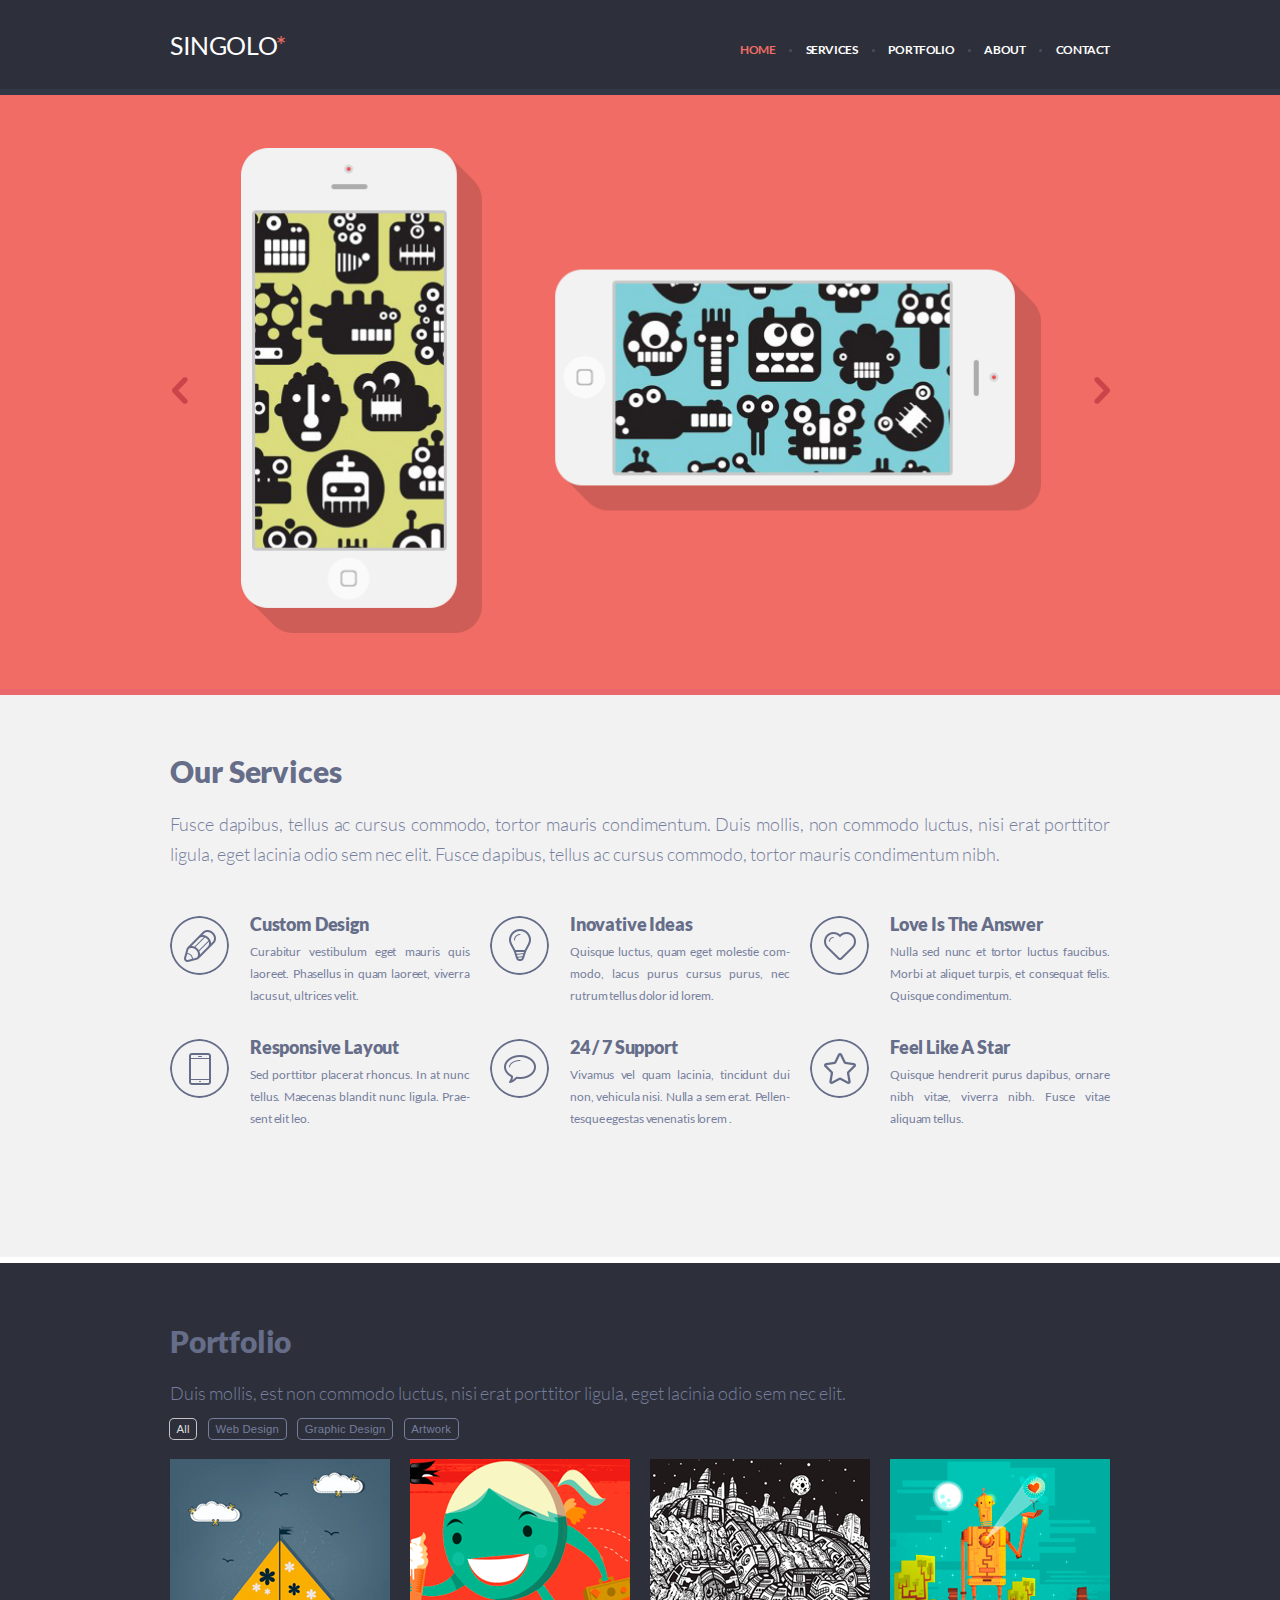
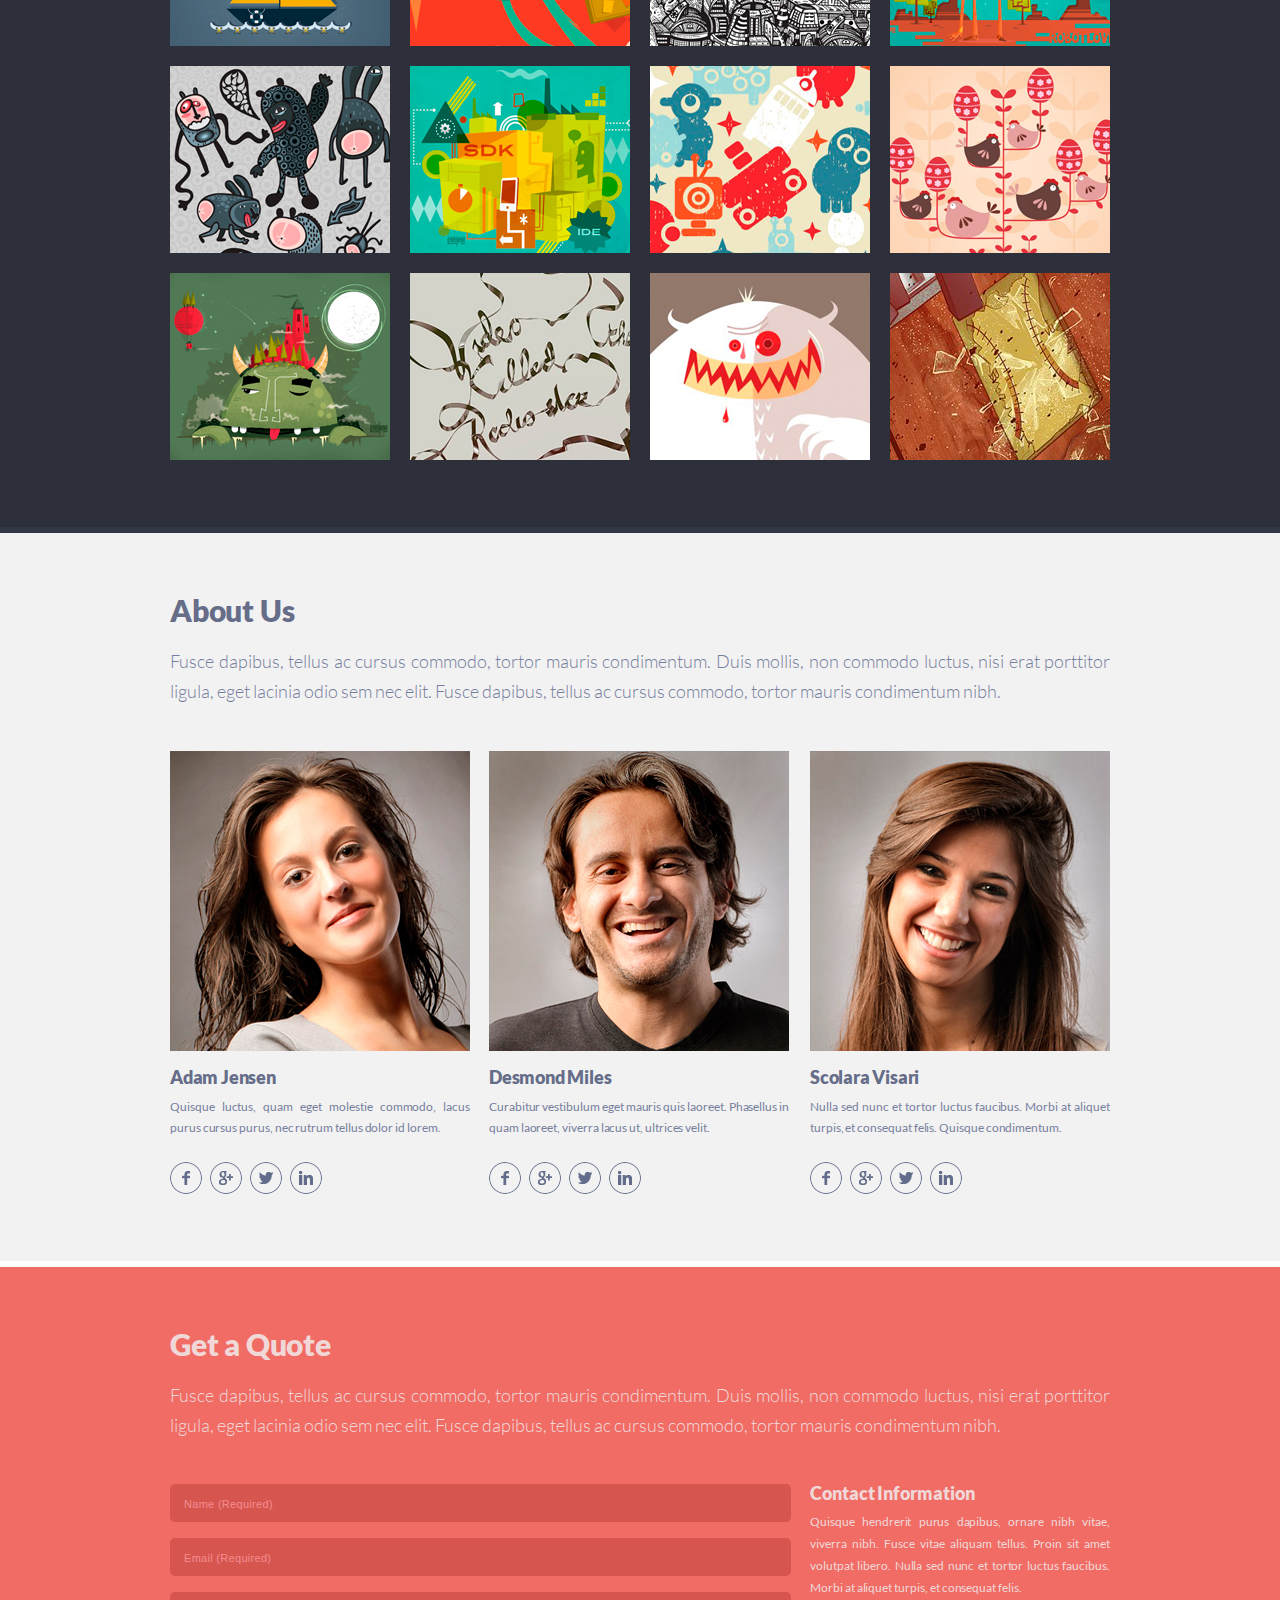
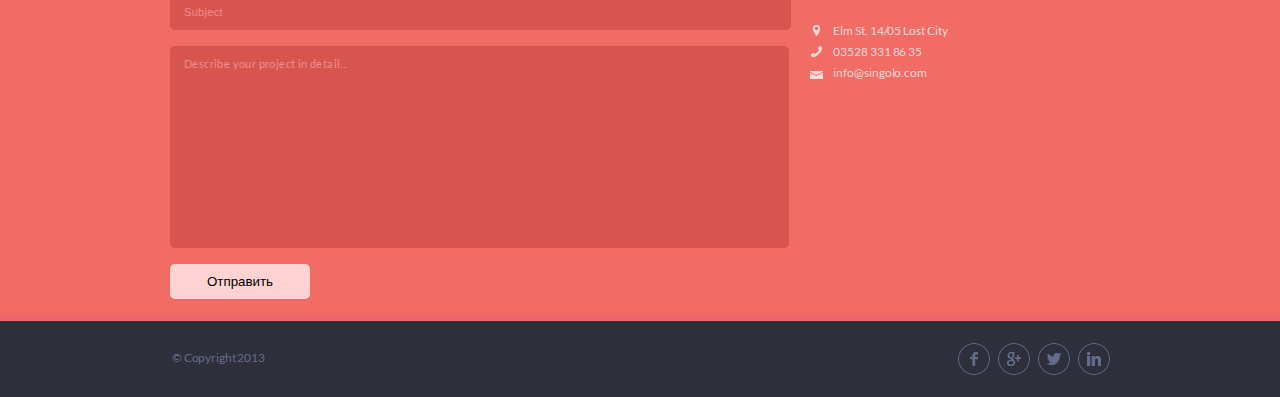
==== index.html @ 42507cac "feat: merge all layers from tasks Singolo" ====
<!DOCTYPE html>
<html lang="en">

<head>
    <meta charset="UTF-8">
    <meta name="viewport" content="width=device-width, initial-scale=1.0">
    <link rel="stylesheet" href="style.css">
    <title>Singolo</title>
</head>

<body>
    <header class="header">
        <nav class="header__bar">
            <a href="" class="header__logo-link">Singolo<span class="header__logo-link--dot">*</span></a>
            <ul class="header__nav">
                <li class="header__nav-item">
                    <a href="#" class="header__nav-item-link header__nav-item-link--active">Home</a>
                </li>
                <li class="header__nav-item">
                    <a href="#" class="header__nav-item-link">Services</a>
                </li>
                <li class="header__nav-item">
                    <a href="singolo2.html" class="header__nav-item-link">Portfolio</a>
                </li>
                <li class="header__nav-item">
                    <a href="#" class="header__nav-item-link">About</a>
                </li>
                <li class="header__nav-item">
                    <a href="#" class="header__nav-item-link">Contact</a>
                </li>
            </ul>
        </nav>
    </header>
    <main class="content">
        <section class="slider">
            <div class="slider__wrapper">
                <button class="slider__btn slider__btn--prev"></button>
                <div class="slider__content"></div>
                <button class="slider__btn slider__btn--next"></button>
            </div>
        </section>
        <section class="services">
            <div class="services__block services__block--text">
                <h1 class="services__block-headline">Our Services</h1>
                <p class="services__block-desc">Fusce dapibus, tellus ac cursus commodo, tortor mauris condimentum. Duis mollis, non commodo luctus, nisi erat porttitor ligula, eget lacinia odio sem nec elit. Fusce dapibus, tellus ac cursus commodo, tortor mauris condimentum nibh.</p>
            </div>
            <div class="services__block services__block--icons">
                <ul class="icons-list">
                    <li class="icons-list__item icons-list__item--pen">
                        <h2 class="icons-list__item-headline">Custom Design</h2>
                        <p class="icons-list__desc">Curabitur vestibulum eget mauris quis laoreet. Phasellus in quam
                            laoreet, viverra lacus ut, ultrices velit.</p>
                    </li>
                    <li class="icons-list__item icons-list__item--bulb">
                        <h2 class="icons-list__item-headline">Inovative Ideas</h2>
                        <p class="icons-list__desc">Quisque luctus, quam eget molestie com&shy;modo, lacus purus cursus
                            purus, nec rutrum tellus dolor id lorem.</p>
                    </li>
                    <li class="icons-list__item icons-list__item--heart">
                        <h2 class="icons-list__item-headline">Love Is The Answer</h2>
                        <p class="icons-list__desc">Nulla sed nunc et tortor luctus faucibus. Morbi at aliquet turpis,
                            et consequat felis. Quisque condimentum.</p>
                    </li>
                    <li class="icons-list__item icons-list__item--phone">
                        <h2 class="icons-list__item-headline">Responsive Layout</h2>
                        <p class="icons-list__desc">Sed porttitor placerat rhoncus. In at nunc tellus. Maecenas blandit
                            nunc ligula. Prae&shy;sent elit leo.</p>
                    </li>
                    <li class="icons-list__item icons-list__item--bubble">
                        <h2 class="icons-list__item-headline">24 / 7 Support</h2>
                        <p class="icons-list__desc">Vivamus vel quam lacinia, tincidunt dui non, vehicula nisi. Nulla a
                            sem erat. Pellen&shy;tesque egestas venenatis lorem .</p>
                    </li>
                    <li class="icons-list__item icons-list__item--star">
                        <h2 class="icons-list__item-headline">Feel Like A Star</h2>
                        <p class="icons-list__desc">Quisque hendrerit purus dapibus, ornare nibh vitae, viverra nibh.
                            Fusce vitae aliquam tellus.</p>
                    </li>
                </ul>
            </div>
        </section>
    </main>
    <main class="portfolio-page">
        <section class="portfolio">
            <div class="portfolio__title">
                <h1 class="portfolio__header">Portfolio</h1>
                <p class="portfolio__desc">Duis mollis, est non commodo luctus, nisi erat porttitor ligula, eget lacinia odio sem nec elit.</p>
            </div>
            <div class="portfolio__filter">
                <button class="portfolio__filter-btn portfolio__filter-btn--active">All</button>
                <button class="portfolio__filter-btn">Web Design</button>
                <button class="portfolio__filter-btn">Graphic Design</button>
                <button class="portfolio__filter-btn">Artwork</button>
            </div>
            <div class="portfolio__works">
                <img class="portfolio__works-item" src="assets/portfolio-work-1.png" alt="Work for portfolio">
                <img class="portfolio__works-item" src="assets/portfolio-work-2.png" alt="Work for portfolio">
                <img class="portfolio__works-item" src="assets/portfolio-work-3.png" alt="Work for portfolio">
                <img class="portfolio__works-item" src="assets/portfolio-work-4.png" alt="Work for portfolio">
                <img class="portfolio__works-item" src="assets/portfolio-work-5.png" alt="Work for portfolio">
                <img class="portfolio__works-item" src="assets/portfolio-work-6.png" alt="Work for portfolio">
                <img class="portfolio__works-item" src="assets/portfolio-work-7.png" alt="Work for portfolio">
                <img class="portfolio__works-item" src="assets/portfolio-work-8.png" alt="Work for portfolio">
                <img class="portfolio__works-item" src="assets/portfolio-work-9.png" alt="Work for portfolio">
                <img class="portfolio__works-item" src="assets/portfolio-work-10.png" alt="Work for portfolio">
                <img class="portfolio__works-item" src="assets/portfolio-work-11.png" alt="Work for portfolio">
                <img class="portfolio__works-item" src="assets/portfolio-work-12.png" alt="Work for portfolio">
            </div>
        </section>
        <section class="about-us">
            <div class="about-us__title">
                <h2 class="about-us__header">About Us</h2>
                <p class="about-us__desc">Fusce dapibus, tellus ac cursus commodo, tortor mauris condimentum. Duis mollis, non commodo luctus, nisi erat porttitor ligula, eget lacinia odio sem nec elit. Fusce dapibus, tellus ac cursus commodo, tortor mauris condimentum nibh. </p>
            </div>
            <div class="about-us__people">
                <article class="about-us__people-item">
                    <img class="about-us__photo about-us__photo--adam-jensen" src="assets/Adam-Jensen.jpg" alt="One of us">
                    <h2 class="about-us__name">Adam Jensen</h2>
                    <p class="about-us__desc-people">Quisque luctus, quam eget molestie commodo, lacus purus cursus purus, nec rutrum tellus dolor id lorem.</p>
                    <div class="about-us__social">
                        <a class="about-us__social-link about-us__social-link--facebook" href="#" aria-label="Facebook">Facebook</a>
                        <a class="about-us__social-link about-us__social-link--google-plus" href="#" aria-label="Google+">Google+</a>
                        <a class="about-us__social-link about-us__social-link--twitter" href="#" aria-label="Twitter">Twitter</a>
                        <a class="about-us__social-link about-us__social-link--linked-in" href="#" aria-label="LinkedIn">LinkedIn</a>
                    </div>
                </article>
                <article class="about-us__people-item">
                    <img class="about-us__photo about-us__photo--desmond-miles" src="assets/Desmond-Miles.jpg" alt="One of us">
                    <h2 class="about-us__name">Desmond Miles</h2>
                    <p class="about-us__desc-people">Curabitur vestibulum eget mauris quis laoreet. Phasellus in quam laoreet, viverra lacus ut, ultrices velit.</p>
                    <div class="about-us__social">
                        <a class="about-us__social-link about-us__social-link--facebook" href="#" aria-label="Facebook">Facebook</a>
                        <a class="about-us__social-link about-us__social-link--google-plus" href="#" aria-label="Google+">Google+</a>
                        <a class="about-us__social-link about-us__social-link--twitter" href="#" aria-label="Twitter">Twitter</a>
                        <a class="about-us__social-link about-us__social-link--linked-in" href="#" aria-label="LinkedIn">LinkedIn</a>
                    </div>
                </article>
                <article class="about-us__people-item">
                    <img class="about-us__photo about-us__photo--scolara-visari" src="assets/Scolara-Visari.jpg" alt="One of us">
                    <h2 class="about-us__name">Scolara Visari</h2>
                    <p class="about-us__desc-people">Nulla sed nunc et tortor luctus faucibus. Morbi at aliquet turpis, et consequat felis. Quisque condimentum.</p>
                    <div class="about-us__social">
                        <a class="about-us__social-link about-us__social-link--facebook" href="#" aria-label="Facebook">Facebook</a>
                        <a class="about-us__social-link about-us__social-link--google-plus" href="#" aria-label="Google+">Google+</a>
                        <a class="about-us__social-link about-us__social-link--twitter" href="#" aria-label="Twitter">Twitter</a>
                        <a class="about-us__social-link about-us__social-link--linked-in" href="#" aria-label="LinkedIn">LinkedIn</a>
                    </div>
                </article>
            </div>
        </section>
    </main>
    <main class="contact-page">
        <section class="contact__wrapper">
            <h1 class="contact__headline">Get a Quote</h1>
            <p class="contact__desc">Fusce dapibus, tellus ac cursus commodo, tortor mauris condimentum. Duis mollis,
                non commodo luctus, nisi erat porttitor ligula, eget lacinia odio sem nec elit. Fusce dapibus, tellus ac
                cursus commodo, tortor mauris condimentum nibh.</p>
            <div class="form-block">
                <article class="form__user">
                    <form action="#" class="form__user" method="POST">
                        <ul class="form__user-list">
                            <li class="form__user-list-item">
                                <input type="text" class="form__user-list-input" name="user-info"
                                    placeholder="Name (Required)" required>
                            </li>
                            <li class="form__user-list-item">
                                <input type="email" class="form__user-list-input" name="user-info"
                                    placeholder="Email (Required)" required>
                            </li>
                            <li class="form__user-list-item">
                                <input type="text" class="form__user-list-input" name="user-info" placeholder="Subject">
                            </li>
                            <li class="form__user-list-item">
                                <textarea class="form__user-list-area" name="user-info" cols="30" rows="10"
                                    placeholder="Describe your project in detail..."></textarea>
                            </li>
                        </ul>
                        <button class="form__user-submit">Отправить</button>
                    </form>
                </article>
                <article class="form__info">
                    <h2 class="form__info-headline">Contact Information</h2>
                    <p class="form__info-desc">Quisque hendrerit purus dapibus, ornare nibh vitae, viver&shy;ra nibh.
                        Fusce
                        vitae aliquam tellus. Proin sit amet volutpat libero. Nulla sed nunc et tortor luctus faucibus.
                        Morbi at aliquet turpis, et consequat felis. </p>
                    <ul class="form__info-list">
                        <li class="form__info-list-item">
                            <a class="form__info-list-paragraph form__info-list-paragraph--adress">Elm St. 14/05 Lost
                                City</a>
                        </li>
                        <li class="form__info-list-item">
                            <a href="tel:+03528 331 86 35"
                                class="form__info-list-paragraph form__info-list-paragraph-tel">03528 331 86 35</a>
                        </li>
                        <li class="form__info-list-item">
                            <a href="mailto:nfo@singolo.com"
                                class="form__info-list-paragraph form__info-list-paragraph--mail">info@singolo.com</a>
                        </li>
                    </ul>
                </article>
            </div>
        </section>
    </main>
    <footer class="contact-footer">
        <div class="contact-footer__wrapper">
            <p class="contact-footer__cop">© Copyright 2013</p>
            <div class="contact-footer__social">
                <a class="contact-footer__social-link contact-footer__social-link--facebook" href="#"
                    aria-label="Facebook">Facebook</a>
                <a class="contact-footer__social-link contact-footer__social-link--google-plus" href="#"
                    aria-label="Google+">Google+</a>
                <a class="contact-footer__social-link contact-footer__social-link--twitter" href="#"
                    aria-label="Twitter">Twitter</a>
                <a class="contact-footer__social-link contact-footer__social-link--linked-in" href="#"
                    aria-label="LinkedIn">LinkedIn</a>
            </div>
        </div>
    </footer>
</body>

</html>
---- style.css ----
@font-face {
    font-family: 'Lato';
    src: url('assets/Lato-Regular.ttf') format('truetype');
    font-weight: 400;
    font-style: normal;
}

@font-face {
    font-family: 'Lato';
    src: url('assets/Lato-Light.ttf') format('truetype');
    font-weight: 300;
    font-style: light;
}

@font-face {
    font-family: 'Lato';
    src: url('assets/Lato-Bold.ttf') format('truetype');
    font-weight: 700;
    font-style: bold;
}

@font-face {
    font-family: 'Lato';
    src: url('assets/Lato-Black.ttf') format('truetype');
    font-weight: 900;
    font-style: bold-black;
}

body {
    margin: 0;
    padding: 0;
    box-sizing: border-box;
    font-family: 'Lato', 'Arial', sans-serif;
    font-size: 16px;
    line-height: 24px;
}

.header {
    position: relative;
    display: flex;
    align-items: center;
    width: 100%;
    height: 95px;
    background-color: #2d303a;
}

.header:before {
    content: "";
    position: absolute;
    bottom: 0;
    left: 0;
    width: 100%;
    height: 6px;
    background-color: #323746;
}

.header__bar {
    display: flex;
    justify-content: space-between;
    align-items: center;
    width: 1020px;
    margin: 0 auto;
}

.header__logo-link {
    width: 115px;
    margin: 0;
    margin-top: -5px;
    margin-left: 40px;
    padding: 0;
    font-size: 25px;
    line-height: 6.32px;
    font-weight: 400;
    letter-spacing: -0.40px;
    color: #ffffff;
    text-decoration: none;
    text-transform: uppercase;
    transition: all 0.3s ease;
}

.header__logo-link:hover {
    color: #c5c5c5;
}

.header__logo-link:focus {
    transform: scale(0.95);
}

.header__logo-link--dot {
    margin-left: 0;
    color: #f06c64;
}

.header__nav {
    display: flex;
    justify-content: space-between;
    align-items: center;
    width: 370px;
    margin: 0;
    margin-right: 40px;
    padding: 0;
    list-style: none;
}

.header__nav-item {
    position: relative;
    margin: 0;
    padding: 0;
}

.header__nav-item:before {
    content: "";
    position: absolute;
    top: 13px;
    right: -17px;
    width: 3px;
    height: 3px;
    border-radius: 50%;
    background-color: #494e62;
}

.header__nav-item:last-child:before {
    content: none;
}

.header__nav-item-link {
    margin: 0;
    padding: 0;
    font-size: 12px;
    line-height: 6.32px;
    font-weight: 700;
    letter-spacing: -0.40px;
    color: #ffffff;
    text-decoration: none;
    text-transform: uppercase;
    transition: all 0.4s ease;
}

.header__nav-item-link:hover {
    color: #f06c64;
}

.header__nav-item-link:focus {
    color: #b6453f;
}

.header__nav-item-link--active {
    color: #f06c64;
}

.content {
    width: 100%;
}

.slider {
    position: relative;
    display: flex;
    align-items: center;
    width: 100%;
    height: 600px;
    background-color: #f06c64;
}

.slider:before {
    content: "";
    position: absolute;
    bottom: 0;
    left: 0;
    width: 100%;
    height: 6px;
    background-color: #ea676b;
}

.slider__wrapper {
    display: flex;
    justify-content: space-between;
    align-items: center;
    width: 940px;
    height: 484px;
    margin: 0 auto;
    margin-top: -10px;
}

.slider__btn {
    width: 16px;
    height: 42px;
    border: none;
    background-color: transparent;
    background-image: url('assets/arrow-prev.png');
    background-repeat: no-repeat;
    background-size: contain;
    background-position: center;
    cursor: pointer;
    transition: all 0.3s ease;
}

.slider__btn--prev {
    margin-left: 2px;
}

.slider__btn:hover {
    transform: scale(1.12);
}

.slider__btn:focus {
    transform: scale(0.95);
}

.slider__btn--next {
    background-image: url('assets/arrow-next.png');
}

.slider__content {
    width: 803px;
    height: 485px;
    background-image: url('assets/slider-image.png');
    background-repeat: no-repeat;
    background-size: contain;
    background-position: center;
}

.services {
    position: relative;
    width: 100%;
    height: 500px;
    padding-top: 68px;
    background-color: #f2f2f2;
}

.services:before {
    content: "";
    position: absolute;
    bottom: 0;
    left: 0;
    width: 100%;
    height: 6px;
    background-color: #ffffff;
}

.services__block {
    width: 940px;
    margin: 0 auto;
    margin-bottom: 43px;
}

.services__block-headline {
    margin: 0;
    margin-bottom: 28px;
    padding: 0;
    font-size: 30px;
    line-height: 17.86px;
    font-weight: 900;
    letter-spacing: -0.10px;
    color: #666d89;
}

.services__block-desc {
    width: 100%;
    margin: 0;
    padding: 0;
    font-size: 18px;
    line-height: 30px;
    font-weight: 300;
    letter-spacing: -0.01px;
    color: #767e9e;
    text-align: justify;
}

.icons-list {
    display: flex;
    flex-wrap: wrap;
    justify-content: space-between;
    margin: 0;
    padding: 0;
    list-style: none;
}

.icons-list__item {
    position: relative;
    width: 300px;
    margin-bottom: 28px;
}

.icons-list__item:before {
    content: "";
    position: absolute;
    top: 4px;
    left: 0;
    width: 59px;
    height: 59px;
    border-radius: 50%;
    background-repeat: no-repeat;
    background-size: contain;
    background-position: center;
}

.icons-list__item--pen:before {
    background-image: url('assets/i-pen.png');
}

.icons-list__item--bulb:before {
    background-image: url('assets/i-bulb.png');
}

.icons-list__item--heart:before {
    background-image: url('assets/i-heart.png');
}

.icons-list__item--phone:before {
    background-image: url('assets/i-phone.png');
}

.icons-list__item--bubble:before {
    background-image: url('assets/i-bubble.png');
}

.icons-list__item--star:before {
    background-image: url('assets/i-star.png');
}

.icons-list__item-headline {
    width: 220px;
    float: right;
    margin: 0;
    margin-bottom: 5px;
    padding: 0;
    font-size: 18px;
    line-height: 17, 86px;
    font-weight: 900;
    letter-spacing: -0.17px;
    color: #666d89;
}

.icons-list__desc {
    width: 220px;
    float: right;
    margin: 0;
    padding: 0;
    font-size: 12px;
    line-height: 22px;
    font-weight: 400;
    letter-spacing: -0.1px;
    color: #767e9e;
    text-align: justify;
}

@font-face {
    font-family: 'Lato';
    src: url('assets/Lato-Regular.ttf') format('truetype');
    font-weight: 400;
    font-style: normal;
}

@font-face {
    font-family: 'Lato';
    src: url('assets/Lato-Light.ttf') format('truetype');
    font-weight: 300;
    font-style: light;
}

@font-face {
    font-family: 'Lato';
    src: url('assets/Lato-Bold.ttf') format('truetype');
    font-weight: 700;
    font-style: bold;
}

@font-face {
    font-family: 'Lato';
    src: url('assets/Lato-Black.ttf') format('truetype');
    font-weight: 900;
    font-style: bold-black;
}

body {
    margin: 0;
    padding: 0;
    box-sizing: border-box;
    font-family: 'Lato', 'Arial', sans-serif;
    font-size: 16px;
    line-height: 24px;
}

.portfolio {
    position: relative;
    padding-top: 67px;
    padding-bottom: 72px;
    background-color: #2d303a;
}

.portfolio__title,
.portfolio__filter,
.portfolio__works {
    max-width: 940px;
    margin: 0 auto;
}

.portfolio__header {
    margin: 0;
    margin-top: 2px;
    margin-bottom: 28px;
    padding: 0;
    font-size: 30px;
    line-height: 18px;
    font-weight: 900;
    letter-spacing: -0.20px;
    color: #666d89;
}

.portfolio__desc {
    margin: 0;
    margin-bottom: 7px;
    padding: 0;
    font-size: 18px;
    line-height: 30px;
    font-weight: 300;
    letter-spacing: 0.01px;
    color: #767e9e;
}

.portfolio__filter-btn {
    height: 20px;
    margin: 0;
    margin-right: 9.6px;
    padding: 0;
    padding-left: 6.55px;
    padding-right: 6.55px;
    font-size: 11.3px;
    line-height: 18px;
    font-weight: 400;
    letter-spacing: 0.22px;
    color: #767e9e;
    box-shadow: 0 0 0 1px #767e9e;
    border-radius: 4px;
    border: none;
    background-color: transparent;
    cursor: pointer;
    transition: all 0.4s ease;
}

.portfolio__filter-btn:hover {
    color: #dedede;
    box-shadow: 0 0 0 1px #c5c5c5;
}

.portfolio__filter-btn:focus {
    color: #dedede;
    box-shadow: 0 0 0 1px #c5c5c5;
}

.portfolio__filter-btn:last-child {
    margin-right: 0;
}

.portfolio__filter {
    margin-bottom: 20px;
}

.portfolio__filter-btn--active {
    color: #dedede;
    box-shadow: 0 0 0 1px #c5c5c5;
}

.portfolio__works {
    position: relative;
    overflow: hidden;
    height: 602px;
    display: flex;
    flex-wrap: wrap;
    justify-content: space-between;
}

.portfolio:before {
    content: "";
    position: absolute;
    left: 0;
    bottom: 0;
    width: 100%;
    height: 6px;
    background-color: #323746;
}

.portfolio__works-item {
    width: 220px;
    height: 187px;
    margin-bottom: 20px;
    background-color: #dddddd;
}

.about-us {
    position: relative;
    padding-top: 66px;
    background-color: #f2f2f2;
}

.about-us__title,
.about-us__people {
    width: 940px;
    margin: 0 auto;
}

.about-us__header {
    margin: 0;
    margin-top: 2px;
    margin-bottom: 27px;
    padding: 0;
    font-size: 30px;
    line-height: 18px;
    font-weight: 900;
    letter-spacing: -0.20px;
    color: #666d89;
}

.about-us__desc {
    margin: 0;
    margin-bottom: 45px;
    padding: 0;
    font-size: 18px;
    line-height: 30px;
    font-weight: 300;
    letter-spacing: 0.0.5px;
    color: #767e9e;
    text-align: justify;
}

.about-us__people {
    display: flex;
    padding-bottom: 73px;
}

.about-us__people-item {
    max-width: 300px;
}

.about-us__photo {
    width: 100%;
    margin-bottom: 11px;
}

.about-us__people-item:nth-child(1) {
    margin-right: 19px;
}

.about-us__people-item:nth-child(2) {
    margin-right: 21px;
}

.about-us__name {
    width: 300px;
    margin: 0;
    margin-bottom: 10px;
    padding: 0;
    font-size: 18px;
    line-height: 18px;
    font-weight: 900;
    letter-spacing: -0.20px;
    white-space: nowrap;
    color: #666d89;
}

.about-us__desc-people {
    margin: 0;
    margin-bottom: 24px;
    padding: 0;
    font-size: 12px;
    line-height: 21px;
    font-weight: 400;
    letter-spacing: -0.065px;
    color: #767e9e;
    text-align: justify;
    white-space: normal;
}

.about-us__social {
    width: 152.2px;
    display: flex;
    justify-content: space-between;
}

.about-us__social-link {
    display: block;
    width: 32px;
    height: 32px;
    font-size: 0;
    background-repeat: no-repeat;
    background-size: contain;
    background-position: center;
    transition: all 0.4s ease;
    border-radius: 50%;
}

.about-us__social-link:hover {
    background-color: #dddddd;
}

.about-us__social-link--facebook {
    background-image: url('assets/i-facebook.png');
}

.about-us__social-link--google-plus {
    background-image: url('assets/i-google-plus.png');
}

.about-us__social-link--twitter {
    background-image: url('assets/i-twitter.png');
}

.about-us__social-link--linked-in {
    background-image: url('assets/i-linked-in.png');
}

.about-us:before {
    content: "";
    position: absolute;
    left: 0;
    bottom: 0;
    width: 100%;
    height: 6px;
    background-color: #ffffff;
}

@font-face {
    font-family: 'Lato';
    src: url('assets/Lato-Regular.ttf') format('truetype');
    font-weight: 400;
    font-style: normal;
}

@font-face {
    font-family: 'Lato';
    src: url('assets/Lato-Light.ttf') format('truetype');
    font-weight: 300;
    font-style: light;
}

@font-face {
    font-family: 'Lato';
    src: url('assets/Lato-Bold.ttf') format('truetype');
    font-weight: 700;
    font-style: bold;
}

@font-face {
    font-family: 'Lato';
    src: url('assets/Lato-Black.ttf') format('truetype');
    font-weight: 900;
    font-style: bold-black;
}

body {
    margin: 0;
    padding: 0;
    box-sizing: border-box;
    font-family: 'Lato', 'Arial', sans-serif;
    font-size: 16px;
    line-height: 24px;
}

.contact-page {
    position: relative;
    width: 100%;
    height: 654px;
    background-color: #f06c64;
}

.contact-page:before {
    content: '';
    position: absolute;
    bottom: 0;
    right: 0;
    width: 100%;
    height: 6px;
    background-color: #ea676b;
}

.contact__wrapper {
    max-width: 940px;
    margin: 0 auto;
    padding-top: 68px;
}

.contact__headline {
    margin: 0;
    margin-bottom: 27px;
    padding: 0;
    font-size: 30px;
    line-height: 18px;
    font-weight: 900;
    letter-spacing: -0.2px;
    color: #f0d8d9;
    text-align: justify;
}

.contact__desc {
    margin: 0;
    padding: 0;
    font-size: 18px;
    line-height: 30px;
    font-weight: 300;
    letter-spacing: 0.0.1px;
    color: #f0d8d9;
    text-align: justify;
}

.form-block {
    display: flex;
    justify-content: space-between;
    max-width: 940px;
    margin-top: 44px;
}

.form__user {
    width: 620px;
}

.form__user-list {
    margin: 0;
    padding: 0;
    list-style: none;
}

.form__user-list-item {
    width: 100%;
}

.form__user-submit {
    width: 140px;
    padding: 10px;
    margin-top: 10px;
    border: none;
    border-radius: 5px;
    background-color: #ffd3d1;
    cursor: pointer;
    transition: all 0.4s ease;
}

.form__user-submit:hover {
    background-color: #ffc2bf;
}

.form__user-list-input {
    width: 605px;
    height: 36px;
    margin-bottom: 16px;
    padding-left: 14px;
    border: none;
    border-radius: 5px;
    background-color: #d6564f;
    color: #ffffff;
}

.form__user-list-input::placeholder {
    margin: 0;
    padding: 0;
    font-size: 11px;
    line-height: 22px;
    font-weight: 400;
    letter-spacing: 0.3px;
    color: #f48c8f;
    text-align: justify;
}

.form__user-list-area {
    width: 603px;
    height: 193px;
    padding-left: 14px;
    padding-top: 7px;
    border: none;
    border-radius: 5px;
    background-color: #d6564f;
    resize: none;
}

.form__user-list-area::placeholder {
    margin: 0;
    padding: 0;
    font-family: 'Lato';
    font-size: 11px;
    line-height: 22px;
    font-weight: 400;
    letter-spacing: 0.4px;
    color: #f48c8f;
    text-align: justify;
}

.form__info {
    width: 300px;
}

.form__info-headline {
    margin: 0;
    margin-bottom: 9px;
    padding: 0;
    font-size: 18px;
    line-height: 18px;
    font-weight: 900;
    letter-spacing: -0.08px;
    color: #f0d8d9;
    text-align: justify;
}

.form__info-desc {
    margin: 0;
    margin-bottom: 18px;
    padding: 0;
    font-size: 12px;
    line-height: 22px;
    font-weight: 400;
    letter-spacing: -0.05px;
    color: #f0d8d9;
    text-align: justify;
}

.form__info-list {
    margin: 0;
    margin-left: 23px;
    padding: 0;
    list-style: none;
}

.form__info-list-item {
    margin: 0;
    margin-bottom: -3.8px;
    padding: 0;
}

.form__info-list-paragraph {
    position: relative;
    margin: 0;
    padding: 0;
    font-size: 12px;
    line-height: 22px;
    font-weight: 400;
    letter-spacing: -0.05px;
    color: #f0d8d9;
    text-decoration: none;
    text-align: justify;
}


.form__info-list-paragraph:before {
    content: '';
    position: absolute;
    left: -23px;
    top: 2px;
    width: 12px;
    height: 11px;
    background-repeat: no-repeat;
    background-size: contain;
    background-position: center;
}


.form__info-list-paragraph--adress:before {
    background-image: url('assets/i-location.png');
}

.form__info-list-paragraph-tel:before {
    background-image: url('assets/i-phone-small.png');
}

.form__info-list-paragraph--mail:before {
    width: 13px;
    height: 12px;
    background-image: url('assets/i-mail.png');
    background-position: bottom center;
}

.contact-footer {
    width: 100%;
    background-color: #2d303a;
}

.contact-footer__wrapper {
    display: flex;
    justify-content: space-between;
    width: 940px;
    height: 54px;
    margin: 0 auto;
    padding-top: 22px;
}

.contact-footer__cop {
    margin: 0;
    margin-left: 2px;
    margin-top: 4px;
    padding: 0;
    font-size: 12px;
    line-height: 22px;
    font-weight: 400;
    letter-spacing: -0.15px;
    color: #666d89;
    text-decoration: none;
    text-align: justify;
}

.contact-footer__social {
    width: 152px;
}

.contact-footer__social {
    width: 152.2px;
    display: flex;
    justify-content: space-between;
}

.contact-footer__social-link {
    display: block;
    width: 32px;
    height: 32px;
    font-size: 0;
    background-repeat: no-repeat;
    background-size: contain;
    background-position: center;
    transition: all 0.4s ease;
    border-radius: 50%;
}

.contact-footer__social-link:hover {
    background-color: #dddddd;
}

.contact-footer__social-link--facebook {
    background-image: url('assets/i-facebook.png');
}

.contact-footer__social-link--google-plus {
    background-image: url('assets/i-google-plus.png');
}

.contact-footer__social-link--twitter {
    background-image: url('assets/i-twitter.png');
}

.contact-footer__social-link--linked-in {
    background-image: url('assets/i-linked-in.png');
}
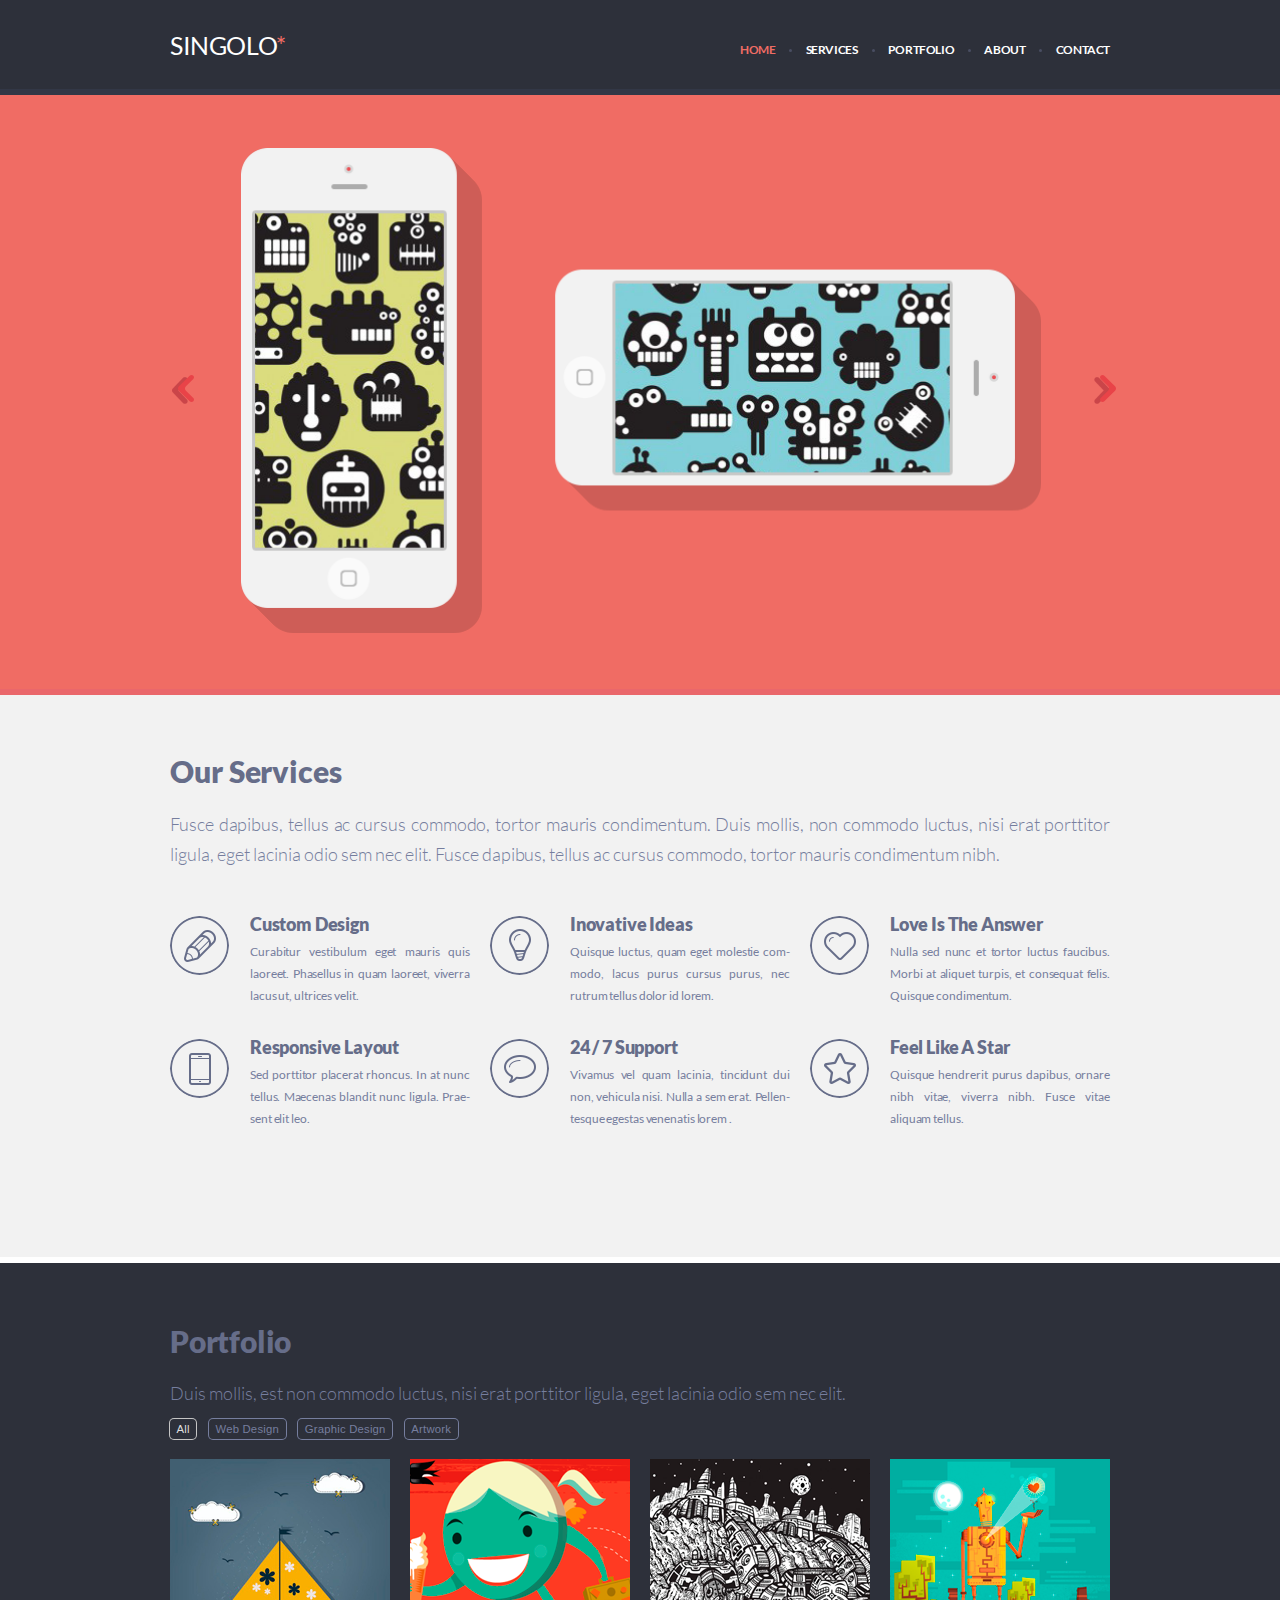
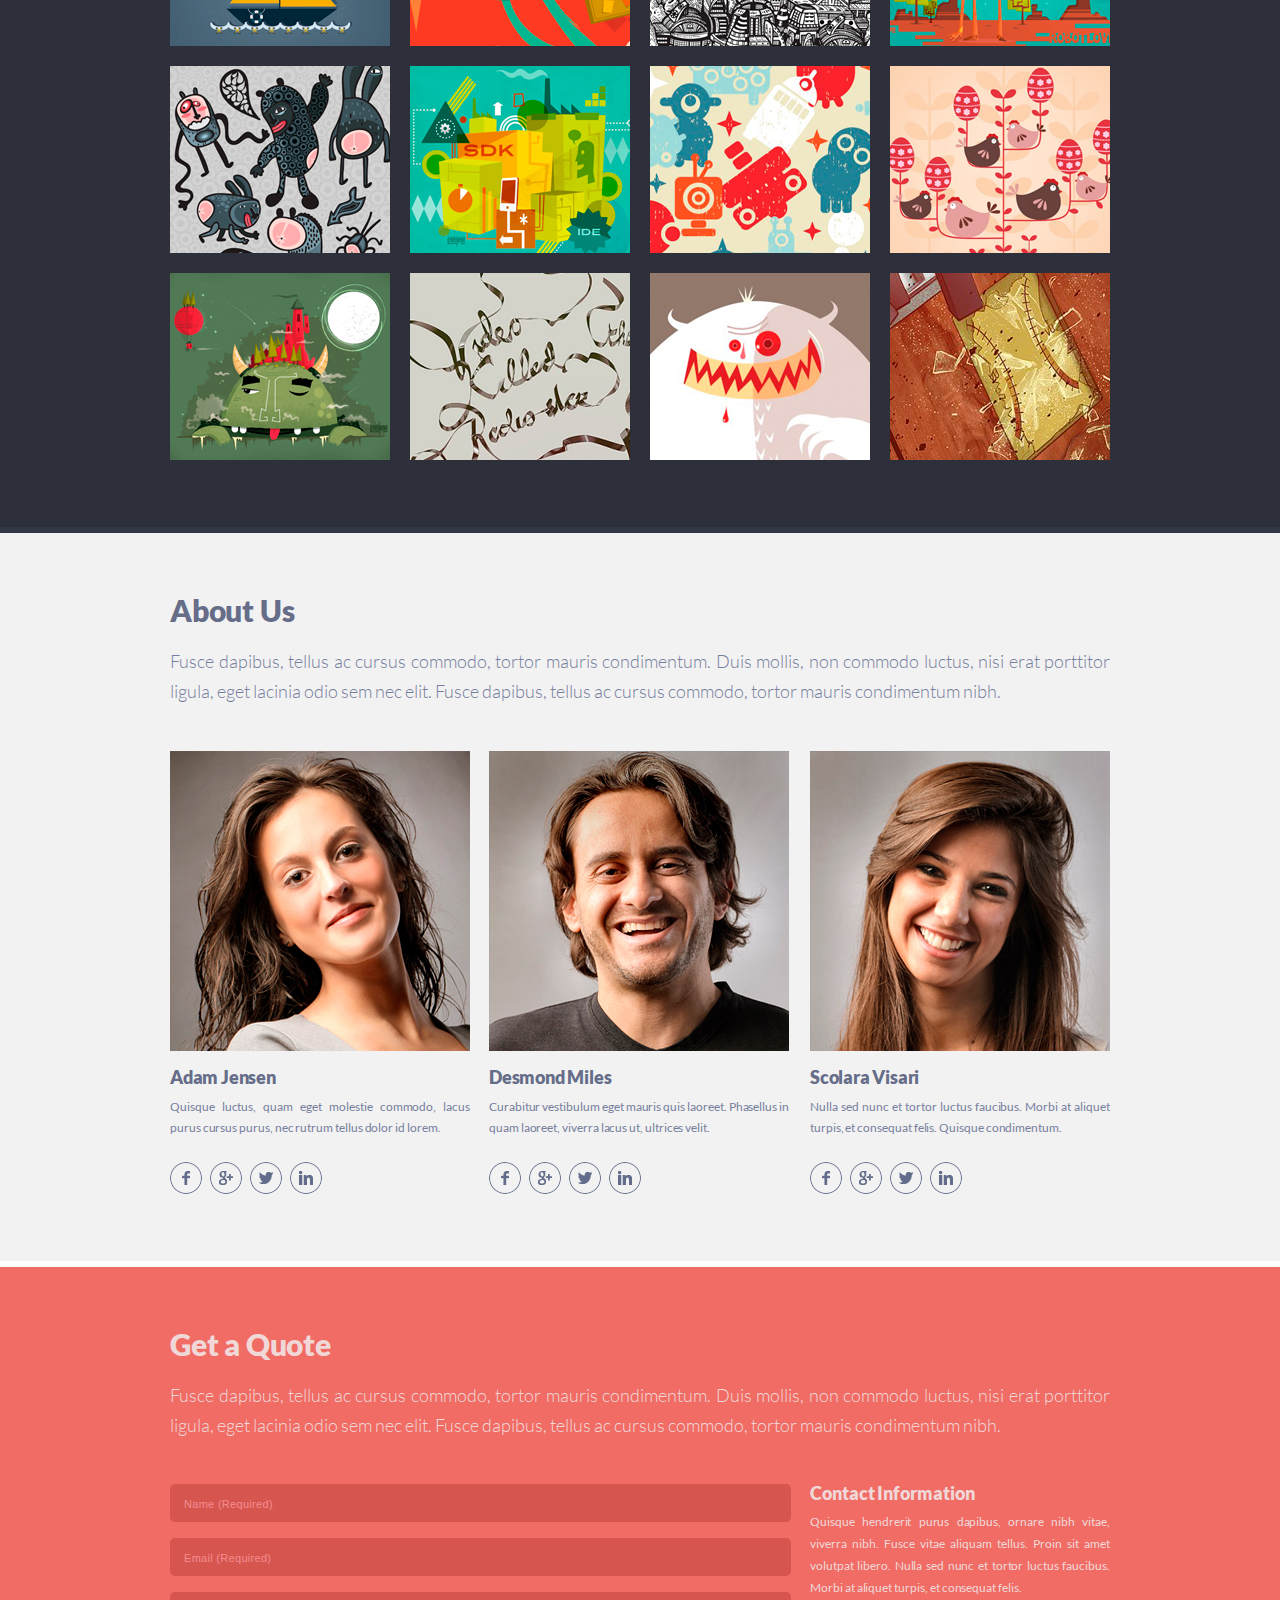
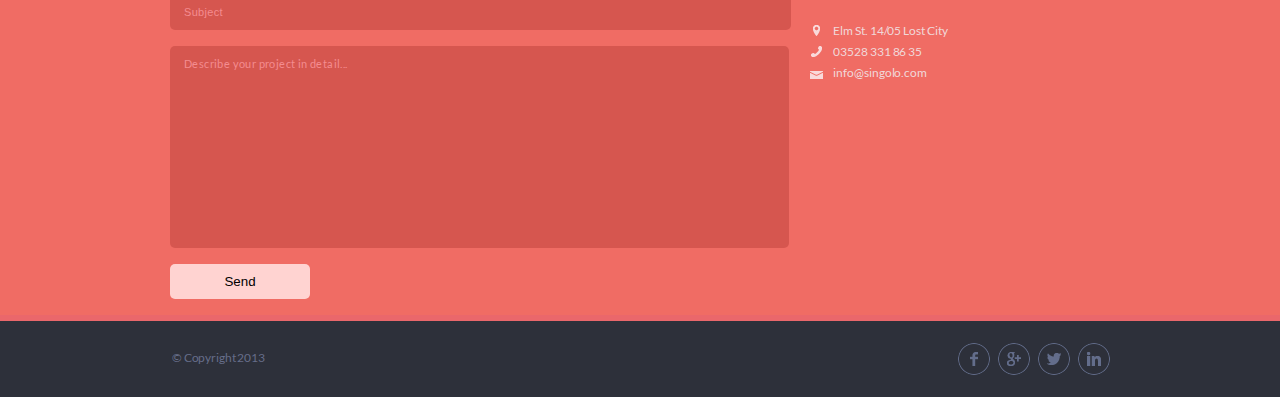
==== commit 9dce9b48: "init: Singolo. DOM" ====
--- a/index.html
+++ b/index.html
@@ -9,6 +9,7 @@
 </head>
 
 <body>
+    <div class="global-wrapper"></div>
     <header class="header">
         <nav class="header__bar">
             <a href="" class="header__logo-link">Singolo<span class="header__logo-link--dot">*</span></a>
@@ -17,16 +18,16 @@
                     <a href="#" class="header__nav-item-link header__nav-item-link--active">Home</a>
                 </li>
                 <li class="header__nav-item">
-                    <a href="#" class="header__nav-item-link">Services</a>
-                </li>
-                <li class="header__nav-item">
-                    <a href="singolo2.html" class="header__nav-item-link">Portfolio</a>
-                </li>
-                <li class="header__nav-item">
-                    <a href="#" class="header__nav-item-link">About</a>
-                </li>
-                <li class="header__nav-item">
-                    <a href="#" class="header__nav-item-link">Contact</a>
+                    <a href="#services" class="header__nav-item-link">Services</a>
+                </li>
+                <li class="header__nav-item">
+                    <a href="#portfolio" class="header__nav-item-link">Portfolio</a>
+                </li>
+                <li class="header__nav-item">
+                    <a href="#about-us" class="header__nav-item-link">About</a>
+                </li>
+                <li class="header__nav-item">
+                    <a href="#contacts" class="header__nav-item-link">Contact</a>
                 </li>
             </ul>
         </nav>
@@ -34,15 +35,30 @@
     <main class="content">
         <section class="slider">
             <div class="slider__wrapper">
-                <button class="slider__btn slider__btn--prev"></button>
+                <button class="slider__btn slider__btn--prev">
+                    <svg width="16" height="27" viewBox="0 0 16 27" fill="none" xmlns="http://www.w3.org/2000/svg">
+                        <path
+                            d="M15.3022 4.0077C16.2333 3.09077 16.2325 1.64471 15.3003 0.728736C14.3113 -0.242912 12.6634 -0.242912 11.6745 0.728737L0.955147 11.2608C-0.318384 12.5121 -0.318381 14.4879 0.955149 15.7392L11.6745 26.2713C12.6634 27.2429 14.3113 27.2429 15.3003 26.2713C16.2325 25.3553 16.2333 23.9092 15.3022 22.9923L7.93355 15.7366C6.66347 14.486 6.66347 12.514 7.93355 11.2634L15.3022 4.0077Z"
+                            fill="#E94348" />
+                    </svg>
+                </button>
                 <div class="slider__content"></div>
-                <button class="slider__btn slider__btn--next"></button>
-            </div>
-        </section>
-        <section class="services">
+                <button class="slider__btn slider__btn--next">
+                    <svg width="16" height="27" viewBox="0 0 16 27" fill="none" xmlns="http://www.w3.org/2000/svg">
+                        <path
+                            d="M0.697849 22.9923C-0.233349 23.9092 -0.232514 25.3553 0.699743 26.2713C1.68867 27.2429 3.33657 27.2429 4.32549 26.2713L15.0449 15.7392C16.3184 14.4879 16.3184 12.5121 15.0449 11.2608L4.32549 0.728735C3.33657 -0.242913 1.68867 -0.242911 0.699746 0.728737C-0.232511 1.64471 -0.233347 3.09077 0.69785 4.00769L8.06645 11.2634C9.33653 12.514 9.33653 14.486 8.06645 15.7366L0.697849 22.9923Z"
+                            fill="#E94348" />
+                    </svg>
+                </button>
+            </div>
+            <span class="color-line color-line--slider"></span>
+        </section>
+        <section class="services" id="services">
             <div class="services__block services__block--text">
                 <h1 class="services__block-headline">Our Services</h1>
-                <p class="services__block-desc">Fusce dapibus, tellus ac cursus commodo, tortor mauris condimentum. Duis mollis, non commodo luctus, nisi erat porttitor ligula, eget lacinia odio sem nec elit. Fusce dapibus, tellus ac cursus commodo, tortor mauris condimentum nibh.</p>
+                <p class="services__block-desc">Fusce dapibus, tellus ac cursus commodo, tortor mauris condimentum. Duis
+                    mollis, non commodo luctus, nisi erat porttitor ligula, eget lacinia odio sem nec elit. Fusce
+                    dapibus, tellus ac cursus commodo, tortor mauris condimentum nibh.</p>
             </div>
             <div class="services__block services__block--icons">
                 <ul class="icons-list">
@@ -78,13 +94,15 @@
                     </li>
                 </ul>
             </div>
+            <span class="color-line color-line--services"></span>
         </section>
     </main>
-    <main class="portfolio-page">
+    <main class="portfolio-page" id="portfolio">
         <section class="portfolio">
             <div class="portfolio__title">
                 <h1 class="portfolio__header">Portfolio</h1>
-                <p class="portfolio__desc">Duis mollis, est non commodo luctus, nisi erat porttitor ligula, eget lacinia odio sem nec elit.</p>
+                <p class="portfolio__desc">Duis mollis, est non commodo luctus, nisi erat porttitor ligula, eget lacinia
+                    odio sem nec elit.</p>
             </div>
             <div class="portfolio__filter">
                 <button class="portfolio__filter-btn portfolio__filter-btn--active">All</button>
@@ -106,50 +124,71 @@
                 <img class="portfolio__works-item" src="assets/portfolio-work-11.png" alt="Work for portfolio">
                 <img class="portfolio__works-item" src="assets/portfolio-work-12.png" alt="Work for portfolio">
             </div>
-        </section>
-        <section class="about-us">
+            <span class="color-line color-line--portfolio"></span>
+        </section>
+        <section class="about-us" id="about-us">
             <div class="about-us__title">
                 <h2 class="about-us__header">About Us</h2>
-                <p class="about-us__desc">Fusce dapibus, tellus ac cursus commodo, tortor mauris condimentum. Duis mollis, non commodo luctus, nisi erat porttitor ligula, eget lacinia odio sem nec elit. Fusce dapibus, tellus ac cursus commodo, tortor mauris condimentum nibh. </p>
+                <p class="about-us__desc">Fusce dapibus, tellus ac cursus commodo, tortor mauris condimentum. Duis
+                    mollis, non commodo luctus, nisi erat porttitor ligula, eget lacinia odio sem nec elit. Fusce
+                    dapibus, tellus ac cursus commodo, tortor mauris condimentum nibh. </p>
             </div>
             <div class="about-us__people">
                 <article class="about-us__people-item">
-                    <img class="about-us__photo about-us__photo--adam-jensen" src="assets/Adam-Jensen.jpg" alt="One of us">
+                    <img class="about-us__photo about-us__photo--adam-jensen" src="assets/Adam-Jensen.jpg"
+                        alt="One of us">
                     <h2 class="about-us__name">Adam Jensen</h2>
-                    <p class="about-us__desc-people">Quisque luctus, quam eget molestie commodo, lacus purus cursus purus, nec rutrum tellus dolor id lorem.</p>
+                    <p class="about-us__desc-people">Quisque luctus, quam eget molestie commodo, lacus purus cursus
+                        purus, nec rutrum tellus dolor id lorem.</p>
                     <div class="about-us__social">
-                        <a class="about-us__social-link about-us__social-link--facebook" href="#" aria-label="Facebook">Facebook</a>
-                        <a class="about-us__social-link about-us__social-link--google-plus" href="#" aria-label="Google+">Google+</a>
-                        <a class="about-us__social-link about-us__social-link--twitter" href="#" aria-label="Twitter">Twitter</a>
-                        <a class="about-us__social-link about-us__social-link--linked-in" href="#" aria-label="LinkedIn">LinkedIn</a>
+                        <a class="about-us__social-link about-us__social-link--facebook" href="#"
+                            aria-label="Facebook">Facebook</a>
+                        <a class="about-us__social-link about-us__social-link--google-plus" href="#"
+                            aria-label="Google+">Google+</a>
+                        <a class="about-us__social-link about-us__social-link--twitter" href="#"
+                            aria-label="Twitter">Twitter</a>
+                        <a class="about-us__social-link about-us__social-link--linked-in" href="#"
+                            aria-label="LinkedIn">LinkedIn</a>
                     </div>
                 </article>
                 <article class="about-us__people-item">
-                    <img class="about-us__photo about-us__photo--desmond-miles" src="assets/Desmond-Miles.jpg" alt="One of us">
+                    <img class="about-us__photo about-us__photo--desmond-miles" src="assets/Desmond-Miles.jpg"
+                        alt="One of us">
                     <h2 class="about-us__name">Desmond Miles</h2>
-                    <p class="about-us__desc-people">Curabitur vestibulum eget mauris quis laoreet. Phasellus in quam laoreet, viverra lacus ut, ultrices velit.</p>
+                    <p class="about-us__desc-people">Curabitur vestibulum eget mauris quis laoreet. Phasellus in quam
+                        laoreet, viverra lacus ut, ultrices velit.</p>
                     <div class="about-us__social">
-                        <a class="about-us__social-link about-us__social-link--facebook" href="#" aria-label="Facebook">Facebook</a>
-                        <a class="about-us__social-link about-us__social-link--google-plus" href="#" aria-label="Google+">Google+</a>
-                        <a class="about-us__social-link about-us__social-link--twitter" href="#" aria-label="Twitter">Twitter</a>
-                        <a class="about-us__social-link about-us__social-link--linked-in" href="#" aria-label="LinkedIn">LinkedIn</a>
+                        <a class="about-us__social-link about-us__social-link--facebook" href="#"
+                            aria-label="Facebook">Facebook</a>
+                        <a class="about-us__social-link about-us__social-link--google-plus" href="#"
+                            aria-label="Google+">Google+</a>
+                        <a class="about-us__social-link about-us__social-link--twitter" href="#"
+                            aria-label="Twitter">Twitter</a>
+                        <a class="about-us__social-link about-us__social-link--linked-in" href="#"
+                            aria-label="LinkedIn">LinkedIn</a>
                     </div>
                 </article>
                 <article class="about-us__people-item">
-                    <img class="about-us__photo about-us__photo--scolara-visari" src="assets/Scolara-Visari.jpg" alt="One of us">
+                    <img class="about-us__photo about-us__photo--scolara-visari" src="assets/Scolara-Visari.jpg"
+                        alt="One of us">
                     <h2 class="about-us__name">Scolara Visari</h2>
-                    <p class="about-us__desc-people">Nulla sed nunc et tortor luctus faucibus. Morbi at aliquet turpis, et consequat felis. Quisque condimentum.</p>
+                    <p class="about-us__desc-people">Nulla sed nunc et tortor luctus faucibus. Morbi at aliquet turpis,
+                        et consequat felis. Quisque condimentum.</p>
                     <div class="about-us__social">
-                        <a class="about-us__social-link about-us__social-link--facebook" href="#" aria-label="Facebook">Facebook</a>
-                        <a class="about-us__social-link about-us__social-link--google-plus" href="#" aria-label="Google+">Google+</a>
-                        <a class="about-us__social-link about-us__social-link--twitter" href="#" aria-label="Twitter">Twitter</a>
-                        <a class="about-us__social-link about-us__social-link--linked-in" href="#" aria-label="LinkedIn">LinkedIn</a>
+                        <a class="about-us__social-link about-us__social-link--facebook" href="#"
+                            aria-label="Facebook">Facebook</a>
+                        <a class="about-us__social-link about-us__social-link--google-plus" href="#"
+                            aria-label="Google+">Google+</a>
+                        <a class="about-us__social-link about-us__social-link--twitter" href="#"
+                            aria-label="Twitter">Twitter</a>
+                        <a class="about-us__social-link about-us__social-link--linked-in" href="#"
+                            aria-label="LinkedIn">LinkedIn</a>
                     </div>
                 </article>
             </div>
         </section>
     </main>
-    <main class="contact-page">
+    <main class="contact-page" id="contacts">
         <section class="contact__wrapper">
             <h1 class="contact__headline">Get a Quote</h1>
             <p class="contact__desc">Fusce dapibus, tellus ac cursus commodo, tortor mauris condimentum. Duis mollis,
@@ -157,25 +196,31 @@
                 cursus commodo, tortor mauris condimentum nibh.</p>
             <div class="form-block">
                 <article class="form__user">
-                    <form action="#" class="form__user" method="POST">
+                    <form action="#" class="form__user">
                         <ul class="form__user-list">
                             <li class="form__user-list-item">
-                                <input type="text" class="form__user-list-input" name="user-info"
+                                <input type="text" class="form__user-list-input" id="user-name" name="user-info"
                                     placeholder="Name (Required)" required>
                             </li>
                             <li class="form__user-list-item">
-                                <input type="email" class="form__user-list-input" name="user-info"
+                                <input type="email" class="form__user-list-input" id="user-email" name="user-info"
                                     placeholder="Email (Required)" required>
                             </li>
                             <li class="form__user-list-item">
-                                <input type="text" class="form__user-list-input" name="user-info" placeholder="Subject">
-                            </li>
-                            <li class="form__user-list-item">
-                                <textarea class="form__user-list-area" name="user-info" cols="30" rows="10"
+                                <input type="text" class="form__user-list-input" id="user-subject" name="user-info" placeholder="Subject">
+                            </li>
+                            <li class="form__user-list-item">
+                                <textarea class="form__user-list-area" id="user-desc" name="user-info" cols="30" rows="10" maxlength="900"
                                     placeholder="Describe your project in detail..."></textarea>
                             </li>
                         </ul>
-                        <button class="form__user-submit">Отправить</button>
+                        <button class="form__user-submit">Send</button>
+                        <!-- <div class="form__pop">
+                            <p class="form__pop-success">The letter was sent </p>
+                            <p class="form__pop-subject">Lorem, ipsum dolor.</p>
+                            <p class="form__pop-describe">Lorem ipsum dolor sit amet, consectetur adipisicing elit. Magni, saepe?.</p>
+                            <button class="form__pop-ok-btn">Ок</button>
+                        </div> -->
                     </form>
                 </article>
                 <article class="form__info">
@@ -217,6 +262,7 @@
             </div>
         </div>
     </footer>
+    <script src="script.js"></script>
 </body>
 
-</html>+</html>
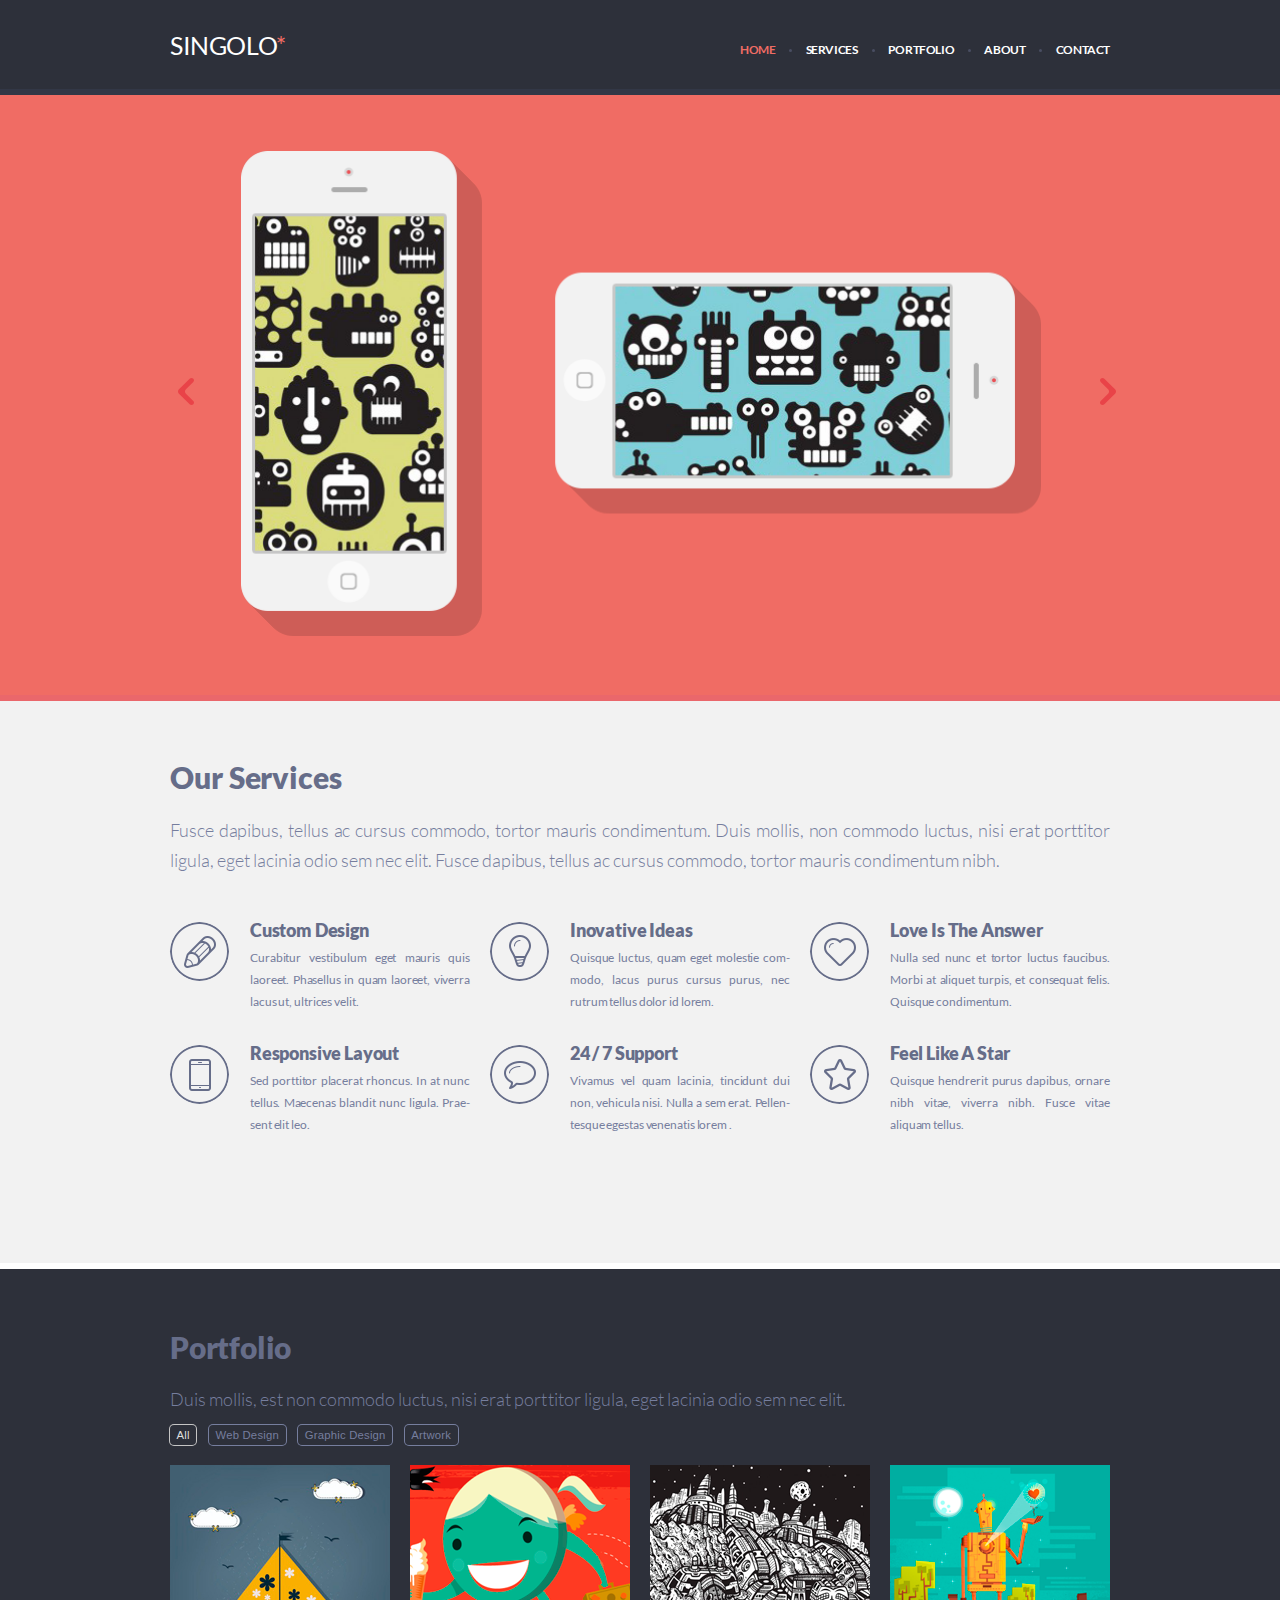
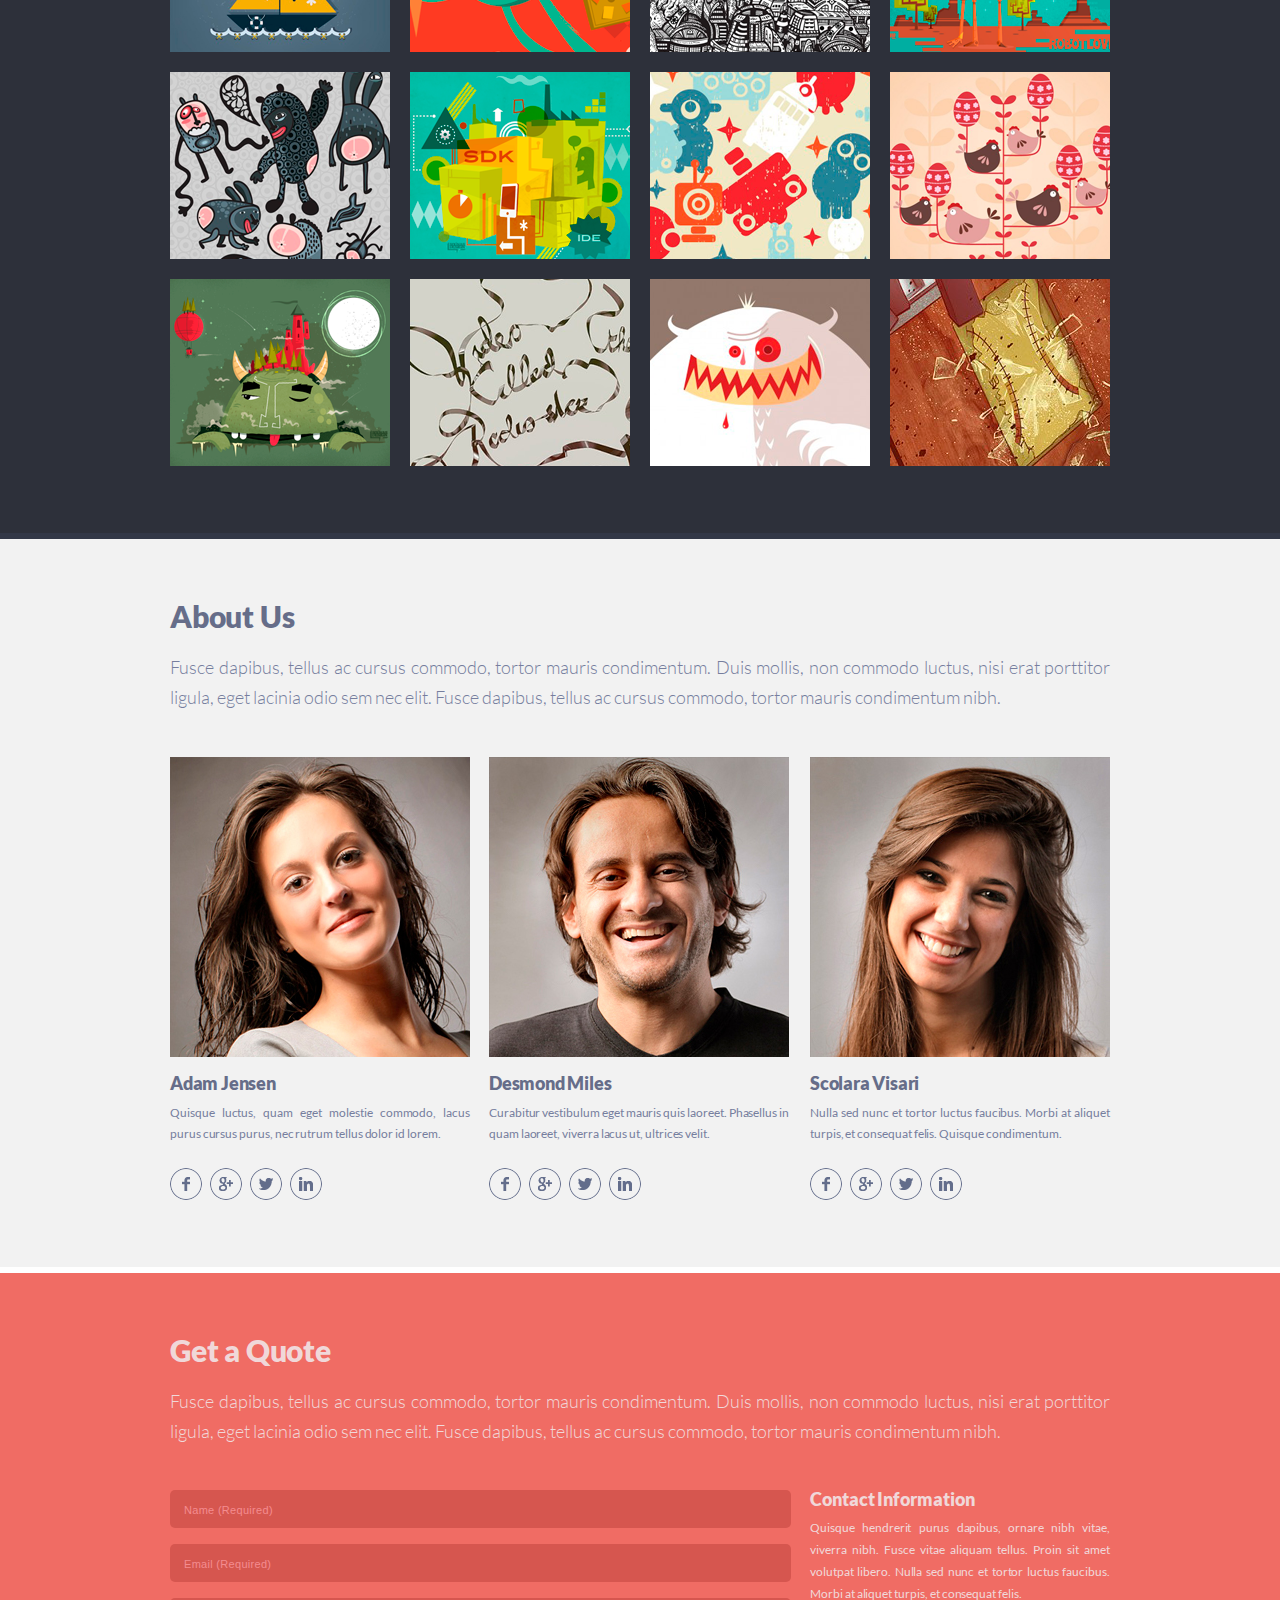
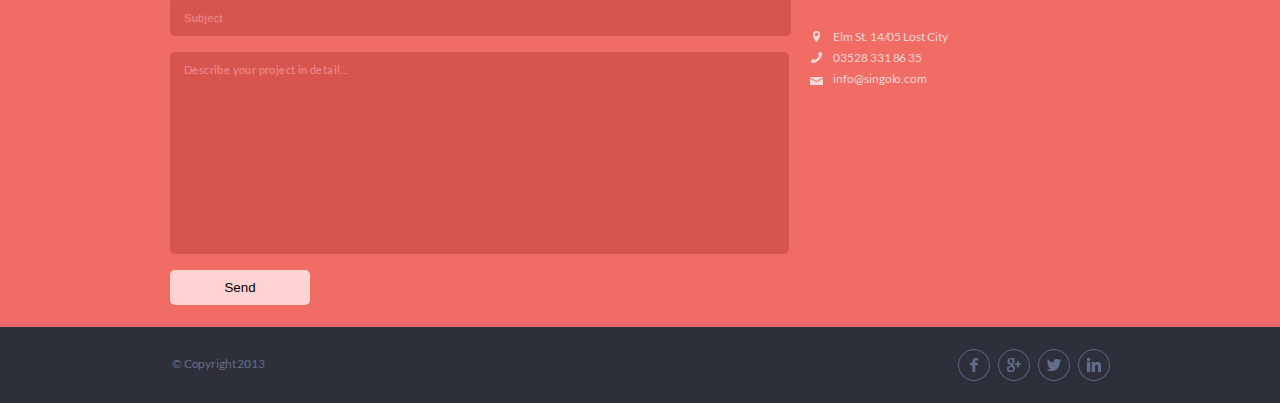
==== commit 5e67128f: "feat: add some features" ====
--- a/index.html
+++ b/index.html
@@ -15,7 +15,7 @@
             <a href="" class="header__logo-link">Singolo<span class="header__logo-link--dot">*</span></a>
             <ul class="header__nav">
                 <li class="header__nav-item">
-                    <a href="#" class="header__nav-item-link header__nav-item-link--active">Home</a>
+                    <a href="#home" class="header__nav-item-link header__nav-item-link--active">Home</a>
                 </li>
                 <li class="header__nav-item">
                     <a href="#services" class="header__nav-item-link">Services</a>
@@ -32,8 +32,10 @@
             </ul>
         </nav>
     </header>
-    <main class="content">
-        <section class="slider">
+
+    <div class="block-wrapper" id="home">
+        <div class="height-wrapper"></div>
+        <section class="slider"> 
             <div class="slider__wrapper">
                 <button class="slider__btn slider__btn--prev">
                     <svg width="16" height="27" viewBox="0 0 16 27" fill="none" xmlns="http://www.w3.org/2000/svg">
@@ -53,7 +55,10 @@
             </div>
             <span class="color-line color-line--slider"></span>
         </section>
-        <section class="services" id="services">
+    </div>
+
+    <div class="block-wrapper" id="services">
+        <section class="services">
             <div class="services__block services__block--text">
                 <h1 class="services__block-headline">Our Services</h1>
                 <p class="services__block-desc">Fusce dapibus, tellus ac cursus commodo, tortor mauris condimentum. Duis
@@ -96,37 +101,44 @@
             </div>
             <span class="color-line color-line--services"></span>
         </section>
-    </main>
-    <main class="portfolio-page" id="portfolio">
-        <section class="portfolio">
-            <div class="portfolio__title">
-                <h1 class="portfolio__header">Portfolio</h1>
-                <p class="portfolio__desc">Duis mollis, est non commodo luctus, nisi erat porttitor ligula, eget lacinia
-                    odio sem nec elit.</p>
-            </div>
-            <div class="portfolio__filter">
-                <button class="portfolio__filter-btn portfolio__filter-btn--active">All</button>
-                <button class="portfolio__filter-btn">Web Design</button>
-                <button class="portfolio__filter-btn">Graphic Design</button>
-                <button class="portfolio__filter-btn">Artwork</button>
-            </div>
-            <div class="portfolio__works">
-                <img class="portfolio__works-item" src="assets/portfolio-work-1.png" alt="Work for portfolio">
-                <img class="portfolio__works-item" src="assets/portfolio-work-2.png" alt="Work for portfolio">
-                <img class="portfolio__works-item" src="assets/portfolio-work-3.png" alt="Work for portfolio">
-                <img class="portfolio__works-item" src="assets/portfolio-work-4.png" alt="Work for portfolio">
-                <img class="portfolio__works-item" src="assets/portfolio-work-5.png" alt="Work for portfolio">
-                <img class="portfolio__works-item" src="assets/portfolio-work-6.png" alt="Work for portfolio">
-                <img class="portfolio__works-item" src="assets/portfolio-work-7.png" alt="Work for portfolio">
-                <img class="portfolio__works-item" src="assets/portfolio-work-8.png" alt="Work for portfolio">
-                <img class="portfolio__works-item" src="assets/portfolio-work-9.png" alt="Work for portfolio">
-                <img class="portfolio__works-item" src="assets/portfolio-work-10.png" alt="Work for portfolio">
-                <img class="portfolio__works-item" src="assets/portfolio-work-11.png" alt="Work for portfolio">
-                <img class="portfolio__works-item" src="assets/portfolio-work-12.png" alt="Work for portfolio">
-            </div>
-            <span class="color-line color-line--portfolio"></span>
-        </section>
-        <section class="about-us" id="about-us">
+    </div>
+
+    <div class="block-wrapper" id="portfolio">
+        <section class="portfolio-page">
+            <section class="portfolio">
+                <div class="portfolio__title">
+                    <h1 class="portfolio__header">Portfolio</h1>
+                    <p class="portfolio__desc">Duis mollis, est non commodo luctus, nisi erat porttitor ligula, eget
+                        lacinia
+                        odio sem nec elit.</p>
+                </div>
+                <div class="portfolio__filter">
+                    <button class="portfolio__filter-btn portfolio__filter-btn--active">All</button>
+                    <button class="portfolio__filter-btn">Web Design</button>
+                    <button class="portfolio__filter-btn">Graphic Design</button>
+                    <button class="portfolio__filter-btn">Artwork</button>
+                </div>
+                <div class="portfolio__works">
+                    <img class="portfolio__works-item" src="assets/portfolio-work-1.png" alt="Work for portfolio">
+                    <img class="portfolio__works-item" src="assets/portfolio-work-2.png" alt="Work for portfolio">
+                    <img class="portfolio__works-item" src="assets/portfolio-work-3.png" alt="Work for portfolio">
+                    <img class="portfolio__works-item" src="assets/portfolio-work-4.png" alt="Work for portfolio">
+                    <img class="portfolio__works-item" src="assets/portfolio-work-5.png" alt="Work for portfolio">
+                    <img class="portfolio__works-item" src="assets/portfolio-work-6.png" alt="Work for portfolio">
+                    <img class="portfolio__works-item" src="assets/portfolio-work-7.png" alt="Work for portfolio">
+                    <img class="portfolio__works-item" src="assets/portfolio-work-8.png" alt="Work for portfolio">
+                    <img class="portfolio__works-item" src="assets/portfolio-work-9.png" alt="Work for portfolio">
+                    <img class="portfolio__works-item" src="assets/portfolio-work-10.png" alt="Work for portfolio">
+                    <img class="portfolio__works-item" src="assets/portfolio-work-11.png" alt="Work for portfolio">
+                    <img class="portfolio__works-item" src="assets/portfolio-work-12.png" alt="Work for portfolio">
+                </div>
+                <span class="color-line color-line--portfolio"></span>
+            </section>
+        </section>
+    </div>
+
+    <div class="block-wrapper" id="about-us">
+        <section class="about-us">
             <div class="about-us__title">
                 <h2 class="about-us__header">About Us</h2>
                 <p class="about-us__desc">Fusce dapibus, tellus ac cursus commodo, tortor mauris condimentum. Duis
@@ -187,66 +199,71 @@
                 </article>
             </div>
         </section>
-    </main>
-    <main class="contact-page" id="contacts">
-        <section class="contact__wrapper">
-            <h1 class="contact__headline">Get a Quote</h1>
-            <p class="contact__desc">Fusce dapibus, tellus ac cursus commodo, tortor mauris condimentum. Duis mollis,
-                non commodo luctus, nisi erat porttitor ligula, eget lacinia odio sem nec elit. Fusce dapibus, tellus ac
-                cursus commodo, tortor mauris condimentum nibh.</p>
-            <div class="form-block">
-                <article class="form__user">
-                    <form action="#" class="form__user">
-                        <ul class="form__user-list">
-                            <li class="form__user-list-item">
-                                <input type="text" class="form__user-list-input" id="user-name" name="user-info"
-                                    placeholder="Name (Required)" required>
+    </div>
+
+    <div class="block-wrapper" id="contacts">
+        <section class="contact-page">
+            <section class="contact__wrapper">
+                <h1 class="contact__headline">Get a Quote</h1>
+                <p class="contact__desc">Fusce dapibus, tellus ac cursus commodo, tortor mauris condimentum. Duis
+                    mollis,
+                    non commodo luctus, nisi erat porttitor ligula, eget lacinia odio sem nec elit. Fusce dapibus,
+                    tellus ac
+                    cursus commodo, tortor mauris condimentum nibh.</p>
+                <div class="form-block">
+                    <article class="form__user-wrapper">
+                        <form action="#" class="form__user">
+                            <ul class="form__user-list">
+                                <li class="form__user-list-item">
+                                    <input type="text" class="form__user-list-input" id="user-name" name="user-info"
+                                        placeholder="Name (Required)" required>
+                                </li>
+                                <li class="form__user-list-item">
+                                    <input type="email" class="form__user-list-input" id="user-email" name="user-info"
+                                        placeholder="Email (Required)" required>
+                                </li>
+                                <li class="form__user-list-item">
+                                    <input type="text" class="form__user-list-input" id="user-subject" name="user-info"
+                                        placeholder="Subject">
+                                </li>
+                                <li class="form__user-list-item">
+                                    <textarea class="form__user-list-area" id="user-desc" name="user-info" cols="30"
+                                        rows="10" maxlength="900"
+                                        placeholder="Describe your project in detail..."></textarea>
+                                </li>
+                            </ul>
+                            <button class="form__user-submit">Send</button>
+                        </form>
+                    </article>
+                    <article class="form__info">
+                        <h2 class="form__info-headline">Contact Information</h2>
+                        <p class="form__info-desc">Quisque hendrerit purus dapibus, ornare nibh vitae, viver&shy;ra
+                            nibh.
+                            Fusce
+                            vitae aliquam tellus. Proin sit amet volutpat libero. Nulla sed nunc et tortor luctus
+                            faucibus.
+                            Morbi at aliquet turpis, et consequat felis. </p>
+                        <ul class="form__info-list">
+                            <li class="form__info-list-item">
+                                <a class="form__info-list-paragraph form__info-list-paragraph--adress">Elm St. 14/05
+                                    Lost
+                                    City</a>
                             </li>
-                            <li class="form__user-list-item">
-                                <input type="email" class="form__user-list-input" id="user-email" name="user-info"
-                                    placeholder="Email (Required)" required>
+                            <li class="form__info-list-item">
+                                <a href="tel:+03528 331 86 35"
+                                    class="form__info-list-paragraph form__info-list-paragraph-tel">03528 331 86 35</a>
                             </li>
-                            <li class="form__user-list-item">
-                                <input type="text" class="form__user-list-input" id="user-subject" name="user-info" placeholder="Subject">
-                            </li>
-                            <li class="form__user-list-item">
-                                <textarea class="form__user-list-area" id="user-desc" name="user-info" cols="30" rows="10" maxlength="900"
-                                    placeholder="Describe your project in detail..."></textarea>
+                            <li class="form__info-list-item">
+                                <a href="mailto:nfo@singolo.com"
+                                    class="form__info-list-paragraph form__info-list-paragraph--mail">info@singolo.com</a>
                             </li>
                         </ul>
-                        <button class="form__user-submit">Send</button>
-                        <!-- <div class="form__pop">
-                            <p class="form__pop-success">The letter was sent </p>
-                            <p class="form__pop-subject">Lorem, ipsum dolor.</p>
-                            <p class="form__pop-describe">Lorem ipsum dolor sit amet, consectetur adipisicing elit. Magni, saepe?.</p>
-                            <button class="form__pop-ok-btn">Ок</button>
-                        </div> -->
-                    </form>
-                </article>
-                <article class="form__info">
-                    <h2 class="form__info-headline">Contact Information</h2>
-                    <p class="form__info-desc">Quisque hendrerit purus dapibus, ornare nibh vitae, viver&shy;ra nibh.
-                        Fusce
-                        vitae aliquam tellus. Proin sit amet volutpat libero. Nulla sed nunc et tortor luctus faucibus.
-                        Morbi at aliquet turpis, et consequat felis. </p>
-                    <ul class="form__info-list">
-                        <li class="form__info-list-item">
-                            <a class="form__info-list-paragraph form__info-list-paragraph--adress">Elm St. 14/05 Lost
-                                City</a>
-                        </li>
-                        <li class="form__info-list-item">
-                            <a href="tel:+03528 331 86 35"
-                                class="form__info-list-paragraph form__info-list-paragraph-tel">03528 331 86 35</a>
-                        </li>
-                        <li class="form__info-list-item">
-                            <a href="mailto:nfo@singolo.com"
-                                class="form__info-list-paragraph form__info-list-paragraph--mail">info@singolo.com</a>
-                        </li>
-                    </ul>
-                </article>
-            </div>
-        </section>
-    </main>
+                    </article>
+                </div>
+            </section>
+        </section>
+    </div>
+
     <footer class="contact-footer">
         <div class="contact-footer__wrapper">
             <p class="contact-footer__cop">© Copyright 2013</p>
@@ -265,4 +282,4 @@
     <script src="script.js"></script>
 </body>
 
-</html>
+</html>--- a/style.css
+++ b/style.css
@@ -24,6 +24,10 @@
     src: url('assets/Lato-Black.ttf') format('truetype');
     font-weight: 900;
     font-style: bold-black;
+}
+
+html {
+    scroll-behavior: smooth;
 }
 
 body {
@@ -36,12 +40,15 @@
 }
 
 .header {
-    position: relative;
+    position: fixed;
+    top: 0;
+    left: 0;
     display: flex;
     align-items: center;
     width: 100%;
     height: 95px;
     background-color: #2d303a;
+    z-index: 50;
 }
 
 .header:before {
@@ -148,8 +155,24 @@
     color: #f06c64;
 }
 
-.content {
-    width: 100%;
+.color-line {
+    position: absolute;
+    left: 0;
+    bottom: 0;
+    width: 100%;
+    height: 6px;
+}
+
+.color-line--slider {
+    background-color: #ea676b;
+}
+
+.color-line--services {
+    background-color: #ffffff;
+}
+
+.color-line--portfolio {
+    background-color: #323746;
 }
 
 .slider {
@@ -157,18 +180,15 @@
     display: flex;
     align-items: center;
     width: 100%;
-    height: 600px;
-    background-color: #f06c64;
-}
-
-.slider:before {
-    content: "";
-    position: absolute;
-    bottom: 0;
-    left: 0;
-    width: 100%;
-    height: 6px;
-    background-color: #ea676b;
+    height: 606px;
+    background-color: #F06C64;
+}
+
+.height-wrapper {
+    display: block;
+    width: 100%;
+    height: 95px;
+    background-color: transparent;
 }
 
 .slider__wrapper {
@@ -186,10 +206,6 @@
     height: 42px;
     border: none;
     background-color: transparent;
-    background-image: url('assets/arrow-prev.png');
-    background-repeat: no-repeat;
-    background-size: contain;
-    background-position: center;
     cursor: pointer;
     transition: all 0.3s ease;
 }
@@ -206,17 +222,85 @@
     transform: scale(0.95);
 }
 
-.slider__btn--next {
-    background-image: url('assets/arrow-next.png');
-}
-
 .slider__content {
+    position: relative;
     width: 803px;
     height: 485px;
     background-image: url('assets/slider-image.png');
     background-repeat: no-repeat;
     background-size: contain;
     background-position: center;
+    animation-duration: 0.6s;
+    animation-fill-mode: forwards;
+    transition: all 0.6s ease;
+}
+
+@keyframes animateSlideLeft {
+    0% {
+        background-position: center;
+    }
+
+    50% {
+        background-position: -900px center;
+    }
+
+    51% {
+        background-size: 0px;
+        background-position: 900px center;
+    }
+
+    100% {
+        background-size: contain;
+        background-position: center;
+    }
+}
+
+@keyframes animateSlideRight {
+    0% {
+        background-position: center;
+    }
+
+    50% {
+        background-position: 900px center;
+    }
+
+    51% {
+        background-size: 0px;
+        background-position: -900px center;
+    }
+
+    100% {
+        background-size: contain;
+        background-position: center;
+    }
+}
+
+.inactive-left {
+    position: absolute;
+    top: 65px;
+    left: 16px;
+    width: 189px;
+    height: 335px;
+    background-color: black;
+    opacity: 0;
+    cursor: pointer;
+    transition: all 0.3s ease;
+}
+
+.inactive-right{
+    position: absolute;
+    top: 135px;
+    right: 92px;
+    width: 335px;
+    height: 190px;
+    background-color: black;
+    opacity: 0;
+    cursor: pointer;
+    transition: all 0.3s ease;
+}
+
+.show-display {
+    opacity: 1;
 }
 
 .services {
@@ -225,16 +309,6 @@
     height: 500px;
     padding-top: 68px;
     background-color: #f2f2f2;
-}
-
-.services:before {
-    content: "";
-    position: absolute;
-    bottom: 0;
-    left: 0;
-    width: 100%;
-    height: 6px;
-    background-color: #ffffff;
 }
 
 .services__block {
@@ -457,6 +531,21 @@
 }
 
 .portfolio__filter-btn--active {
+    height: 20px;
+    margin: 0;
+    margin-right: 9.6px;
+    padding: 0;
+    padding-left: 6.55px;
+    padding-right: 6.55px;
+    font-size: 11.3px;
+    line-height: 18px;
+    font-weight: 400;
+    letter-spacing: 0.22px;
+    border-radius: 4px;
+    border: none;
+    background-color: transparent;
+    cursor: pointer;
+    transition: all 0.4s ease;
     color: #dedede;
     box-shadow: 0 0 0 1px #c5c5c5;
 }
@@ -470,21 +559,21 @@
     justify-content: space-between;
 }
 
-.portfolio:before {
-    content: "";
-    position: absolute;
-    left: 0;
-    bottom: 0;
-    width: 100%;
-    height: 6px;
-    background-color: #323746;
-}
-
 .portfolio__works-item {
+    position: relative;
     width: 220px;
     height: 187px;
     margin-bottom: 20px;
     background-color: #dddddd;
+    transition: all 0.4s ease;
+    cursor: pointer;
+}
+
+
+
+.portfolio__works-item--active {
+    outline: 5px solid #F06C64;
+    outline-offset: -5px;
 }
 
 .about-us {
@@ -709,7 +798,7 @@
     margin-top: 44px;
 }
 
-.form__user {
+.form__user-wrapper {
     width: 620px;
 }
 
@@ -749,6 +838,40 @@
     color: #ffffff;
 }
 
+.form__user-list-input-invalid {
+    position: relative;
+    animation: invalidInput;
+    animation-duration: 1.5s;
+    animation-fill-mode: forwards;
+}
+
+@keyframes invalidInput {
+    0% {
+        box-shadow: 0 0 0 1px #cf3c2e;
+        background-color: #e64c44;
+    }
+
+    30% {
+        box-shadow: 0 0 0 1px #ee6053;
+        background-color: #fb7c7188;
+    }
+
+    50% {
+        box-shadow: 0 0 0 1px #cf3c2e;
+        background-color: #e64c44;
+    }
+
+    70% {
+        box-shadow: 0 0 0 1px #ee6053;
+        background-color: #fb7c7188;
+    }
+
+    100% {
+        box-shadow: non;
+        background-color: #d6564f;
+    }
+}
+
 .form__user-list-input::placeholder {
     margin: 0;
     padding: 0;
@@ -768,6 +891,7 @@
     border: none;
     border-radius: 5px;
     background-color: #d6564f;
+    color: #ffffff;
     resize: none;
 }
 
@@ -934,4 +1058,129 @@
 
 .contact-footer__social-link--linked-in {
     background-image: url('assets/i-linked-in.png');
-}+}
+
+.form__pop {
+    position: fixed;
+    top: 50%;
+    left: 50%;
+    transform: translate(-50%, -50%);
+    width: 500px;
+    padding: 40px;
+    border-radius: 10px;
+    box-shadow: 0 5px 30px 10px rgba(0,0,0,0.12);
+    background-color: #ffffff;
+    z-index: 150;
+    animation: popShow;
+    animation-duration: 0.5s;
+    animation-fill-mode: forwards;
+}
+
+@keyframes popShow {
+    0% {
+        opacity: 0;
+        transform: translate(-50%, -30%);
+    }
+
+    43% {
+        opacity: 1;
+        transform: translate(-50%, -60%);
+    }
+
+    100% {
+        transform: translate(-50%, -50%);
+    }
+}
+
+.form__pop-success,
+.form__pop-subject,
+.form__pop-describe {
+    margin: 0;
+    padding: 0;
+}
+
+.form__pop-success {
+    display: inline-block;
+    position: relative;
+    margin-bottom: 50px;
+    font-size: 20px;
+    line-height: 30px;
+}
+
+.form__pop-success::before {
+    content: "";
+    position: absolute;
+    top: 15%;
+    right: -40px;
+    width: 25px;
+    height: 25px;
+    border-radius: 50%;
+    background-color: #44be5f;
+    background-image: url('assets/i-check.png');
+    background-repeat: no-repeat;
+    background-size: 50%;
+    background-position: center;
+}
+
+.form__pop-subject {
+    position: relative;
+    margin-bottom: 50px;
+    font-size: 16px;
+    line-height: 24px;
+}
+
+.form__pop-subject:before {
+    position: absolute;
+    left: 0;
+    top: -25px;
+    content: "Subject";
+    margin-right: 15px;
+    font-size: 12px;
+    font-weight: 700;
+    color: #294f70;
+}
+
+.form__pop-describe {
+    position: relative;
+    margin-bottom: 30px;
+    font-size: 16px;
+    line-height: 24px;
+}
+
+.form__pop-describe:before {
+    position: absolute;
+    left: 0;
+    top: -25px;
+    content: "Description";
+    margin-right: 15px;
+    font-size: 12px;
+    font-weight: 700;
+    color: #294f70;
+}
+
+.form__pop-ok-btn {
+    width: 100px;
+    padding: 10px;
+    border: none;
+    border-radius: 5px;
+    background-color: #F06C64;
+    font-size: 14px;
+    color: #ffffff;
+    cursor: pointer;
+    transition: all 0.4s ease;
+}
+
+.form__pop-ok-btn:hover {
+    background-color: rgb(223, 91, 84);
+}
+
+.global-wrapper--pop {
+    position: fixed;
+    top: 0;
+    left: 0;
+    width: 100%;
+    height: 100vh;
+    background-color: rgba(0,0,0,0.4);
+    z-index: 140;
+    transition: all 0.4s ease;
+}
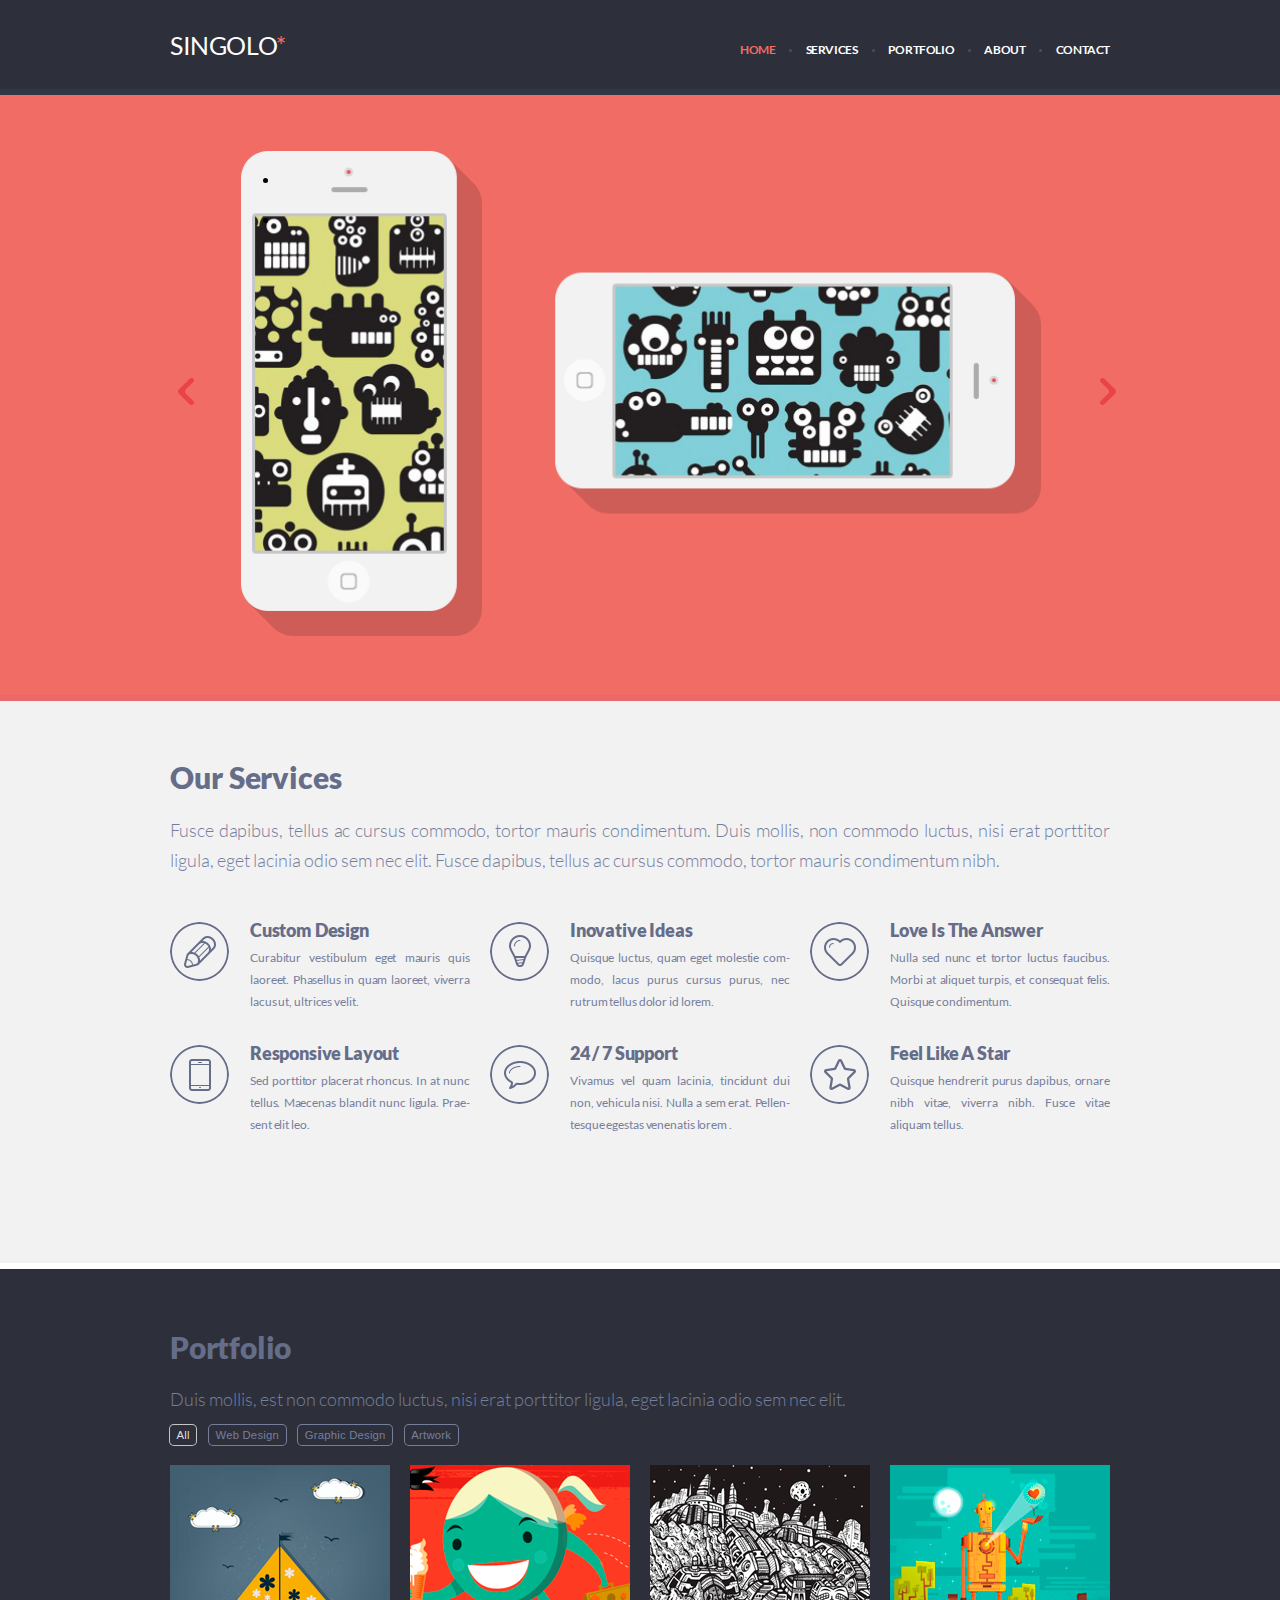
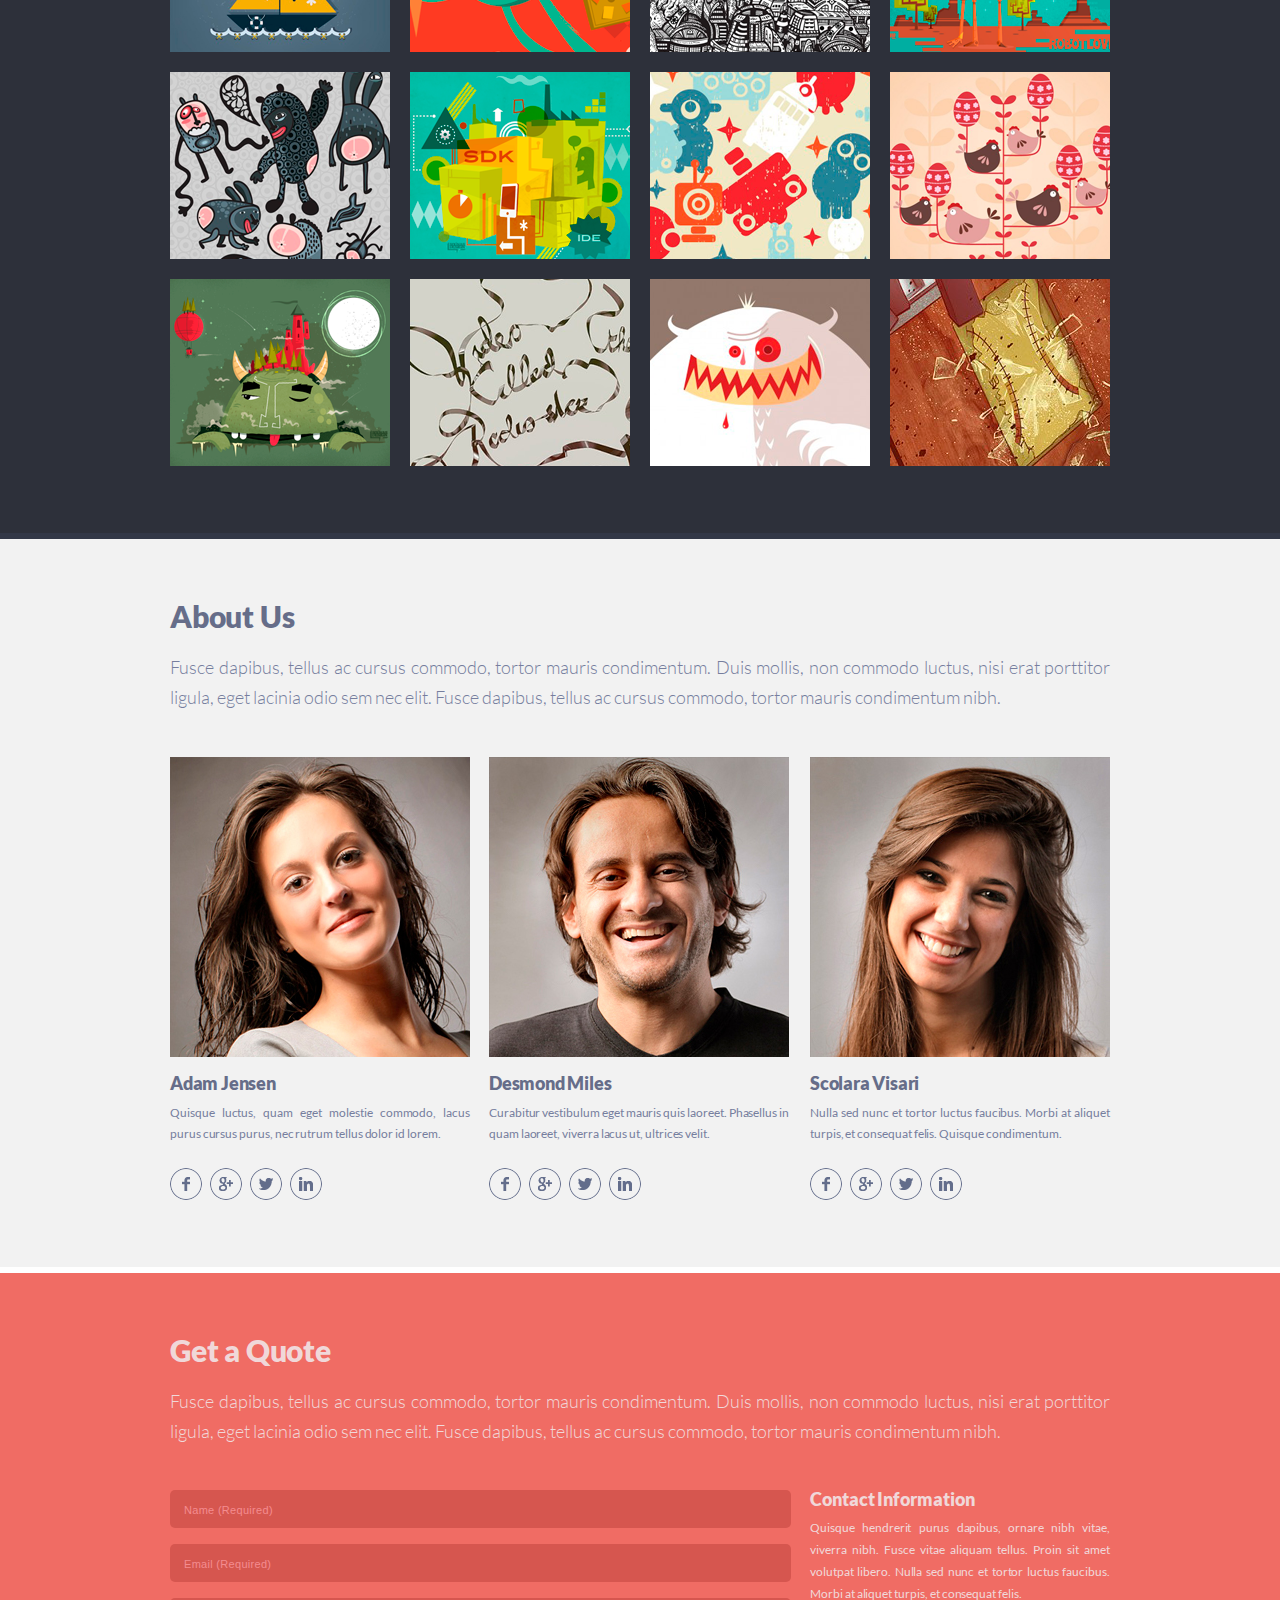
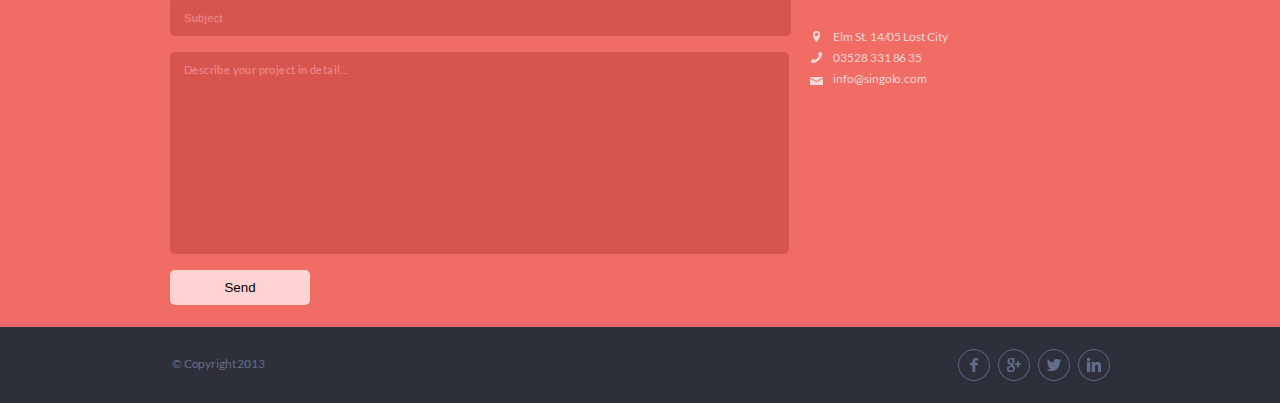
==== commit e54b6517: "feat: done Singolo.DOM" ====
--- a/index.html
+++ b/index.html
@@ -38,13 +38,22 @@
         <section class="slider"> 
             <div class="slider__wrapper">
                 <button class="slider__btn slider__btn--prev">
-                    <svg width="16" height="27" viewBox="0 0 16 27" fill="none" xmlns="http://www.w3.org/2000/svg">
+                    <svg width="16" height="27" viewBox="0 0 16 27" fill="red" xmlns="http://www.w3.org/2000/svg">
                         <path
                             d="M15.3022 4.0077C16.2333 3.09077 16.2325 1.64471 15.3003 0.728736C14.3113 -0.242912 12.6634 -0.242912 11.6745 0.728737L0.955147 11.2608C-0.318384 12.5121 -0.318381 14.4879 0.955149 15.7392L11.6745 26.2713C12.6634 27.2429 14.3113 27.2429 15.3003 26.2713C16.2325 25.3553 16.2333 23.9092 15.3022 22.9923L7.93355 15.7366C6.66347 14.486 6.66347 12.514 7.93355 11.2634L15.3022 4.0077Z"
                             fill="#E94348" />
                     </svg>
                 </button>
-                <div class="slider__content"></div>
+                <div class="slider__content">
+                    <ul class="slider__content-list">
+                        <li class="slider__content-list-item">
+                            <div class="slider__content-item"></div>
+                        </li>
+                        <li class="slider__content-list-item">
+                            <div class="slider__content-item"></div>
+                        </li>
+                    </ul>
+                </div>
                 <button class="slider__btn slider__btn--next">
                     <svg width="16" height="27" viewBox="0 0 16 27" fill="none" xmlns="http://www.w3.org/2000/svg">
                         <path
@@ -282,4 +291,4 @@
     <script src="script.js"></script>
 </body>
 
-</html>+</html>
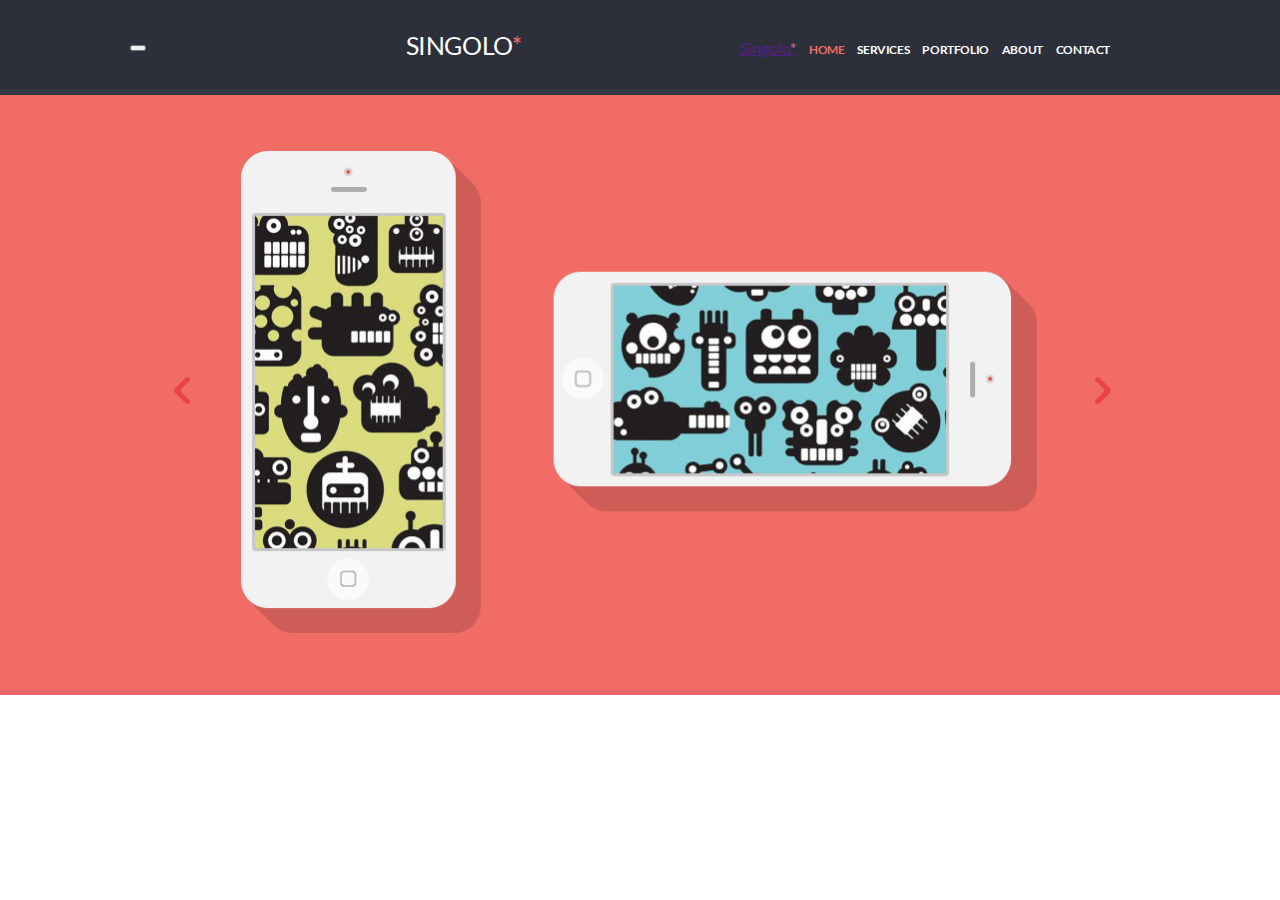
==== commit 689f278d: "feat: working on singolo responsive" ====
--- a/index.html
+++ b/index.html
@@ -12,8 +12,10 @@
     <div class="global-wrapper"></div>
     <header class="header">
         <nav class="header__bar">
+            <button class="header__bar-menu-btn"></button>
             <a href="" class="header__logo-link">Singolo<span class="header__logo-link--dot">*</span></a>
             <ul class="header__nav">
+                <a href="" class="header__logo-link--menu">Singolo<span class="header__logo-link--dot">*</span></a>
                 <li class="header__nav-item">
                     <a href="#home" class="header__nav-item-link header__nav-item-link--active">Home</a>
                 </li>
@@ -64,9 +66,9 @@
             </div>
             <span class="color-line color-line--slider"></span>
         </section>
-    </div>
-
-    <div class="block-wrapper" id="services">
+    </div> 
+
+<!-- <div class="block-wrapper" id="services">
         <section class="services">
             <div class="services__block services__block--text">
                 <h1 class="services__block-headline">Our Services</h1>
@@ -110,9 +112,9 @@
             </div>
             <span class="color-line color-line--services"></span>
         </section>
-    </div>
-
-    <div class="block-wrapper" id="portfolio">
+    </div> -->
+
+    <!-- <div class="block-wrapper" id="portfolio">
         <section class="portfolio-page">
             <section class="portfolio">
                 <div class="portfolio__title">
@@ -287,7 +289,7 @@
                     aria-label="LinkedIn">LinkedIn</a>
             </div>
         </div>
-    </footer>
+    </footer>  -->
     <script src="script.js"></script>
 </body>
 
--- a/style.css
+++ b/style.css
@@ -39,1148 +39,2263 @@
     line-height: 24px;
 }
 
-.header {
-    position: fixed;
-    top: 0;
-    left: 0;
-    display: flex;
-    align-items: center;
-    width: 100%;
-    height: 95px;
-    background-color: #2d303a;
-    z-index: 50;
-}
-
-.header:before {
-    content: "";
-    position: absolute;
-    bottom: 0;
-    left: 0;
-    width: 100%;
-    height: 6px;
-    background-color: #323746;
-}
-
-.header__bar {
-    display: flex;
-    justify-content: space-between;
-    align-items: center;
-    width: 1020px;
-    margin: 0 auto;
-}
-
-.header__logo-link {
-    width: 115px;
-    margin: 0;
-    margin-top: -5px;
-    margin-left: 40px;
-    padding: 0;
-    font-size: 25px;
-    line-height: 6.32px;
-    font-weight: 400;
-    letter-spacing: -0.40px;
-    color: #ffffff;
-    text-decoration: none;
-    text-transform: uppercase;
-    transition: all 0.3s ease;
-}
-
-.header__logo-link:hover {
-    color: #c5c5c5;
-}
-
-.header__logo-link:focus {
-    transform: scale(0.95);
-}
-
-.header__logo-link--dot {
-    margin-left: 0;
-    color: #f06c64;
-}
-
-.header__nav {
-    display: flex;
-    justify-content: space-between;
-    align-items: center;
-    width: 370px;
-    margin: 0;
-    margin-right: 40px;
-    padding: 0;
-    list-style: none;
-}
-
-.header__nav-item {
-    position: relative;
-    margin: 0;
-    padding: 0;
-}
-
-.header__nav-item:before {
-    content: "";
-    position: absolute;
-    top: 13px;
-    right: -17px;
-    width: 3px;
-    height: 3px;
-    border-radius: 50%;
-    background-color: #494e62;
-}
-
-.header__nav-item:last-child:before {
-    content: none;
-}
-
-.header__nav-item-link {
-    margin: 0;
-    padding: 0;
-    font-size: 12px;
-    line-height: 6.32px;
-    font-weight: 700;
-    letter-spacing: -0.40px;
-    color: #ffffff;
-    text-decoration: none;
-    text-transform: uppercase;
-    transition: all 0.4s ease;
-}
-
-.header__nav-item-link:hover {
-    color: #f06c64;
-}
-
-.header__nav-item-link:focus {
-    color: #b6453f;
-}
-
-.header__nav-item-link--active {
-    color: #f06c64;
-}
-
-.color-line {
-    position: absolute;
-    left: 0;
-    bottom: 0;
-    width: 100%;
-    height: 6px;
-}
-
-.color-line--slider {
-    background-color: #ea676b;
-}
-
-.color-line--services {
-    background-color: #ffffff;
-}
-
-.color-line--portfolio {
-    background-color: #323746;
-}
-
-.slider {
-    position: relative;
-    display: flex;
-    align-items: center;
-    width: 100%;
-    height: 606px;
-    background-color: #F06C64;
-}
-
-.height-wrapper {
-    display: block;
-    width: 100%;
-    height: 95px;
-    background-color: transparent;
-}
-
-.slider__wrapper {
-    display: flex;
-    justify-content: space-between;
-    align-items: center;
-    width: 940px;
-    height: 484px;
-    margin: 0 auto;
-    margin-top: -10px;
-}
-
-.slider__btn {
-    width: 16px;
-    height: 42px;
-    border: none;
-    background-color: transparent;
-    cursor: pointer;
-    transition: all 0.3s ease;
-}
-
-.slider__btn--prev {
-    margin-left: 2px;
-}
-
-.slider__btn:hover {
-    transform: scale(1.12);
-}
-
-.slider__btn:focus {
-    transform: scale(0.95);
-}
-
-.slider__content {
-    position: relative;
-    width: 803px;
-    height: 485px;
-    background-image: url('assets/slider-image.png');
-    background-repeat: no-repeat;
-    background-size: contain;
-    background-position: center;
-    animation-duration: 0.6s;
-    animation-fill-mode: forwards;
-    transition: all 0.6s ease;
-}
-
-@keyframes animateSlideLeft {
-    0% {
-        background-position: center;
-    }
-
-    50% {
-        background-position: -900px center;
-    }
-
-    51% {
-        background-size: 0px;
-        background-position: 900px center;
-    }
-
-    100% {
+
+
+/* 1020px <= width */
+
+
+
+
+/* Width < 375px */
+
+@media (max-width: 375px) {
+    .header {
+        display: flex;
+        justify-content: center;
+        position: fixed;
+        top: 0;
+        left: 0;
+        width: 100%;
+        height: 70px;
+        background-color: #2d303a;
+        z-index: 50;
+    }
+
+    .header__bar {
+        display: flex;
+        align-items: center;
+        width: 100%;
+        padding-left: 20px;
+    }
+
+    .header__logo-link {
+        margin-left: 103px;
+        padding: 0;
+        font-size: 20px;
+        line-height: 6.32px;
+        font-weight: 400;
+        letter-spacing: -0.95px;
+        color: #ffffff;
+        text-align: center;
+        text-decoration: none;
+        text-transform: uppercase;
+        transition: all 0.3s ease;
+    }
+
+    .header__logo-link--menu {
+        position: absolute;
+        top: 30px;
+        left: 71px;
+        padding: 0;
+        font-size: 20px;
+        line-height: 6.32px;
+        font-weight: 400;
+        letter-spacing: -0.95px;
+        color: #ffffff;
+        text-align: center;
+        text-decoration: none;
+        text-transform: uppercase;
+        transition: all 0.3s ease;
+    }
+
+    .header__logo-link:hover {
+        color: #c5c5c5;
+    }
+
+    .header__logo-link:focus {
+        transform: scale(0.95);
+    }
+
+    .header__logo-link--dot {
+        margin-left: 0;
+        color: #f06c64;
+    }
+
+    .header__bar-menu-btn {
+        width: 26px;
+        height: 21px;
+        border: none;
+        background-image: url('/assets/i-menu-btn.png');
+        background-repeat: no-repeat;
         background-size: contain;
         background-position: center;
-    }
-}
-
-@keyframes animateSlideRight {
-    0% {
-        background-position: center;
-    }
-
-    50% {
-        background-position: 900px center;
-    }
-
-    51% {
-        background-size: 0px;
-        background-position: -900px center;
-    }
-
-    100% {
+        background-color: transparent;
+    }
+
+    .header__nav {
+        display: none;
+        position: fixed;
+        top: 0;
+        left: 0;
+        width: 278px;
+        height: 100vh;
+        margin: 0;
+        margin-right: 40px;
+        padding: 0;
+        padding-top: 232px;
+        list-style: none;
+        background-color: #2D303A;
+    }
+
+    .header__nav:before {
+        content: "";
+        position: absolute;
+        top: 24px;
+        left: 22px;
+        width: 26px;
+        height: 21px;
+        border: none;
+        transform: rotate(90deg);
+        background-image: url('/assets/i-menu-btn.png');
+        background-repeat: no-repeat;
         background-size: contain;
         background-position: center;
+        background-color: transparent;
+    }
+
+    .header__nav-item {
+        position: relative;
+        margin: 0;
+        margin-left: 71px;
+        margin-bottom: 27px;
+        padding: 0;
+    }
+
+    .header__nav-item:before {
+        content: "";
+        position: absolute;
+        top: 13px;
+        right: -17px;
+        width: 3px;
+        height: 3px;
+        border-radius: 50%;
+        background-color: #494e62;
+    }
+
+    .header__nav-item:last-child:before {
+        content: none;
+    }
+
+    .header__nav-item-link {
+        margin: 0;
+        padding: 0;
+        font-size: 24px;
+        line-height: 6.32px;
+        font-weight: 700;
+        letter-spacing: -0.40px;
+        color: #ffffff;
+        text-decoration: none;
+        text-transform: uppercase;
+        transition: all 0.4s ease;
+    }
+
+    .header__nav-item-link:hover {
+        color: #f06c64;
+    }
+
+    .header__nav-item-link:focus {
+        color: #b6453f;
+    }
+
+    .header__nav-item-link--active {
+        color: #f06c64;
+    }
+
+    .color-line {
+        position: absolute;
+        left: 0;
+        bottom: 0;
+        width: 100%;
+        height: 6px;
+        transition: all 0.4s ease;
+    }
+
+    .color-line--slider {
+        background-color: #ea676b;
+    }
+
+    .color-line--services {
+        background-color: #ffffff;
+    }
+
+    .color-line--portfolio {
+        background-color: #323746;
+    }
+
+    .slider {
+        position: relative;
+        display: flex;
+        justify-content: center;
+        align-items: center;
+        width: 375px;
+        height: 220px;
+        background-color: #F06C64;
+        transition: all 0.4s ease;
+    }
+
+    .height-wrapper {
+        display: block;
+        width: 100%;
+        height: 70px;
+        background-color: transparent;
+    }
+
+    .slider__wrapper {
+        width: 100%;
+        display: flex; 
+        justify-content: space-between;  
+        align-items: center;
+    }
+
+    .slider__btn {
+        width: 39px;
+        height: 220px;
+        border: none;
+        background-color: transparent;
+        cursor: pointer;
+        transition: all 0.3s ease;
+        outline: 1px solid purple;
+    }
+
+    .slider__content {
+        display: flex;
+        justify-content: center;
+        width: 290px;
+        height: 175px;
+        overflow: hidden;
+        outline: 1px solid red;
+    }
+
+    .slider__content-list {
+        display: flex;
+        margin: 0;
+        padding: 0;
+        list-style: none;
+        overflow: hidden;
+        transition: all 0.5s ease;
+    }
+
+    .slider__content-list-item {
+        margin: 0;
+        padding: 0;
+        outline: 1px solid blue;
+    }
+
+    .slider__content ul li:nth-child(1) {
+        position: relative;
+    }
+
+    .slider__content-item {
+        width: 290px;
+        height: 175px;
+        position: relative;
+        background-image: url('assets/slider-image.png');
+        background-repeat: no-repeat;
+        background-size: contain;
+        background-position: left bottom;
+        animation-duration: 0.6s;
+        animation-fill-mode: forwards;
+        transition: all 0.6s ease;
+    }
+
+    .slider__content ul li:nth-child(2) .slider__content-item {
+        background-image: url('assets/slider-image-2.png');
+        background-position: center;
+    }
+
+    @keyframes animateSlideLeft {
+        0% {
+            background-position: center;
+        }
+
+        50% {
+            background-position: -900px center;
+        }
+
+        51% {
+            background-size: 0px;
+            background-position: 900px center;
+        }
+
+        100% {
+            background-size: contain;
+            background-position: center;
+        }
+    }
+
+    @keyframes animateSlideRight {
+        0% {
+            background-position: center;
+        }
+
+        50% {
+            background-position: 900px center;
+        }
+
+        51% {
+            background-size: 0px;
+            background-position: -900px center;
+        }
+
+        100% {
+            background-size: contain;
+            background-position: center;
+        }
+    }
+
+    .inactive-left {
+        position: absolute;
+        top: 65px;
+        left: 13px;
+        width: 189px;
+        height: 334px;
+        background-color: black;
+        opacity: 0;
+        cursor: pointer;
+        transition: all 0.3s ease;
+    }
+
+    .inactive-right {
+        position: absolute;
+        top: 135px;
+        right: 90px;
+        width: 334px;
+        height: 189px;
+        background-color: black;
+        opacity: 0;
+        cursor: pointer;
+        transition: all 0.3s ease;
+    }
+
+    .hide-display {
+        opacity: 0;
+    }
+
+    .show-display {
+        opacity: 1;
+    }
+
+    .services {
+        position: relative;
+        width: 100%;
+        height: 500px;
+        padding-top: 68px;
+        background-color: #f2f2f2;
+    }
+
+    .services__block {
+        width: 940px;
+        margin: 0 auto;
+        margin-bottom: 43px;
+    }
+
+    .services__block-headline {
+        margin: 0;
+        margin-bottom: 28px;
+        padding: 0;
+        font-size: 30px;
+        line-height: 17.86px;
+        font-weight: 900;
+        letter-spacing: -0.10px;
+        color: #666d89;
+    }
+
+    .services__block-desc {
+        width: 100%;
+        margin: 0;
+        padding: 0;
+        font-size: 18px;
+        line-height: 30px;
+        font-weight: 300;
+        letter-spacing: -0.01px;
+        color: #767e9e;
+        text-align: justify;
+    }
+
+    .icons-list {
+        display: flex;
+        flex-wrap: wrap;
+        justify-content: space-between;
+        margin: 0;
+        padding: 0;
+        list-style: none;
+    }
+
+    .icons-list__item {
+        position: relative;
+        width: 300px;
+        margin-bottom: 28px;
+    }
+
+    .icons-list__item:before {
+        content: "";
+        position: absolute;
+        top: 4px;
+        left: 0;
+        width: 59px;
+        height: 59px;
+        border-radius: 50%;
+        background-repeat: no-repeat;
+        background-size: contain;
+        background-position: center;
+    }
+
+    .icons-list__item--pen:before {
+        background-image: url('assets/i-pen.png');
+    }
+
+    .icons-list__item--bulb:before {
+        background-image: url('assets/i-bulb.png');
+    }
+
+    .icons-list__item--heart:before {
+        background-image: url('assets/i-heart.png');
+    }
+
+    .icons-list__item--phone:before {
+        background-image: url('assets/i-phone.png');
+    }
+
+    .icons-list__item--bubble:before {
+        background-image: url('assets/i-bubble.png');
+    }
+
+    .icons-list__item--star:before {
+        background-image: url('assets/i-star.png');
+    }
+
+    .icons-list__item-headline {
+        width: 220px;
+        float: right;
+        margin: 0;
+        margin-bottom: 5px;
+        padding: 0;
+        font-size: 18px;
+        line-height: 17, 86px;
+        font-weight: 900;
+        letter-spacing: -0.17px;
+        color: #666d89;
+    }
+
+    .icons-list__desc {
+        width: 220px;
+        float: right;
+        margin: 0;
+        padding: 0;
+        font-size: 12px;
+        line-height: 22px;
+        font-weight: 400;
+        letter-spacing: -0.1px;
+        color: #767e9e;
+        text-align: justify;
+    }
+
+    .portfolio {
+        position: relative;
+        padding-top: 67px;
+        padding-bottom: 72px;
+        background-color: #2d303a;
+    }
+
+    .portfolio__title,
+    .portfolio__filter,
+    .portfolio__works {
+        max-width: 940px;
+        margin: 0 auto;
+    }
+
+    .portfolio__header {
+        margin: 0;
+        margin-top: 2px;
+        margin-bottom: 28px;
+        padding: 0;
+        font-size: 30px;
+        line-height: 18px;
+        font-weight: 900;
+        letter-spacing: -0.20px;
+        color: #666d89;
+    }
+
+    .portfolio__desc {
+        margin: 0;
+        margin-bottom: 7px;
+        padding: 0;
+        font-size: 18px;
+        line-height: 30px;
+        font-weight: 300;
+        letter-spacing: 0.01px;
+        color: #767e9e;
+    }
+
+    .portfolio__filter-btn {
+        height: 20px;
+        margin: 0;
+        margin-right: 9.6px;
+        padding: 0;
+        padding-left: 6.55px;
+        padding-right: 6.55px;
+        font-size: 11.3px;
+        line-height: 18px;
+        font-weight: 400;
+        letter-spacing: 0.22px;
+        color: #767e9e;
+        box-shadow: 0 0 0 1px #767e9e;
+        border-radius: 4px;
+        border: none;
+        background-color: transparent;
+        cursor: pointer;
+        transition: all 0.4s ease;
+    }
+
+    .portfolio__filter-btn:hover {
+        color: #dedede;
+        box-shadow: 0 0 0 1px #c5c5c5;
+    }
+
+    .portfolio__filter-btn:focus {
+        color: #dedede;
+        box-shadow: 0 0 0 1px #c5c5c5;
+    }
+
+    .portfolio__filter-btn:last-child {
+        margin-right: 0;
+    }
+
+    .portfolio__filter {
+        margin-bottom: 20px;
+    }
+
+    .portfolio__filter-btn--active {
+        height: 20px;
+        margin: 0;
+        margin-right: 9.6px;
+        padding: 0;
+        padding-left: 6.55px;
+        padding-right: 6.55px;
+        font-size: 11.3px;
+        line-height: 18px;
+        font-weight: 400;
+        letter-spacing: 0.22px;
+        border-radius: 4px;
+        border: none;
+        background-color: transparent;
+        cursor: pointer;
+        transition: all 0.4s ease;
+        color: #dedede;
+        box-shadow: 0 0 0 1px #c5c5c5;
+    }
+
+    .portfolio__works {
+        position: relative;
+        overflow: hidden;
+        height: 602px;
+        display: flex;
+        flex-wrap: wrap;
+        justify-content: space-between;
+    }
+
+    .portfolio__works-item {
+        position: relative;
+        width: 220px;
+        height: 187px;
+        margin-bottom: 20px;
+        background-color: #dddddd;
+        transition: all 0.4s ease;
+        cursor: pointer;
+    }
+
+
+
+    .portfolio__works-item--active {
+        outline: 5px solid #F06C64;
+        outline-offset: -5px;
+    }
+
+    .about-us {
+        position: relative;
+        padding-top: 66px;
+        background-color: #f2f2f2;
+    }
+
+    .about-us__title,
+    .about-us__people {
+        width: 940px;
+        margin: 0 auto;
+    }
+
+    .about-us__header {
+        margin: 0;
+        margin-top: 2px;
+        margin-bottom: 27px;
+        padding: 0;
+        font-size: 30px;
+        line-height: 18px;
+        font-weight: 900;
+        letter-spacing: -0.20px;
+        color: #666d89;
+    }
+
+    .about-us__desc {
+        margin: 0;
+        margin-bottom: 45px;
+        padding: 0;
+        font-size: 18px;
+        line-height: 30px;
+        font-weight: 300;
+        letter-spacing: 0.0.5px;
+        color: #767e9e;
+        text-align: justify;
+    }
+
+    .about-us__people {
+        display: flex;
+        padding-bottom: 73px;
+    }
+
+    .about-us__people-item {
+        max-width: 300px;
+    }
+
+    .about-us__photo {
+        width: 100%;
+        margin-bottom: 11px;
+    }
+
+    .about-us__people-item:nth-child(1) {
+        margin-right: 19px;
+    }
+
+    .about-us__people-item:nth-child(2) {
+        margin-right: 21px;
+    }
+
+    .about-us__name {
+        width: 300px;
+        margin: 0;
+        margin-bottom: 10px;
+        padding: 0;
+        font-size: 18px;
+        line-height: 18px;
+        font-weight: 900;
+        letter-spacing: -0.20px;
+        white-space: nowrap;
+        color: #666d89;
+    }
+
+    .about-us__desc-people {
+        margin: 0;
+        margin-bottom: 24px;
+        padding: 0;
+        font-size: 12px;
+        line-height: 21px;
+        font-weight: 400;
+        letter-spacing: -0.065px;
+        color: #767e9e;
+        text-align: justify;
+        white-space: normal;
+    }
+
+    .about-us__social {
+        width: 152.2px;
+        display: flex;
+        justify-content: space-between;
+    }
+
+    .about-us__social-link {
+        display: block;
+        width: 32px;
+        height: 32px;
+        font-size: 0;
+        background-repeat: no-repeat;
+        background-size: contain;
+        background-position: center;
+        transition: all 0.4s ease;
+        border-radius: 50%;
+    }
+
+    .about-us__social-link:hover {
+        background-color: #dddddd;
+    }
+
+    .about-us__social-link--facebook {
+        background-image: url('assets/i-facebook.png');
+    }
+
+    .about-us__social-link--google-plus {
+        background-image: url('assets/i-google-plus.png');
+    }
+
+    .about-us__social-link--twitter {
+        background-image: url('assets/i-twitter.png');
+    }
+
+    .about-us__social-link--linked-in {
+        background-image: url('assets/i-linked-in.png');
+    }
+
+    .about-us:before {
+        content: "";
+        position: absolute;
+        left: 0;
+        bottom: 0;
+        width: 100%;
+        height: 6px;
+        background-color: #ffffff;
+    }
+
+    .contact-page {
+        position: relative;
+        width: 100%;
+        height: 654px;
+        background-color: #f06c64;
+    }
+
+    .contact-page:before {
+        content: '';
+        position: absolute;
+        bottom: 0;
+        right: 0;
+        width: 100%;
+        height: 6px;
+        background-color: #ea676b;
+    }
+
+    .contact__wrapper {
+        max-width: 940px;
+        margin: 0 auto;
+        padding-top: 68px;
+    }
+
+    .contact__headline {
+        margin: 0;
+        margin-bottom: 27px;
+        padding: 0;
+        font-size: 30px;
+        line-height: 18px;
+        font-weight: 900;
+        letter-spacing: -0.2px;
+        color: #f0d8d9;
+        text-align: justify;
+    }
+
+    .contact__desc {
+        margin: 0;
+        padding: 0;
+        font-size: 18px;
+        line-height: 30px;
+        font-weight: 300;
+        letter-spacing: 0.0.1px;
+        color: #f0d8d9;
+        text-align: justify;
+    }
+
+    .form-block {
+        display: flex;
+        justify-content: space-between;
+        max-width: 940px;
+        margin-top: 44px;
+    }
+
+    .form__user-wrapper {
+        width: 620px;
+    }
+
+    .form__user-list {
+        margin: 0;
+        padding: 0;
+        list-style: none;
+    }
+
+    .form__user-list-item {
+        width: 100%;
+    }
+
+    .form__user-submit {
+        width: 140px;
+        padding: 10px;
+        margin-top: 10px;
+        border: none;
+        border-radius: 5px;
+        background-color: #ffd3d1;
+        cursor: pointer;
+        transition: all 0.4s ease;
+    }
+
+    .form__user-submit:hover {
+        background-color: #ffc2bf;
+    }
+
+    .form__user-list-input {
+        width: 605px;
+        height: 36px;
+        margin-bottom: 16px;
+        padding-left: 14px;
+        border: none;
+        border-radius: 5px;
+        background-color: #d6564f;
+        color: #ffffff;
+    }
+
+    .form__user-list-input-invalid {
+        position: relative;
+        animation: invalidInput;
+        animation-duration: 1.5s;
+        animation-fill-mode: forwards;
+    }
+
+    @keyframes invalidInput {
+        0% {
+            box-shadow: 0 0 0 1px #cf3c2e;
+            background-color: #e64c44;
+        }
+
+        30% {
+            box-shadow: 0 0 0 1px #ee6053;
+            background-color: #fb7c7188;
+        }
+
+        50% {
+            box-shadow: 0 0 0 1px #cf3c2e;
+            background-color: #e64c44;
+        }
+
+        70% {
+            box-shadow: 0 0 0 1px #ee6053;
+            background-color: #fb7c7188;
+        }
+
+        100% {
+            box-shadow: non;
+            background-color: #d6564f;
+        }
+    }
+
+    .form__user-list-input::placeholder {
+        margin: 0;
+        padding: 0;
+        font-size: 11px;
+        line-height: 22px;
+        font-weight: 400;
+        letter-spacing: 0.3px;
+        color: #f48c8f;
+        text-align: justify;
+    }
+
+    .form__user-list-area {
+        width: 603px;
+        height: 193px;
+        padding-left: 14px;
+        padding-top: 7px;
+        border: none;
+        border-radius: 5px;
+        background-color: #d6564f;
+        color: #ffffff;
+        resize: none;
+    }
+
+    .form__user-list-area::placeholder {
+        margin: 0;
+        padding: 0;
+        font-family: 'Lato';
+        font-size: 11px;
+        line-height: 22px;
+        font-weight: 400;
+        letter-spacing: 0.4px;
+        color: #f48c8f;
+        text-align: justify;
+    }
+
+    .form__info {
+        width: 300px;
+    }
+
+    .form__info-headline {
+        margin: 0;
+        margin-bottom: 9px;
+        padding: 0;
+        font-size: 18px;
+        line-height: 18px;
+        font-weight: 900;
+        letter-spacing: -0.08px;
+        color: #f0d8d9;
+        text-align: justify;
+    }
+
+    .form__info-desc {
+        margin: 0;
+        margin-bottom: 18px;
+        padding: 0;
+        font-size: 12px;
+        line-height: 22px;
+        font-weight: 400;
+        letter-spacing: -0.05px;
+        color: #f0d8d9;
+        text-align: justify;
+    }
+
+    .form__info-list {
+        margin: 0;
+        margin-left: 23px;
+        padding: 0;
+        list-style: none;
+    }
+
+    .form__info-list-item {
+        margin: 0;
+        margin-bottom: -3.8px;
+        padding: 0;
+    }
+
+    .form__info-list-paragraph {
+        position: relative;
+        margin: 0;
+        padding: 0;
+        font-size: 12px;
+        line-height: 22px;
+        font-weight: 400;
+        letter-spacing: -0.05px;
+        color: #f0d8d9;
+        text-decoration: none;
+        text-align: justify;
+    }
+
+
+    .form__info-list-paragraph:before {
+        content: '';
+        position: absolute;
+        left: -23px;
+        top: 2px;
+        width: 12px;
+        height: 11px;
+        background-repeat: no-repeat;
+        background-size: contain;
+        background-position: center;
+    }
+
+
+    .form__info-list-paragraph--adress:before {
+        background-image: url('assets/i-location.png');
+    }
+
+    .form__info-list-paragraph-tel:before {
+        background-image: url('assets/i-phone-small.png');
+    }
+
+    .form__info-list-paragraph--mail:before {
+        width: 13px;
+        height: 12px;
+        background-image: url('assets/i-mail.png');
+        background-position: bottom center;
+    }
+
+    .contact-footer {
+        width: 100%;
+        background-color: #2d303a;
+    }
+
+    .contact-footer__wrapper {
+        display: flex;
+        justify-content: space-between;
+        width: 940px;
+        height: 54px;
+        margin: 0 auto;
+        padding-top: 22px;
+    }
+
+    .contact-footer__cop {
+        margin: 0;
+        margin-left: 2px;
+        margin-top: 4px;
+        padding: 0;
+        font-size: 12px;
+        line-height: 22px;
+        font-weight: 400;
+        letter-spacing: -0.15px;
+        color: #666d89;
+        text-decoration: none;
+        text-align: justify;
+    }
+
+    .contact-footer__social {
+        width: 152px;
+    }
+
+    .contact-footer__social {
+        width: 152.2px;
+        display: flex;
+        justify-content: space-between;
+    }
+
+    .contact-footer__social-link {
+        display: block;
+        width: 32px;
+        height: 32px;
+        font-size: 0;
+        background-repeat: no-repeat;
+        background-size: contain;
+        background-position: center;
+        transition: all 0.4s ease;
+        border-radius: 50%;
+    }
+
+    .contact-footer__social-link:hover {
+        background-color: #dddddd;
+    }
+
+    .contact-footer__social-link--facebook {
+        background-image: url('assets/i-facebook.png');
+    }
+
+    .contact-footer__social-link--google-plus {
+        background-image: url('assets/i-google-plus.png');
+    }
+
+    .contact-footer__social-link--twitter {
+        background-image: url('assets/i-twitter.png');
+    }
+
+    .contact-footer__social-link--linked-in {
+        background-image: url('assets/i-linked-in.png');
+    }
+
+    .form__pop {
+        position: fixed;
+        top: 50%;
+        left: 50%;
+        transform: translate(-50%, -50%);
+        width: 500px;
+        padding: 40px;
+        border-radius: 10px;
+        box-shadow: 0 5px 30px 10px rgba(0, 0, 0, 0.12);
+        background-color: #ffffff;
+        z-index: 150;
+        animation: popShow;
+        animation-duration: 0.5s;
+        animation-fill-mode: forwards;
+    }
+
+    @keyframes popShow {
+        0% {
+            opacity: 0;
+            transform: translate(-50%, -70%);
+        }
+
+        43% {
+            opacity: 1;
+            transform: translate(-50%, -40%);
+        }
+
+        100% {
+            transform: translate(-50%, -50%);
+        }
+    }
+
+    .form__pop-success,
+    .form__pop-subject,
+    .form__pop-describe {
+        margin: 0;
+        padding: 0;
+    }
+
+    .form__pop-success {
+        display: inline-block;
+        position: relative;
+        margin-bottom: 50px;
+        font-size: 20px;
+        line-height: 30px;
+    }
+
+    .form__pop-success::before {
+        content: "";
+        position: absolute;
+        top: 15%;
+        right: -40px;
+        width: 25px;
+        height: 25px;
+        border-radius: 50%;
+        background-color: #44be5f;
+        background-image: url('assets/i-check.png');
+        background-repeat: no-repeat;
+        background-size: 50%;
+        background-position: center;
+    }
+
+    .form__pop-subject {
+        position: relative;
+        margin-bottom: 50px;
+        font-size: 16px;
+        line-height: 24px;
+    }
+
+    .form__pop-subject:before {
+        position: absolute;
+        left: 0;
+        top: -25px;
+        content: "Subject";
+        margin-right: 15px;
+        font-size: 12px;
+        font-weight: 700;
+        color: #294f70;
+    }
+
+    .form__pop-describe {
+        position: relative;
+        margin-bottom: 30px;
+        font-size: 16px;
+        line-height: 24px;
+    }
+
+    .form__pop-describe:before {
+        position: absolute;
+        left: 0;
+        top: -25px;
+        content: "Description";
+        margin-right: 15px;
+        font-size: 12px;
+        font-weight: 700;
+        color: #294f70;
+    }
+
+    .form__pop-ok-btn {
+        width: 100px;
+        padding: 10px;
+        border: none;
+        border-radius: 5px;
+        background-color: #F06C64;
+        font-size: 14px;
+        color: #ffffff;
+        cursor: pointer;
+        transition: all 0.4s ease;
+    }
+
+    .form__pop-ok-btn:hover {
+        background-color: rgb(223, 91, 84);
+    }
+
+    .global-wrapper--pop {
+        position: fixed;
+        top: 0;
+        left: 0;
+        width: 100%;
+        height: 100vh;
+        background-color: rgba(0, 0, 0, 0.4);
+        z-index: 140;
+        transition: all 0.4s ease;
     }
 }
 
-.inactive-left {
-    position: absolute;
-    top: 65px;
-    left: 16px;
-    width: 189px;
-    height: 335px;
-    background-color: black;
-    opacity: 0;
-    cursor: pointer;
-    transition: all 0.3s ease;
-}
-
-.inactive-right{
-    position: absolute;
-    top: 135px;
-    right: 92px;
-    width: 335px;
-    height: 190px;
-    background-color: black;
-    opacity: 0;
-    cursor: pointer;
-    transition: all 0.3s ease;
-}
-
-.show-display {
-    opacity: 1;
-}
-
-.services {
-    position: relative;
-    width: 100%;
-    height: 500px;
-    padding-top: 68px;
-    background-color: #f2f2f2;
-}
-
-.services__block {
-    width: 940px;
-    margin: 0 auto;
-    margin-bottom: 43px;
-}
-
-.services__block-headline {
-    margin: 0;
-    margin-bottom: 28px;
-    padding: 0;
-    font-size: 30px;
-    line-height: 17.86px;
-    font-weight: 900;
-    letter-spacing: -0.10px;
-    color: #666d89;
-}
-
-.services__block-desc {
-    width: 100%;
-    margin: 0;
-    padding: 0;
-    font-size: 18px;
-    line-height: 30px;
-    font-weight: 300;
-    letter-spacing: -0.01px;
-    color: #767e9e;
-    text-align: justify;
-}
-
-.icons-list {
-    display: flex;
-    flex-wrap: wrap;
-    justify-content: space-between;
-    margin: 0;
-    padding: 0;
-    list-style: none;
-}
-
-.icons-list__item {
-    position: relative;
-    width: 300px;
-    margin-bottom: 28px;
-}
-
-.icons-list__item:before {
-    content: "";
-    position: absolute;
-    top: 4px;
-    left: 0;
-    width: 59px;
-    height: 59px;
-    border-radius: 50%;
-    background-repeat: no-repeat;
-    background-size: contain;
-    background-position: center;
-}
-
-.icons-list__item--pen:before {
-    background-image: url('assets/i-pen.png');
-}
-
-.icons-list__item--bulb:before {
-    background-image: url('assets/i-bulb.png');
-}
-
-.icons-list__item--heart:before {
-    background-image: url('assets/i-heart.png');
-}
-
-.icons-list__item--phone:before {
-    background-image: url('assets/i-phone.png');
-}
-
-.icons-list__item--bubble:before {
-    background-image: url('assets/i-bubble.png');
-}
-
-.icons-list__item--star:before {
-    background-image: url('assets/i-star.png');
-}
-
-.icons-list__item-headline {
-    width: 220px;
-    float: right;
-    margin: 0;
-    margin-bottom: 5px;
-    padding: 0;
-    font-size: 18px;
-    line-height: 17, 86px;
-    font-weight: 900;
-    letter-spacing: -0.17px;
-    color: #666d89;
-}
-
-.icons-list__desc {
-    width: 220px;
-    float: right;
-    margin: 0;
-    padding: 0;
-    font-size: 12px;
-    line-height: 22px;
-    font-weight: 400;
-    letter-spacing: -0.1px;
-    color: #767e9e;
-    text-align: justify;
-}
-
-@font-face {
-    font-family: 'Lato';
-    src: url('assets/Lato-Regular.ttf') format('truetype');
-    font-weight: 400;
-    font-style: normal;
-}
-
-@font-face {
-    font-family: 'Lato';
-    src: url('assets/Lato-Light.ttf') format('truetype');
-    font-weight: 300;
-    font-style: light;
-}
-
-@font-face {
-    font-family: 'Lato';
-    src: url('assets/Lato-Bold.ttf') format('truetype');
-    font-weight: 700;
-    font-style: bold;
-}
-
-@font-face {
-    font-family: 'Lato';
-    src: url('assets/Lato-Black.ttf') format('truetype');
-    font-weight: 900;
-    font-style: bold-black;
-}
-
-body {
-    margin: 0;
-    padding: 0;
-    box-sizing: border-box;
-    font-family: 'Lato', 'Arial', sans-serif;
-    font-size: 16px;
-    line-height: 24px;
-}
-
-.portfolio {
-    position: relative;
-    padding-top: 67px;
-    padding-bottom: 72px;
-    background-color: #2d303a;
-}
-
-.portfolio__title,
-.portfolio__filter,
-.portfolio__works {
-    max-width: 940px;
-    margin: 0 auto;
-}
-
-.portfolio__header {
-    margin: 0;
-    margin-top: 2px;
-    margin-bottom: 28px;
-    padding: 0;
-    font-size: 30px;
-    line-height: 18px;
-    font-weight: 900;
-    letter-spacing: -0.20px;
-    color: #666d89;
-}
-
-.portfolio__desc {
-    margin: 0;
-    margin-bottom: 7px;
-    padding: 0;
-    font-size: 18px;
-    line-height: 30px;
-    font-weight: 300;
-    letter-spacing: 0.01px;
-    color: #767e9e;
-}
-
-.portfolio__filter-btn {
-    height: 20px;
-    margin: 0;
-    margin-right: 9.6px;
-    padding: 0;
-    padding-left: 6.55px;
-    padding-right: 6.55px;
-    font-size: 11.3px;
-    line-height: 18px;
-    font-weight: 400;
-    letter-spacing: 0.22px;
-    color: #767e9e;
-    box-shadow: 0 0 0 1px #767e9e;
-    border-radius: 4px;
-    border: none;
-    background-color: transparent;
-    cursor: pointer;
-    transition: all 0.4s ease;
-}
-
-.portfolio__filter-btn:hover {
-    color: #dedede;
-    box-shadow: 0 0 0 1px #c5c5c5;
-}
-
-.portfolio__filter-btn:focus {
-    color: #dedede;
-    box-shadow: 0 0 0 1px #c5c5c5;
-}
-
-.portfolio__filter-btn:last-child {
-    margin-right: 0;
-}
-
-.portfolio__filter {
-    margin-bottom: 20px;
-}
-
-.portfolio__filter-btn--active {
-    height: 20px;
-    margin: 0;
-    margin-right: 9.6px;
-    padding: 0;
-    padding-left: 6.55px;
-    padding-right: 6.55px;
-    font-size: 11.3px;
-    line-height: 18px;
-    font-weight: 400;
-    letter-spacing: 0.22px;
-    border-radius: 4px;
-    border: none;
-    background-color: transparent;
-    cursor: pointer;
-    transition: all 0.4s ease;
-    color: #dedede;
-    box-shadow: 0 0 0 1px #c5c5c5;
-}
-
-.portfolio__works {
-    position: relative;
-    overflow: hidden;
-    height: 602px;
-    display: flex;
-    flex-wrap: wrap;
-    justify-content: space-between;
-}
-
-.portfolio__works-item {
-    position: relative;
-    width: 220px;
-    height: 187px;
-    margin-bottom: 20px;
-    background-color: #dddddd;
-    transition: all 0.4s ease;
-    cursor: pointer;
-}
-
-
-
-.portfolio__works-item--active {
-    outline: 5px solid #F06C64;
-    outline-offset: -5px;
-}
-
-.about-us {
-    position: relative;
-    padding-top: 66px;
-    background-color: #f2f2f2;
-}
-
-.about-us__title,
-.about-us__people {
-    width: 940px;
-    margin: 0 auto;
-}
-
-.about-us__header {
-    margin: 0;
-    margin-top: 2px;
-    margin-bottom: 27px;
-    padding: 0;
-    font-size: 30px;
-    line-height: 18px;
-    font-weight: 900;
-    letter-spacing: -0.20px;
-    color: #666d89;
-}
-
-.about-us__desc {
-    margin: 0;
-    margin-bottom: 45px;
-    padding: 0;
-    font-size: 18px;
-    line-height: 30px;
-    font-weight: 300;
-    letter-spacing: 0.0.5px;
-    color: #767e9e;
-    text-align: justify;
-}
-
-.about-us__people {
-    display: flex;
-    padding-bottom: 73px;
-}
-
-.about-us__people-item {
-    max-width: 300px;
-}
-
-.about-us__photo {
-    width: 100%;
-    margin-bottom: 11px;
-}
-
-.about-us__people-item:nth-child(1) {
-    margin-right: 19px;
-}
-
-.about-us__people-item:nth-child(2) {
-    margin-right: 21px;
-}
-
-.about-us__name {
-    width: 300px;
-    margin: 0;
-    margin-bottom: 10px;
-    padding: 0;
-    font-size: 18px;
-    line-height: 18px;
-    font-weight: 900;
-    letter-spacing: -0.20px;
-    white-space: nowrap;
-    color: #666d89;
-}
-
-.about-us__desc-people {
-    margin: 0;
-    margin-bottom: 24px;
-    padding: 0;
-    font-size: 12px;
-    line-height: 21px;
-    font-weight: 400;
-    letter-spacing: -0.065px;
-    color: #767e9e;
-    text-align: justify;
-    white-space: normal;
-}
-
-.about-us__social {
-    width: 152.2px;
-    display: flex;
-    justify-content: space-between;
-}
-
-.about-us__social-link {
-    display: block;
-    width: 32px;
-    height: 32px;
-    font-size: 0;
-    background-repeat: no-repeat;
-    background-size: contain;
-    background-position: center;
-    transition: all 0.4s ease;
-    border-radius: 50%;
-}
-
-.about-us__social-link:hover {
-    background-color: #dddddd;
-}
-
-.about-us__social-link--facebook {
-    background-image: url('assets/i-facebook.png');
-}
-
-.about-us__social-link--google-plus {
-    background-image: url('assets/i-google-plus.png');
-}
-
-.about-us__social-link--twitter {
-    background-image: url('assets/i-twitter.png');
-}
-
-.about-us__social-link--linked-in {
-    background-image: url('assets/i-linked-in.png');
-}
-
-.about-us:before {
-    content: "";
-    position: absolute;
-    left: 0;
-    bottom: 0;
-    width: 100%;
-    height: 6px;
-    background-color: #ffffff;
-}
-
-@font-face {
-    font-family: 'Lato';
-    src: url('assets/Lato-Regular.ttf') format('truetype');
-    font-weight: 400;
-    font-style: normal;
-}
-
-@font-face {
-    font-family: 'Lato';
-    src: url('assets/Lato-Light.ttf') format('truetype');
-    font-weight: 300;
-    font-style: light;
-}
-
-@font-face {
-    font-family: 'Lato';
-    src: url('assets/Lato-Bold.ttf') format('truetype');
-    font-weight: 700;
-    font-style: bold;
-}
-
-@font-face {
-    font-family: 'Lato';
-    src: url('assets/Lato-Black.ttf') format('truetype');
-    font-weight: 900;
-    font-style: bold-black;
-}
-
-body {
-    margin: 0;
-    padding: 0;
-    box-sizing: border-box;
-    font-family: 'Lato', 'Arial', sans-serif;
-    font-size: 16px;
-    line-height: 24px;
-}
-
-.contact-page {
-    position: relative;
-    width: 100%;
-    height: 654px;
-    background-color: #f06c64;
-}
-
-.contact-page:before {
-    content: '';
-    position: absolute;
-    bottom: 0;
-    right: 0;
-    width: 100%;
-    height: 6px;
-    background-color: #ea676b;
-}
-
-.contact__wrapper {
-    max-width: 940px;
-    margin: 0 auto;
-    padding-top: 68px;
-}
-
-.contact__headline {
-    margin: 0;
-    margin-bottom: 27px;
-    padding: 0;
-    font-size: 30px;
-    line-height: 18px;
-    font-weight: 900;
-    letter-spacing: -0.2px;
-    color: #f0d8d9;
-    text-align: justify;
-}
-
-.contact__desc {
-    margin: 0;
-    padding: 0;
-    font-size: 18px;
-    line-height: 30px;
-    font-weight: 300;
-    letter-spacing: 0.0.1px;
-    color: #f0d8d9;
-    text-align: justify;
-}
-
-.form-block {
-    display: flex;
-    justify-content: space-between;
-    max-width: 940px;
-    margin-top: 44px;
-}
-
-.form__user-wrapper {
-    width: 620px;
-}
-
-.form__user-list {
-    margin: 0;
-    padding: 0;
-    list-style: none;
-}
-
-.form__user-list-item {
-    width: 100%;
-}
-
-.form__user-submit {
-    width: 140px;
-    padding: 10px;
-    margin-top: 10px;
-    border: none;
-    border-radius: 5px;
-    background-color: #ffd3d1;
-    cursor: pointer;
-    transition: all 0.4s ease;
-}
-
-.form__user-submit:hover {
-    background-color: #ffc2bf;
-}
-
-.form__user-list-input {
-    width: 605px;
-    height: 36px;
-    margin-bottom: 16px;
-    padding-left: 14px;
-    border: none;
-    border-radius: 5px;
-    background-color: #d6564f;
-    color: #ffffff;
-}
-
-.form__user-list-input-invalid {
-    position: relative;
-    animation: invalidInput;
-    animation-duration: 1.5s;
-    animation-fill-mode: forwards;
-}
-
-@keyframes invalidInput {
-    0% {
-        box-shadow: 0 0 0 1px #cf3c2e;
-        background-color: #e64c44;
-    }
-
-    30% {
-        box-shadow: 0 0 0 1px #ee6053;
-        background-color: #fb7c7188;
-    }
-
-    50% {
-        box-shadow: 0 0 0 1px #cf3c2e;
-        background-color: #e64c44;
-    }
-
-    70% {
-        box-shadow: 0 0 0 1px #ee6053;
-        background-color: #fb7c7188;
-    }
-
-    100% {
-        box-shadow: non;
+
+
+@media (min-width: 1020px) {
+
+    .header {
+        position: fixed;
+        top: 0;
+        left: 0;
+        display: flex;
+        align-items: center;
+        width: 100%;
+        height: 95px;
+        background-color: #2d303a;
+        z-index: 50;
+    }
+
+    .header:before {
+        content: "";
+        position: absolute;
+        bottom: 0;
+        left: 0;
+        width: 100%;
+        height: 6px;
+        background-color: #323746;
+    }
+
+    .header__bar {
+        display: flex;
+        justify-content: space-between;
+        align-items: center;
+        width: 1020px;
+        margin: 0 auto;
+    }
+
+    .header__logo-link {
+        width: 115px;
+        margin: 0;
+        margin-top: -5px;
+        margin-left: 40px;
+        padding: 0;
+        font-size: 25px;
+        line-height: 6.32px;
+        font-weight: 400;
+        letter-spacing: -0.40px;
+        color: #ffffff;
+        text-decoration: none;
+        text-transform: uppercase;
+        transition: all 0.3s ease;
+    }
+
+    .header__logo-link:hover {
+        color: #c5c5c5;
+    }
+
+    .header__logo-link:focus {
+        transform: scale(0.95);
+    }
+
+    .header__logo-link--dot {
+        margin-left: 0;
+        color: #f06c64;
+    }
+
+    .header__nav {
+        display: flex;
+        justify-content: space-between;
+        align-items: center;
+        width: 370px;
+        margin: 0;
+        margin-right: 40px;
+        padding: 0;
+        list-style: none;
+    }
+
+    .header__nav-item {
+        position: relative;
+        margin: 0;
+        padding: 0;
+    }
+
+    .header__nav-item:before {
+        content: "";
+        position: absolute;
+        top: 13px;
+        right: -17px;
+        width: 3px;
+        height: 3px;
+        border-radius: 50%;
+        background-color: #494e62;
+    }
+
+    .header__nav-item:last-child:before {
+        content: none;
+    }
+
+    .header__nav-item-link {
+        margin: 0;
+        padding: 0;
+        font-size: 12px;
+        line-height: 6.32px;
+        font-weight: 700;
+        letter-spacing: -0.40px;
+        color: #ffffff;
+        text-decoration: none;
+        text-transform: uppercase;
+        transition: all 0.4s ease;
+    }
+
+    .header__nav-item-link:hover {
+        color: #f06c64;
+    }
+
+    .header__nav-item-link:focus {
+        color: #b6453f;
+    }
+
+    .header__nav-item-link--active {
+        color: #f06c64;
+    }
+
+    .color-line {
+        position: absolute;
+        left: 0;
+        bottom: 0;
+        width: 100%;
+        height: 6px;
+        transition: all 0.4s ease;
+    }
+
+    .color-line--slider {
+        background-color: #ea676b;
+    }
+
+    .color-line--services {
+        background-color: #ffffff;
+    }
+
+    .color-line--portfolio {
+        background-color: #323746;
+    }
+
+    .slider {
+        position: relative;
+        display: flex;
+        align-items: center;
+        width: 100%;
+        height: 606px;
+        background-color: #F06C64;
+        transition: all 0.4s ease;
+    }
+
+    .height-wrapper {
+        display: block;
+        width: 100%;
+        height: 89px;
+        background-color: transparent;
+    }
+
+    .slider__wrapper {
+        display: flex;
+        justify-content: space-between;
+        align-items: center;
+        width: 935px;
+        height: 484px;
+        margin: 0 auto;
+    }
+
+    .slider__btn {
+        width: 16px;
+        height: 42px;
+        border: none;
+        background-color: transparent;
+        cursor: pointer;
+        transition: all 0.3s ease;
+    }
+
+    .slider__btn--prev {
+        margin-left: -5px;
+        margin-right: 5px;
+    }
+
+    .slider__btn--next {
+        margin-right: 3px;
+    }
+
+
+    .slider__btn:hover {
+        transform: scale(1.12);
+    }
+
+    .slider__btn:focus {
+        transform: scale(0.95);
+    }
+
+    .slider__content {
+        width: 796px;
+        height: 483px;
+        overflow: hidden;
+    }
+
+    .slider__content-list {
+        display: flex;
+        margin: 0;
+        padding: 0;
+        list-style: none;
+        overflow: hidden;
+        transition: all 0.5s ease;
+    }
+
+    .slider__content-list-item {
+        margin: 0;
+        padding: 0;
+    }
+
+    .slider__content ul li:nth-child(1) {
+        position: relative;
+    }
+
+    .slider__content-item {
+        position: relative;
+        width: 796px;
+        height: 483px;
+        background-image: url('assets/slider-image.png');
+        background-repeat: no-repeat;
+        background-size: contain;
+        background-position: center;
+        animation-duration: 0.6s;
+        animation-fill-mode: forwards;
+        transition: all 0.6s ease;
+    }
+
+    .slider__content ul li:nth-child(2) .slider__content-item {
+        background-image: url('assets/slider-image-2.png');
+    }
+
+    @keyframes animateSlideLeft {
+        0% {
+            background-position: center;
+        }
+
+        50% {
+            background-position: -900px center;
+        }
+
+        51% {
+            background-size: 0px;
+            background-position: 900px center;
+        }
+
+        100% {
+            background-size: contain;
+            background-position: center;
+        }
+    }
+
+    @keyframes animateSlideRight {
+        0% {
+            background-position: center;
+        }
+
+        50% {
+            background-position: 900px center;
+        }
+
+        51% {
+            background-size: 0px;
+            background-position: -900px center;
+        }
+
+        100% {
+            background-size: contain;
+            background-position: center;
+        }
+    }
+
+    .inactive-left {
+        position: absolute;
+        top: 65px;
+        left: 13px;
+        width: 189px;
+        height: 334px;
+        background-color: black;
+        opacity: 0;
+        cursor: pointer;
+        transition: all 0.3s ease;
+    }
+
+    .inactive-right {
+        position: absolute;
+        top: 135px;
+        right: 90px;
+        width: 334px;
+        height: 189px;
+        background-color: black;
+        opacity: 0;
+        cursor: pointer;
+        transition: all 0.3s ease;
+    }
+
+    .hide-display {
+        opacity: 0;
+    }
+
+    .show-display {
+        opacity: 1;
+    }
+
+    .services {
+        position: relative;
+        width: 100%;
+        height: 500px;
+        padding-top: 68px;
+        background-color: #f2f2f2;
+    }
+
+    .services__block {
+        width: 940px;
+        margin: 0 auto;
+        margin-bottom: 43px;
+    }
+
+    .services__block-headline {
+        margin: 0;
+        margin-bottom: 28px;
+        padding: 0;
+        font-size: 30px;
+        line-height: 17.86px;
+        font-weight: 900;
+        letter-spacing: -0.10px;
+        color: #666d89;
+    }
+
+    .services__block-desc {
+        width: 100%;
+        margin: 0;
+        padding: 0;
+        font-size: 18px;
+        line-height: 30px;
+        font-weight: 300;
+        letter-spacing: -0.01px;
+        color: #767e9e;
+        text-align: justify;
+    }
+
+    .icons-list {
+        display: flex;
+        flex-wrap: wrap;
+        justify-content: space-between;
+        margin: 0;
+        padding: 0;
+        list-style: none;
+    }
+
+    .icons-list__item {
+        position: relative;
+        width: 300px;
+        margin-bottom: 28px;
+    }
+
+    .icons-list__item:before {
+        content: "";
+        position: absolute;
+        top: 4px;
+        left: 0;
+        width: 59px;
+        height: 59px;
+        border-radius: 50%;
+        background-repeat: no-repeat;
+        background-size: contain;
+        background-position: center;
+    }
+
+    .icons-list__item--pen:before {
+        background-image: url('assets/i-pen.png');
+    }
+
+    .icons-list__item--bulb:before {
+        background-image: url('assets/i-bulb.png');
+    }
+
+    .icons-list__item--heart:before {
+        background-image: url('assets/i-heart.png');
+    }
+
+    .icons-list__item--phone:before {
+        background-image: url('assets/i-phone.png');
+    }
+
+    .icons-list__item--bubble:before {
+        background-image: url('assets/i-bubble.png');
+    }
+
+    .icons-list__item--star:before {
+        background-image: url('assets/i-star.png');
+    }
+
+    .icons-list__item-headline {
+        width: 220px;
+        float: right;
+        margin: 0;
+        margin-bottom: 5px;
+        padding: 0;
+        font-size: 18px;
+        line-height: 17, 86px;
+        font-weight: 900;
+        letter-spacing: -0.17px;
+        color: #666d89;
+    }
+
+    .icons-list__desc {
+        width: 220px;
+        float: right;
+        margin: 0;
+        padding: 0;
+        font-size: 12px;
+        line-height: 22px;
+        font-weight: 400;
+        letter-spacing: -0.1px;
+        color: #767e9e;
+        text-align: justify;
+    }
+
+    .portfolio {
+        position: relative;
+        padding-top: 67px;
+        padding-bottom: 72px;
+        background-color: #2d303a;
+    }
+
+    .portfolio__title,
+    .portfolio__filter,
+    .portfolio__works {
+        max-width: 940px;
+        margin: 0 auto;
+    }
+
+    .portfolio__header {
+        margin: 0;
+        margin-top: 2px;
+        margin-bottom: 28px;
+        padding: 0;
+        font-size: 30px;
+        line-height: 18px;
+        font-weight: 900;
+        letter-spacing: -0.20px;
+        color: #666d89;
+    }
+
+    .portfolio__desc {
+        margin: 0;
+        margin-bottom: 7px;
+        padding: 0;
+        font-size: 18px;
+        line-height: 30px;
+        font-weight: 300;
+        letter-spacing: 0.01px;
+        color: #767e9e;
+    }
+
+    .portfolio__filter-btn {
+        height: 20px;
+        margin: 0;
+        margin-right: 9.6px;
+        padding: 0;
+        padding-left: 6.55px;
+        padding-right: 6.55px;
+        font-size: 11.3px;
+        line-height: 18px;
+        font-weight: 400;
+        letter-spacing: 0.22px;
+        color: #767e9e;
+        box-shadow: 0 0 0 1px #767e9e;
+        border-radius: 4px;
+        border: none;
+        background-color: transparent;
+        cursor: pointer;
+        transition: all 0.4s ease;
+    }
+
+    .portfolio__filter-btn:hover {
+        color: #dedede;
+        box-shadow: 0 0 0 1px #c5c5c5;
+    }
+
+    .portfolio__filter-btn:focus {
+        color: #dedede;
+        box-shadow: 0 0 0 1px #c5c5c5;
+    }
+
+    .portfolio__filter-btn:last-child {
+        margin-right: 0;
+    }
+
+    .portfolio__filter {
+        margin-bottom: 20px;
+    }
+
+    .portfolio__filter-btn--active {
+        height: 20px;
+        margin: 0;
+        margin-right: 9.6px;
+        padding: 0;
+        padding-left: 6.55px;
+        padding-right: 6.55px;
+        font-size: 11.3px;
+        line-height: 18px;
+        font-weight: 400;
+        letter-spacing: 0.22px;
+        border-radius: 4px;
+        border: none;
+        background-color: transparent;
+        cursor: pointer;
+        transition: all 0.4s ease;
+        color: #dedede;
+        box-shadow: 0 0 0 1px #c5c5c5;
+    }
+
+    .portfolio__works {
+        position: relative;
+        overflow: hidden;
+        height: 602px;
+        display: flex;
+        flex-wrap: wrap;
+        justify-content: space-between;
+    }
+
+    .portfolio__works-item {
+        position: relative;
+        width: 220px;
+        height: 187px;
+        margin-bottom: 20px;
+        background-color: #dddddd;
+        transition: all 0.4s ease;
+        cursor: pointer;
+    }
+
+
+
+    .portfolio__works-item--active {
+        outline: 5px solid #F06C64;
+        outline-offset: -5px;
+    }
+
+    .about-us {
+        position: relative;
+        padding-top: 66px;
+        background-color: #f2f2f2;
+    }
+
+    .about-us__title,
+    .about-us__people {
+        width: 940px;
+        margin: 0 auto;
+    }
+
+    .about-us__header {
+        margin: 0;
+        margin-top: 2px;
+        margin-bottom: 27px;
+        padding: 0;
+        font-size: 30px;
+        line-height: 18px;
+        font-weight: 900;
+        letter-spacing: -0.20px;
+        color: #666d89;
+    }
+
+    .about-us__desc {
+        margin: 0;
+        margin-bottom: 45px;
+        padding: 0;
+        font-size: 18px;
+        line-height: 30px;
+        font-weight: 300;
+        letter-spacing: 0.0.5px;
+        color: #767e9e;
+        text-align: justify;
+    }
+
+    .about-us__people {
+        display: flex;
+        padding-bottom: 73px;
+    }
+
+    .about-us__people-item {
+        max-width: 300px;
+    }
+
+    .about-us__photo {
+        width: 100%;
+        margin-bottom: 11px;
+    }
+
+    .about-us__people-item:nth-child(1) {
+        margin-right: 19px;
+    }
+
+    .about-us__people-item:nth-child(2) {
+        margin-right: 21px;
+    }
+
+    .about-us__name {
+        width: 300px;
+        margin: 0;
+        margin-bottom: 10px;
+        padding: 0;
+        font-size: 18px;
+        line-height: 18px;
+        font-weight: 900;
+        letter-spacing: -0.20px;
+        white-space: nowrap;
+        color: #666d89;
+    }
+
+    .about-us__desc-people {
+        margin: 0;
+        margin-bottom: 24px;
+        padding: 0;
+        font-size: 12px;
+        line-height: 21px;
+        font-weight: 400;
+        letter-spacing: -0.065px;
+        color: #767e9e;
+        text-align: justify;
+        white-space: normal;
+    }
+
+    .about-us__social {
+        width: 152.2px;
+        display: flex;
+        justify-content: space-between;
+    }
+
+    .about-us__social-link {
+        display: block;
+        width: 32px;
+        height: 32px;
+        font-size: 0;
+        background-repeat: no-repeat;
+        background-size: contain;
+        background-position: center;
+        transition: all 0.4s ease;
+        border-radius: 50%;
+    }
+
+    .about-us__social-link:hover {
+        background-color: #dddddd;
+    }
+
+    .about-us__social-link--facebook {
+        background-image: url('assets/i-facebook.png');
+    }
+
+    .about-us__social-link--google-plus {
+        background-image: url('assets/i-google-plus.png');
+    }
+
+    .about-us__social-link--twitter {
+        background-image: url('assets/i-twitter.png');
+    }
+
+    .about-us__social-link--linked-in {
+        background-image: url('assets/i-linked-in.png');
+    }
+
+    .about-us:before {
+        content: "";
+        position: absolute;
+        left: 0;
+        bottom: 0;
+        width: 100%;
+        height: 6px;
+        background-color: #ffffff;
+    }
+
+    .contact-page {
+        position: relative;
+        width: 100%;
+        height: 654px;
+        background-color: #f06c64;
+    }
+
+    .contact-page:before {
+        content: '';
+        position: absolute;
+        bottom: 0;
+        right: 0;
+        width: 100%;
+        height: 6px;
+        background-color: #ea676b;
+    }
+
+    .contact__wrapper {
+        max-width: 940px;
+        margin: 0 auto;
+        padding-top: 68px;
+    }
+
+    .contact__headline {
+        margin: 0;
+        margin-bottom: 27px;
+        padding: 0;
+        font-size: 30px;
+        line-height: 18px;
+        font-weight: 900;
+        letter-spacing: -0.2px;
+        color: #f0d8d9;
+        text-align: justify;
+    }
+
+    .contact__desc {
+        margin: 0;
+        padding: 0;
+        font-size: 18px;
+        line-height: 30px;
+        font-weight: 300;
+        letter-spacing: 0.0.1px;
+        color: #f0d8d9;
+        text-align: justify;
+    }
+
+    .form-block {
+        display: flex;
+        justify-content: space-between;
+        max-width: 940px;
+        margin-top: 44px;
+    }
+
+    .form__user-wrapper {
+        width: 620px;
+    }
+
+    .form__user-list {
+        margin: 0;
+        padding: 0;
+        list-style: none;
+    }
+
+    .form__user-list-item {
+        width: 100%;
+    }
+
+    .form__user-submit {
+        width: 140px;
+        padding: 10px;
+        margin-top: 10px;
+        border: none;
+        border-radius: 5px;
+        background-color: #ffd3d1;
+        cursor: pointer;
+        transition: all 0.4s ease;
+    }
+
+    .form__user-submit:hover {
+        background-color: #ffc2bf;
+    }
+
+    .form__user-list-input {
+        width: 605px;
+        height: 36px;
+        margin-bottom: 16px;
+        padding-left: 14px;
+        border: none;
+        border-radius: 5px;
         background-color: #d6564f;
-    }
-}
-
-.form__user-list-input::placeholder {
-    margin: 0;
-    padding: 0;
-    font-size: 11px;
-    line-height: 22px;
-    font-weight: 400;
-    letter-spacing: 0.3px;
-    color: #f48c8f;
-    text-align: justify;
-}
-
-.form__user-list-area {
-    width: 603px;
-    height: 193px;
-    padding-left: 14px;
-    padding-top: 7px;
-    border: none;
-    border-radius: 5px;
-    background-color: #d6564f;
-    color: #ffffff;
-    resize: none;
-}
-
-.form__user-list-area::placeholder {
-    margin: 0;
-    padding: 0;
-    font-family: 'Lato';
-    font-size: 11px;
-    line-height: 22px;
-    font-weight: 400;
-    letter-spacing: 0.4px;
-    color: #f48c8f;
-    text-align: justify;
-}
-
-.form__info {
-    width: 300px;
-}
-
-.form__info-headline {
-    margin: 0;
-    margin-bottom: 9px;
-    padding: 0;
-    font-size: 18px;
-    line-height: 18px;
-    font-weight: 900;
-    letter-spacing: -0.08px;
-    color: #f0d8d9;
-    text-align: justify;
-}
-
-.form__info-desc {
-    margin: 0;
-    margin-bottom: 18px;
-    padding: 0;
-    font-size: 12px;
-    line-height: 22px;
-    font-weight: 400;
-    letter-spacing: -0.05px;
-    color: #f0d8d9;
-    text-align: justify;
-}
-
-.form__info-list {
-    margin: 0;
-    margin-left: 23px;
-    padding: 0;
-    list-style: none;
-}
-
-.form__info-list-item {
-    margin: 0;
-    margin-bottom: -3.8px;
-    padding: 0;
-}
-
-.form__info-list-paragraph {
-    position: relative;
-    margin: 0;
-    padding: 0;
-    font-size: 12px;
-    line-height: 22px;
-    font-weight: 400;
-    letter-spacing: -0.05px;
-    color: #f0d8d9;
-    text-decoration: none;
-    text-align: justify;
-}
-
-
-.form__info-list-paragraph:before {
-    content: '';
-    position: absolute;
-    left: -23px;
-    top: 2px;
-    width: 12px;
-    height: 11px;
-    background-repeat: no-repeat;
-    background-size: contain;
-    background-position: center;
-}
-
-
-.form__info-list-paragraph--adress:before {
-    background-image: url('assets/i-location.png');
-}
-
-.form__info-list-paragraph-tel:before {
-    background-image: url('assets/i-phone-small.png');
-}
-
-.form__info-list-paragraph--mail:before {
-    width: 13px;
-    height: 12px;
-    background-image: url('assets/i-mail.png');
-    background-position: bottom center;
-}
-
-.contact-footer {
-    width: 100%;
-    background-color: #2d303a;
-}
-
-.contact-footer__wrapper {
-    display: flex;
-    justify-content: space-between;
-    width: 940px;
-    height: 54px;
-    margin: 0 auto;
-    padding-top: 22px;
-}
-
-.contact-footer__cop {
-    margin: 0;
-    margin-left: 2px;
-    margin-top: 4px;
-    padding: 0;
-    font-size: 12px;
-    line-height: 22px;
-    font-weight: 400;
-    letter-spacing: -0.15px;
-    color: #666d89;
-    text-decoration: none;
-    text-align: justify;
-}
-
-.contact-footer__social {
-    width: 152px;
-}
-
-.contact-footer__social {
-    width: 152.2px;
-    display: flex;
-    justify-content: space-between;
-}
-
-.contact-footer__social-link {
-    display: block;
-    width: 32px;
-    height: 32px;
-    font-size: 0;
-    background-repeat: no-repeat;
-    background-size: contain;
-    background-position: center;
-    transition: all 0.4s ease;
-    border-radius: 50%;
-}
-
-.contact-footer__social-link:hover {
-    background-color: #dddddd;
-}
-
-.contact-footer__social-link--facebook {
-    background-image: url('assets/i-facebook.png');
-}
-
-.contact-footer__social-link--google-plus {
-    background-image: url('assets/i-google-plus.png');
-}
-
-.contact-footer__social-link--twitter {
-    background-image: url('assets/i-twitter.png');
-}
-
-.contact-footer__social-link--linked-in {
-    background-image: url('assets/i-linked-in.png');
-}
-
-.form__pop {
-    position: fixed;
-    top: 50%;
-    left: 50%;
-    transform: translate(-50%, -50%);
-    width: 500px;
-    padding: 40px;
-    border-radius: 10px;
-    box-shadow: 0 5px 30px 10px rgba(0,0,0,0.12);
-    background-color: #ffffff;
-    z-index: 150;
-    animation: popShow;
-    animation-duration: 0.5s;
-    animation-fill-mode: forwards;
-}
-
-@keyframes popShow {
-    0% {
-        opacity: 0;
-        transform: translate(-50%, -30%);
-    }
-
-    43% {
-        opacity: 1;
-        transform: translate(-50%, -60%);
-    }
-
-    100% {
+        color: #ffffff;
+    }
+
+    .form__user-list-input-invalid {
+        position: relative;
+        animation: invalidInput;
+        animation-duration: 1.5s;
+        animation-fill-mode: forwards;
+    }
+
+    @keyframes invalidInput {
+        0% {
+            box-shadow: 0 0 0 1px #cf3c2e;
+            background-color: #e64c44;
+        }
+
+        30% {
+            box-shadow: 0 0 0 1px #ee6053;
+            background-color: #fb7c7188;
+        }
+
+        50% {
+            box-shadow: 0 0 0 1px #cf3c2e;
+            background-color: #e64c44;
+        }
+
+        70% {
+            box-shadow: 0 0 0 1px #ee6053;
+            background-color: #fb7c7188;
+        }
+
+        100% {
+            box-shadow: non;
+            background-color: #d6564f;
+        }
+    }
+
+    .form__user-list-input::placeholder {
+        margin: 0;
+        padding: 0;
+        font-size: 11px;
+        line-height: 22px;
+        font-weight: 400;
+        letter-spacing: 0.3px;
+        color: #f48c8f;
+        text-align: justify;
+    }
+
+    .form__user-list-area {
+        width: 603px;
+        height: 193px;
+        padding-left: 14px;
+        padding-top: 7px;
+        border: none;
+        border-radius: 5px;
+        background-color: #d6564f;
+        color: #ffffff;
+        resize: none;
+    }
+
+    .form__user-list-area::placeholder {
+        margin: 0;
+        padding: 0;
+        font-family: 'Lato';
+        font-size: 11px;
+        line-height: 22px;
+        font-weight: 400;
+        letter-spacing: 0.4px;
+        color: #f48c8f;
+        text-align: justify;
+    }
+
+    .form__info {
+        width: 300px;
+    }
+
+    .form__info-headline {
+        margin: 0;
+        margin-bottom: 9px;
+        padding: 0;
+        font-size: 18px;
+        line-height: 18px;
+        font-weight: 900;
+        letter-spacing: -0.08px;
+        color: #f0d8d9;
+        text-align: justify;
+    }
+
+    .form__info-desc {
+        margin: 0;
+        margin-bottom: 18px;
+        padding: 0;
+        font-size: 12px;
+        line-height: 22px;
+        font-weight: 400;
+        letter-spacing: -0.05px;
+        color: #f0d8d9;
+        text-align: justify;
+    }
+
+    .form__info-list {
+        margin: 0;
+        margin-left: 23px;
+        padding: 0;
+        list-style: none;
+    }
+
+    .form__info-list-item {
+        margin: 0;
+        margin-bottom: -3.8px;
+        padding: 0;
+    }
+
+    .form__info-list-paragraph {
+        position: relative;
+        margin: 0;
+        padding: 0;
+        font-size: 12px;
+        line-height: 22px;
+        font-weight: 400;
+        letter-spacing: -0.05px;
+        color: #f0d8d9;
+        text-decoration: none;
+        text-align: justify;
+    }
+
+
+    .form__info-list-paragraph:before {
+        content: '';
+        position: absolute;
+        left: -23px;
+        top: 2px;
+        width: 12px;
+        height: 11px;
+        background-repeat: no-repeat;
+        background-size: contain;
+        background-position: center;
+    }
+
+
+    .form__info-list-paragraph--adress:before {
+        background-image: url('assets/i-location.png');
+    }
+
+    .form__info-list-paragraph-tel:before {
+        background-image: url('assets/i-phone-small.png');
+    }
+
+    .form__info-list-paragraph--mail:before {
+        width: 13px;
+        height: 12px;
+        background-image: url('assets/i-mail.png');
+        background-position: bottom center;
+    }
+
+    .contact-footer {
+        width: 100%;
+        background-color: #2d303a;
+    }
+
+    .contact-footer__wrapper {
+        display: flex;
+        justify-content: space-between;
+        width: 940px;
+        height: 54px;
+        margin: 0 auto;
+        padding-top: 22px;
+    }
+
+    .contact-footer__cop {
+        margin: 0;
+        margin-left: 2px;
+        margin-top: 4px;
+        padding: 0;
+        font-size: 12px;
+        line-height: 22px;
+        font-weight: 400;
+        letter-spacing: -0.15px;
+        color: #666d89;
+        text-decoration: none;
+        text-align: justify;
+    }
+
+    .contact-footer__social {
+        width: 152px;
+    }
+
+    .contact-footer__social {
+        width: 152.2px;
+        display: flex;
+        justify-content: space-between;
+    }
+
+    .contact-footer__social-link {
+        display: block;
+        width: 32px;
+        height: 32px;
+        font-size: 0;
+        background-repeat: no-repeat;
+        background-size: contain;
+        background-position: center;
+        transition: all 0.4s ease;
+        border-radius: 50%;
+    }
+
+    .contact-footer__social-link:hover {
+        background-color: #dddddd;
+    }
+
+    .contact-footer__social-link--facebook {
+        background-image: url('assets/i-facebook.png');
+    }
+
+    .contact-footer__social-link--google-plus {
+        background-image: url('assets/i-google-plus.png');
+    }
+
+    .contact-footer__social-link--twitter {
+        background-image: url('assets/i-twitter.png');
+    }
+
+    .contact-footer__social-link--linked-in {
+        background-image: url('assets/i-linked-in.png');
+    }
+
+    .form__pop {
+        position: fixed;
+        top: 50%;
+        left: 50%;
         transform: translate(-50%, -50%);
-    }
-}
-
-.form__pop-success,
-.form__pop-subject,
-.form__pop-describe {
-    margin: 0;
-    padding: 0;
-}
-
-.form__pop-success {
-    display: inline-block;
-    position: relative;
-    margin-bottom: 50px;
-    font-size: 20px;
-    line-height: 30px;
-}
-
-.form__pop-success::before {
-    content: "";
-    position: absolute;
-    top: 15%;
-    right: -40px;
-    width: 25px;
-    height: 25px;
-    border-radius: 50%;
-    background-color: #44be5f;
-    background-image: url('assets/i-check.png');
-    background-repeat: no-repeat;
-    background-size: 50%;
-    background-position: center;
-}
-
-.form__pop-subject {
-    position: relative;
-    margin-bottom: 50px;
-    font-size: 16px;
-    line-height: 24px;
-}
-
-.form__pop-subject:before {
-    position: absolute;
-    left: 0;
-    top: -25px;
-    content: "Subject";
-    margin-right: 15px;
-    font-size: 12px;
-    font-weight: 700;
-    color: #294f70;
-}
-
-.form__pop-describe {
-    position: relative;
-    margin-bottom: 30px;
-    font-size: 16px;
-    line-height: 24px;
-}
-
-.form__pop-describe:before {
-    position: absolute;
-    left: 0;
-    top: -25px;
-    content: "Description";
-    margin-right: 15px;
-    font-size: 12px;
-    font-weight: 700;
-    color: #294f70;
-}
-
-.form__pop-ok-btn {
-    width: 100px;
-    padding: 10px;
-    border: none;
-    border-radius: 5px;
-    background-color: #F06C64;
-    font-size: 14px;
-    color: #ffffff;
-    cursor: pointer;
-    transition: all 0.4s ease;
-}
-
-.form__pop-ok-btn:hover {
-    background-color: rgb(223, 91, 84);
-}
-
-.global-wrapper--pop {
-    position: fixed;
-    top: 0;
-    left: 0;
-    width: 100%;
-    height: 100vh;
-    background-color: rgba(0,0,0,0.4);
-    z-index: 140;
-    transition: all 0.4s ease;
-}
+        width: 500px;
+        padding: 40px;
+        border-radius: 10px;
+        box-shadow: 0 5px 30px 10px rgba(0, 0, 0, 0.12);
+        background-color: #ffffff;
+        z-index: 150;
+        animation: popShow;
+        animation-duration: 0.5s;
+        animation-fill-mode: forwards;
+    }
+
+    @keyframes popShow {
+        0% {
+            opacity: 0;
+            transform: translate(-50%, -70%);
+        }
+
+        43% {
+            opacity: 1;
+            transform: translate(-50%, -40%);
+        }
+
+        100% {
+            transform: translate(-50%, -50%);
+        }
+    }
+
+    .form__pop-success,
+    .form__pop-subject,
+    .form__pop-describe {
+        margin: 0;
+        padding: 0;
+    }
+
+    .form__pop-success {
+        display: inline-block;
+        position: relative;
+        margin-bottom: 50px;
+        font-size: 20px;
+        line-height: 30px;
+    }
+
+    .form__pop-success::before {
+        content: "";
+        position: absolute;
+        top: 15%;
+        right: -40px;
+        width: 25px;
+        height: 25px;
+        border-radius: 50%;
+        background-color: #44be5f;
+        background-image: url('assets/i-check.png');
+        background-repeat: no-repeat;
+        background-size: 50%;
+        background-position: center;
+    }
+
+    .form__pop-subject {
+        position: relative;
+        margin-bottom: 50px;
+        font-size: 16px;
+        line-height: 24px;
+    }
+
+    .form__pop-subject:before {
+        position: absolute;
+        left: 0;
+        top: -25px;
+        content: "Subject";
+        margin-right: 15px;
+        font-size: 12px;
+        font-weight: 700;
+        color: #294f70;
+    }
+
+    .form__pop-describe {
+        position: relative;
+        margin-bottom: 30px;
+        font-size: 16px;
+        line-height: 24px;
+    }
+
+    .form__pop-describe:before {
+        position: absolute;
+        left: 0;
+        top: -25px;
+        content: "Description";
+        margin-right: 15px;
+        font-size: 12px;
+        font-weight: 700;
+        color: #294f70;
+    }
+
+    .form__pop-ok-btn {
+        width: 100px;
+        padding: 10px;
+        border: none;
+        border-radius: 5px;
+        background-color: #F06C64;
+        font-size: 14px;
+        color: #ffffff;
+        cursor: pointer;
+        transition: all 0.4s ease;
+    }
+
+    .form__pop-ok-btn:hover {
+        background-color: rgb(223, 91, 84);
+    }
+
+    .global-wrapper--pop {
+        position: fixed;
+        top: 0;
+        left: 0;
+        width: 100%;
+        height: 100vh;
+        background-color: rgba(0, 0, 0, 0.4);
+        z-index: 140;
+        transition: all 0.4s ease;
+    }
+}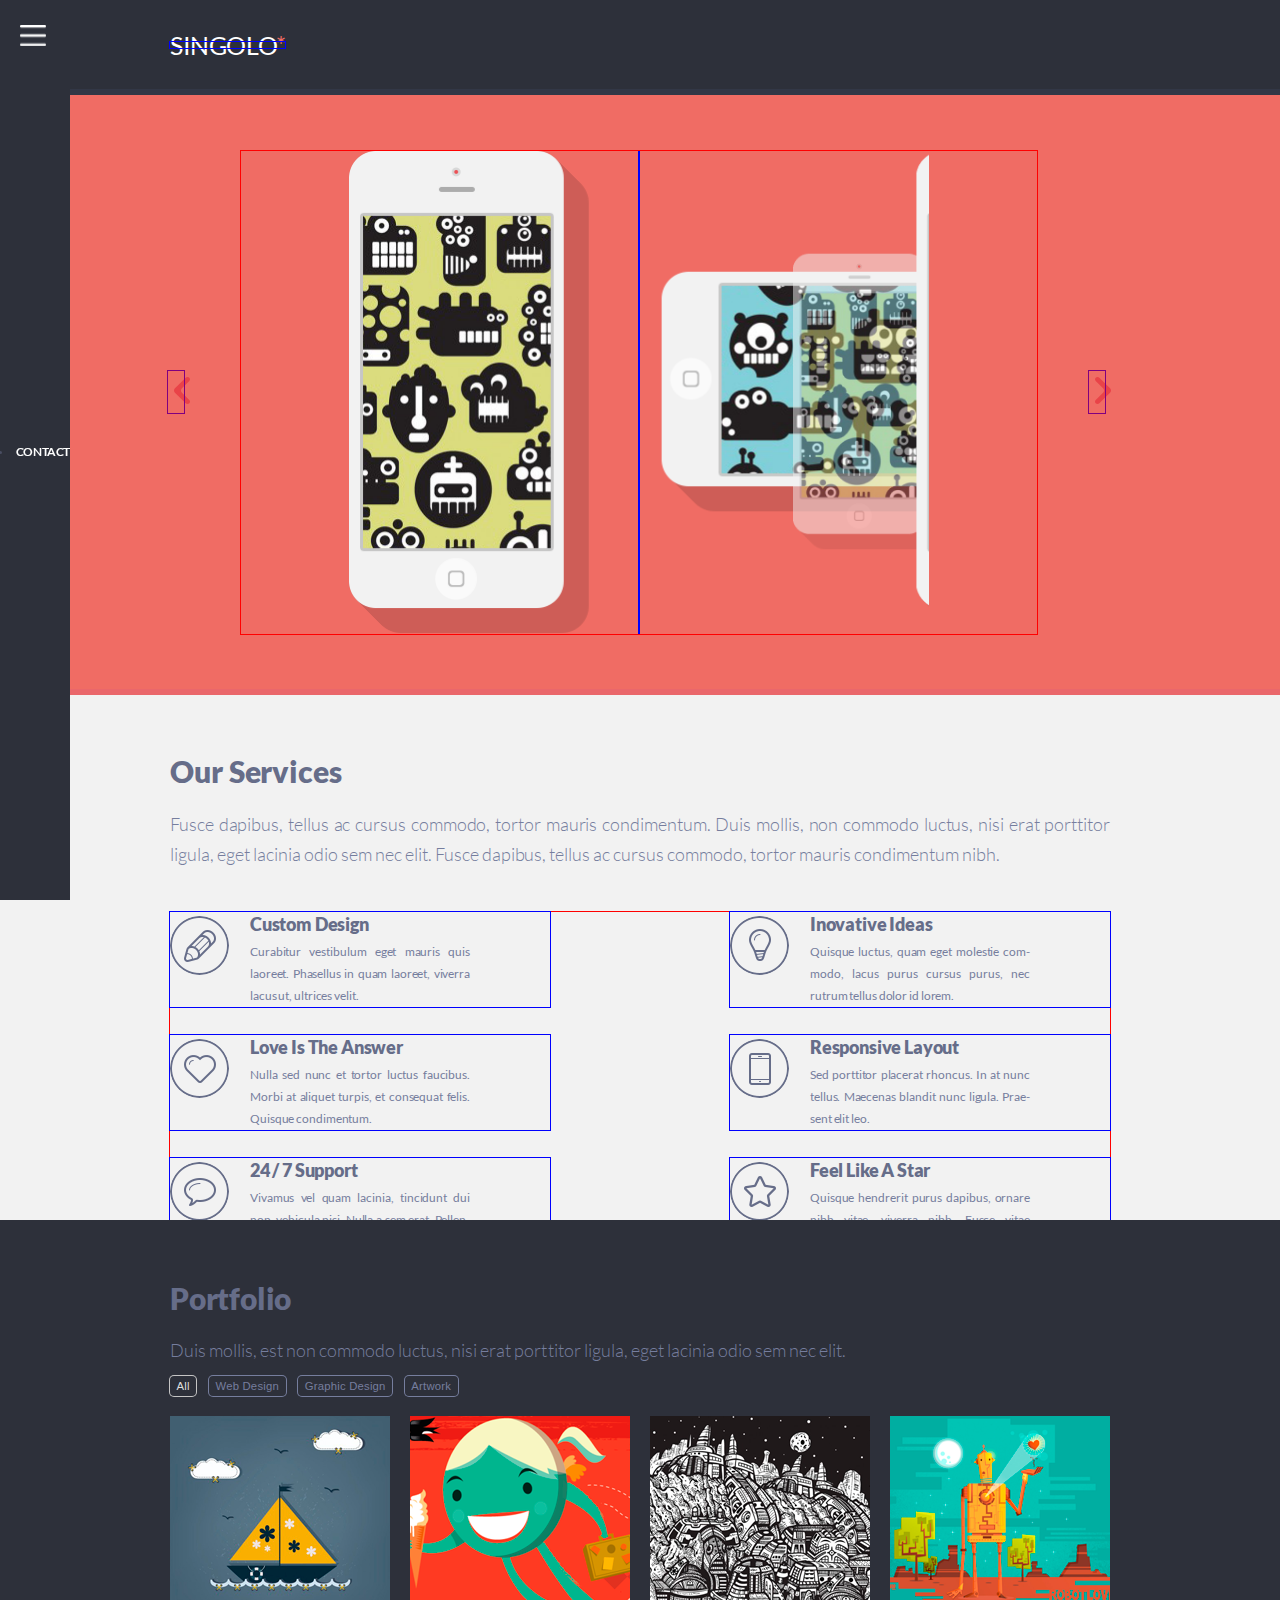
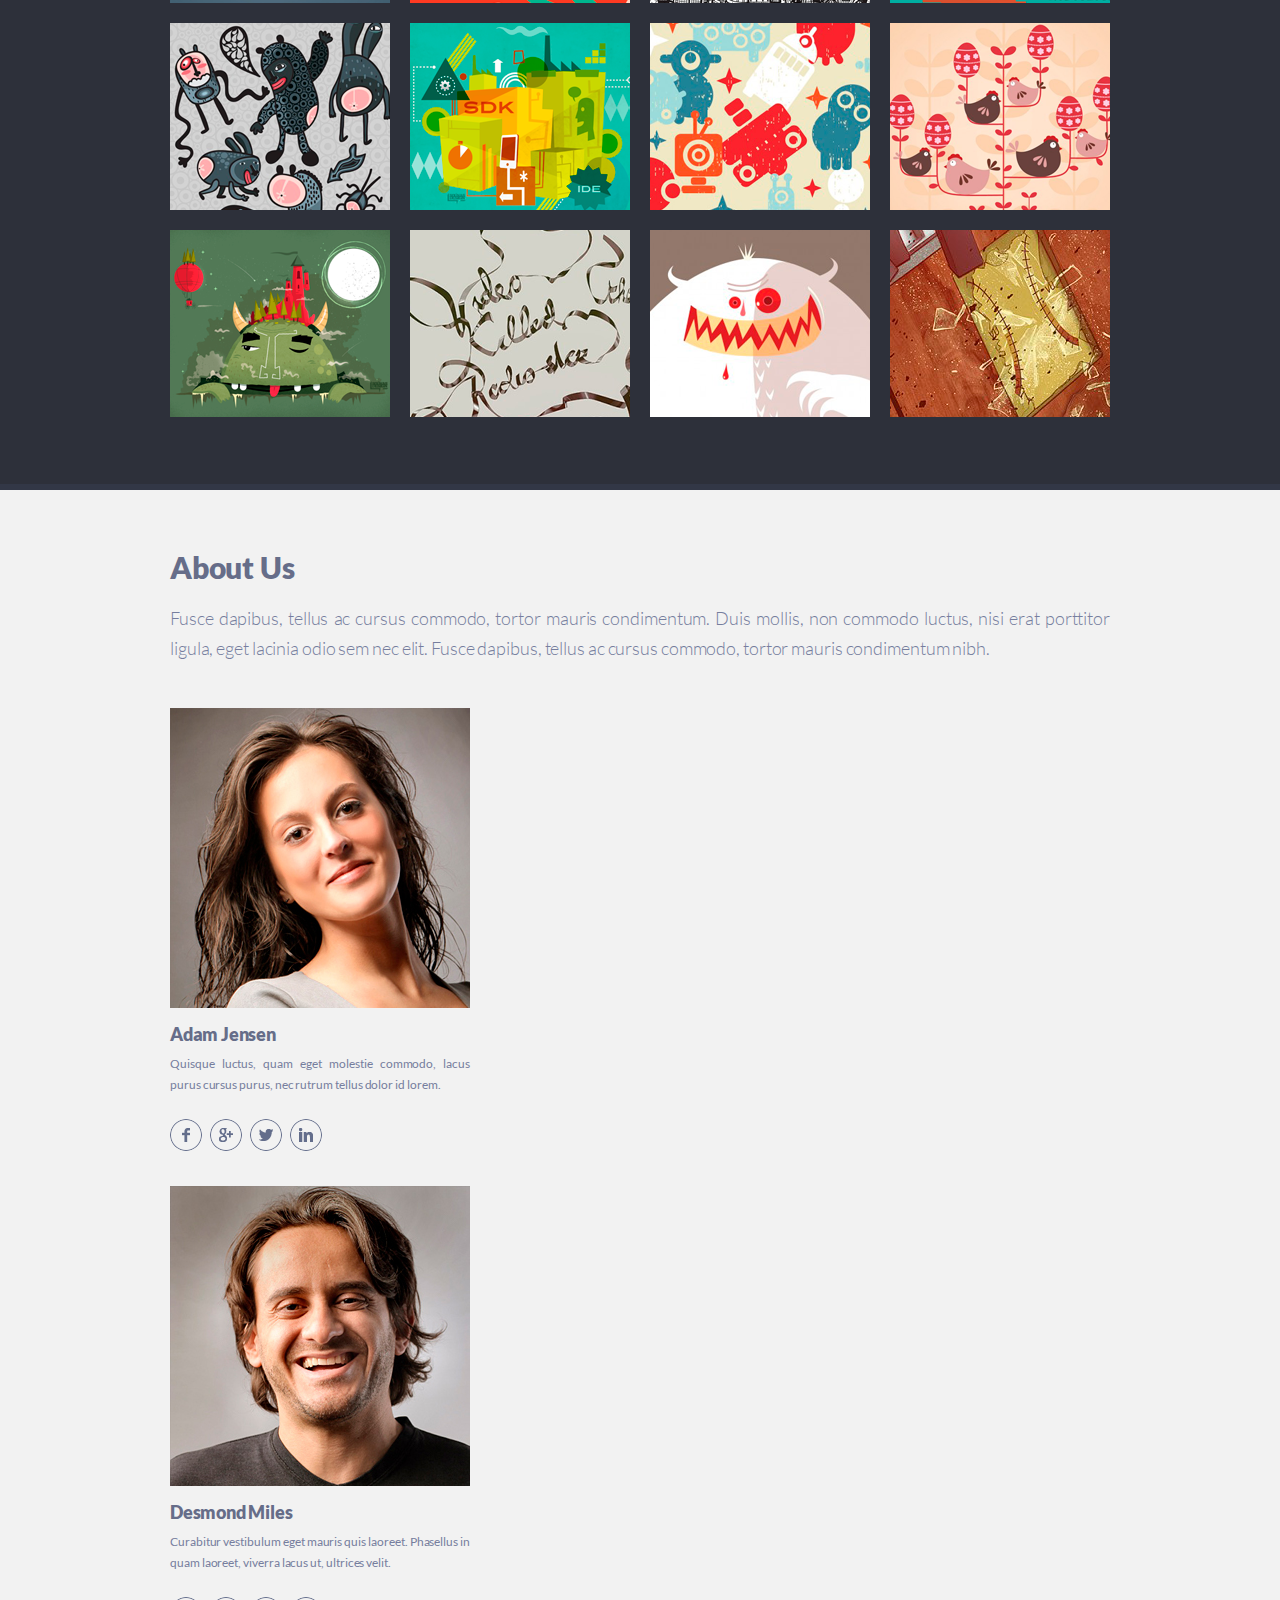
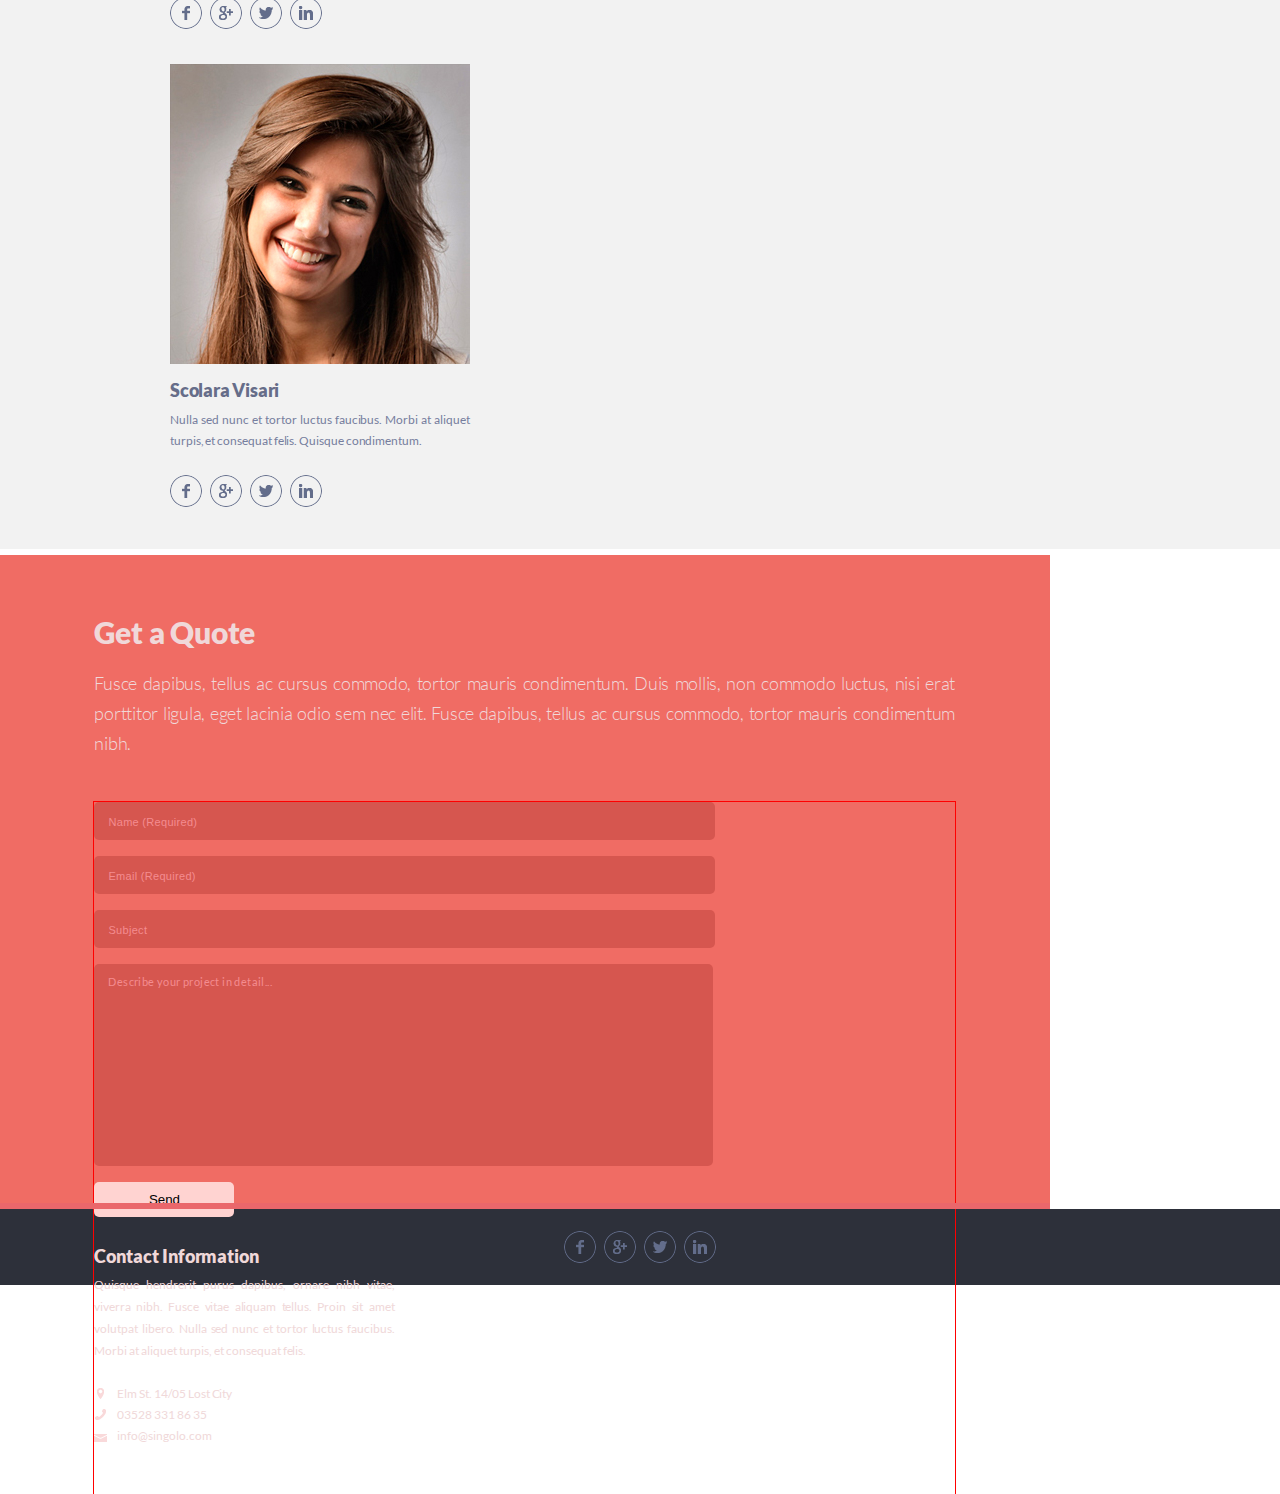
==== commit 9d35e66c: "feat: add responsive for mobile" ====
--- a/index.html
+++ b/index.html
@@ -14,8 +14,7 @@
         <nav class="header__bar">
             <button class="header__bar-menu-btn"></button>
             <a href="" class="header__logo-link">Singolo<span class="header__logo-link--dot">*</span></a>
-            <ul class="header__nav">
-                <a href="" class="header__logo-link--menu">Singolo<span class="header__logo-link--dot">*</span></a>
+            <ul class="header__nav header__nav--hide">
                 <li class="header__nav-item">
                     <a href="#home" class="header__nav-item-link header__nav-item-link--active">Home</a>
                 </li>
@@ -68,7 +67,7 @@
         </section>
     </div> 
 
-<!-- <div class="block-wrapper" id="services">
+<div class="block-wrapper" id="services">
         <section class="services">
             <div class="services__block services__block--text">
                 <h1 class="services__block-headline">Our Services</h1>
@@ -112,9 +111,9 @@
             </div>
             <span class="color-line color-line--services"></span>
         </section>
-    </div> -->
-
-    <!-- <div class="block-wrapper" id="portfolio">
+    </div> 
+
+    <div class="block-wrapper" id="portfolio">
         <section class="portfolio-page">
             <section class="portfolio">
                 <div class="portfolio__title">
@@ -289,7 +288,7 @@
                     aria-label="LinkedIn">LinkedIn</a>
             </div>
         </div>
-    </footer>  -->
+    </footer>  
     <script src="script.js"></script>
 </body>
 
--- a/style.css
+++ b/style.css
@@ -48,7 +48,7 @@
 
 /* Width < 375px */
 
-@media (max-width: 375px) {
+@media (max-width: 374px) {
     .header {
         display: flex;
         justify-content: center;
@@ -65,11 +65,10 @@
         display: flex;
         align-items: center;
         width: 100%;
-        padding-left: 20px;
     }
 
     .header__logo-link {
-        margin-left: 103px;
+        margin: 0 auto;
         padding: 0;
         font-size: 20px;
         line-height: 6.32px;
@@ -80,6 +79,8 @@
         text-decoration: none;
         text-transform: uppercase;
         transition: all 0.3s ease;
+        outline: 1px solid blue;
+        z-index: 50;
     }
 
     .header__logo-link--menu {
@@ -98,6 +99,10 @@
         transition: all 0.3s ease;
     }
 
+    .header__logo-link--show {
+        transform: translateX(-75px);
+    }
+
     .header__logo-link:hover {
         color: #c5c5c5;
     }
@@ -112,6 +117,9 @@
     }
 
     .header__bar-menu-btn {
+        position: absolute;
+        top: 25px;
+        left: 20px;
         width: 26px;
         height: 21px;
         border: none;
@@ -120,13 +128,18 @@
         background-size: contain;
         background-position: center;
         background-color: transparent;
+        transition: all 0.4s ease;
+        z-index: 100;
+    }
+
+    .header__bar-menu-btn--show {
+        transform: rotate(-90deg);
     }
 
     .header__nav {
-        display: none;
         position: fixed;
         top: 0;
-        left: 0;
+        left: -300px;
         width: 278px;
         height: 100vh;
         margin: 0;
@@ -135,22 +148,11 @@
         padding-top: 232px;
         list-style: none;
         background-color: #2D303A;
-    }
-
-    .header__nav:before {
-        content: "";
-        position: absolute;
-        top: 24px;
-        left: 22px;
-        width: 26px;
-        height: 21px;
-        border: none;
-        transform: rotate(90deg);
-        background-image: url('/assets/i-menu-btn.png');
-        background-repeat: no-repeat;
-        background-size: contain;
-        background-position: center;
-        background-color: transparent;
+        transition: all 0.4s ease;
+    }
+
+    .header__nav--show {
+        left: 0;
     }
 
     .header__nav-item {
@@ -159,17 +161,6 @@
         margin-left: 71px;
         margin-bottom: 27px;
         padding: 0;
-    }
-
-    .header__nav-item:before {
-        content: "";
-        position: absolute;
-        top: 13px;
-        right: -17px;
-        width: 3px;
-        height: 3px;
-        border-radius: 50%;
-        background-color: #494e62;
     }
 
     .header__nav-item:last-child:before {
@@ -215,6 +206,7 @@
     }
 
     .color-line--services {
+        display: none;
         background-color: #ffffff;
     }
 
@@ -227,7 +219,7 @@
         display: flex;
         justify-content: center;
         align-items: center;
-        width: 375px;
+        width: 100%;
         height: 220px;
         background-color: #F06C64;
         transition: all 0.4s ease;
@@ -276,6 +268,7 @@
     }
 
     .slider__content-list-item {
+        width: 290px;
         margin: 0;
         padding: 0;
         outline: 1px solid blue;
@@ -345,10 +338,10 @@
 
     .inactive-left {
         position: absolute;
-        top: 65px;
-        left: 13px;
-        width: 189px;
-        height: 334px;
+        top: 23px;
+        left: 4px;
+        width: 70px;
+        height: 122px;
         background-color: black;
         opacity: 0;
         cursor: pointer;
@@ -357,10 +350,10 @@
 
     .inactive-right {
         position: absolute;
-        top: 135px;
-        right: 90px;
-        width: 334px;
-        height: 189px;
+        top: 48px;
+        right: 33px;
+        width: 122px;
+        height: 70px;
         background-color: black;
         opacity: 0;
         cursor: pointer;
@@ -378,20 +371,24 @@
     .services {
         position: relative;
         width: 100%;
-        height: 500px;
-        padding-top: 68px;
+        padding-top: 36px;
         background-color: #f2f2f2;
+        margin-bottom: -43px;
     }
 
     .services__block {
-        width: 940px;
+        width: 294px;
         margin: 0 auto;
         margin-bottom: 43px;
     }
 
+    .services__block:last-child {
+        margin-bottom: 0;
+    }
+
     .services__block-headline {
         margin: 0;
-        margin-bottom: 28px;
+        margin-bottom: 29px;
         padding: 0;
         font-size: 30px;
         line-height: 17.86px;
@@ -403,28 +400,31 @@
     .services__block-desc {
         width: 100%;
         margin: 0;
+        margin-bottom: 70px;
         padding: 0;
         font-size: 18px;
         line-height: 30px;
         font-weight: 300;
-        letter-spacing: -0.01px;
+        letter-spacing: -0.2px;
         color: #767e9e;
-        text-align: justify;
     }
 
     .icons-list {
+        width: 292px;
         display: flex;
         flex-wrap: wrap;
         justify-content: space-between;
         margin: 0;
+        margin-top: -20px;
         padding: 0;
         list-style: none;
+        outline: 1px solid red;
     }
 
     .icons-list__item {
         position: relative;
-        width: 300px;
-        margin-bottom: 28px;
+        width: 100%;
+        margin-bottom: 25px;
     }
 
     .icons-list__item:before {
@@ -465,7 +465,7 @@
     }
 
     .icons-list__item-headline {
-        width: 220px;
+        width: 210px;
         float: right;
         margin: 0;
         margin-bottom: 5px;
@@ -478,7 +478,7 @@
     }
 
     .icons-list__desc {
-        width: 220px;
+        width: 210px;
         float: right;
         margin: 0;
         padding: 0;
@@ -492,15 +492,15 @@
 
     .portfolio {
         position: relative;
-        padding-top: 67px;
-        padding-bottom: 72px;
+        padding-top: 48px;
+        padding-bottom: 35px;
         background-color: #2d303a;
     }
 
     .portfolio__title,
     .portfolio__filter,
     .portfolio__works {
-        max-width: 940px;
+        width: 294px;
         margin: 0 auto;
     }
 
@@ -518,7 +518,7 @@
 
     .portfolio__desc {
         margin: 0;
-        margin-bottom: 7px;
+        margin-bottom: 10px;
         padding: 0;
         font-size: 18px;
         line-height: 30px;
@@ -588,17 +588,17 @@
     .portfolio__works {
         position: relative;
         overflow: hidden;
-        height: 602px;
         display: flex;
         flex-wrap: wrap;
+        height: 513px;
         justify-content: space-between;
     }
 
     .portfolio__works-item {
         position: relative;
-        width: 220px;
-        height: 187px;
-        margin-bottom: 20px;
+        width: 140px;
+        height: 117px;
+        margin-bottom: 15px;
         background-color: #dddddd;
         transition: all 0.4s ease;
         cursor: pointer;
@@ -612,6 +612,7 @@
     }
 
     .about-us {
+        width: 100%;
         position: relative;
         padding-top: 66px;
         background-color: #f2f2f2;
@@ -619,7 +620,7 @@
 
     .about-us__title,
     .about-us__people {
-        width: 940px;
+        width: 290px;
         margin: 0 auto;
     }
 
@@ -637,23 +638,28 @@
 
     .about-us__desc {
         margin: 0;
-        margin-bottom: 45px;
+        margin-bottom: 25px;
         padding: 0;
         font-size: 18px;
         line-height: 30px;
         font-weight: 300;
-        letter-spacing: 0.0.5px;
+        letter-spacing: -0.1px;
         color: #767e9e;
-        text-align: justify;
     }
 
     .about-us__people {
         display: flex;
+        flex-direction: column;
         padding-bottom: 73px;
     }
 
     .about-us__people-item {
-        max-width: 300px;
+        width: 294px;
+        margin-bottom: 35px;
+    }
+
+    .about-us__people-item:last-child {
+        margin-bottom: -25px;
     }
 
     .about-us__photo {
@@ -670,9 +676,9 @@
     }
 
     .about-us__name {
-        width: 300px;
-        margin: 0;
-        margin-bottom: 10px;
+        width: 90%;
+        margin: 0;
+        margin-bottom: 3px;
         padding: 0;
         font-size: 18px;
         line-height: 18px;
@@ -684,7 +690,7 @@
 
     .about-us__desc-people {
         margin: 0;
-        margin-bottom: 24px;
+        margin-bottom: 12px;
         padding: 0;
         font-size: 12px;
         line-height: 21px;
@@ -733,20 +739,9 @@
         background-image: url('assets/i-linked-in.png');
     }
 
-    .about-us:before {
-        content: "";
-        position: absolute;
-        left: 0;
-        bottom: 0;
-        width: 100%;
-        height: 6px;
-        background-color: #ffffff;
-    }
-
     .contact-page {
         position: relative;
         width: 100%;
-        height: 654px;
         background-color: #f06c64;
     }
 
@@ -761,9 +756,9 @@
     }
 
     .contact__wrapper {
-        max-width: 940px;
+        width: 290px;
         margin: 0 auto;
-        padding-top: 68px;
+        padding-top: 50px;
     }
 
     .contact__headline {
@@ -784,20 +779,21 @@
         font-size: 18px;
         line-height: 30px;
         font-weight: 300;
-        letter-spacing: 0.0.1px;
+        letter-spacing: -0.25px;
         color: #f0d8d9;
-        text-align: justify;
     }
 
     .form-block {
         display: flex;
+        flex-direction: column;
         justify-content: space-between;
-        max-width: 940px;
-        margin-top: 44px;
+        width: 290px;
+        margin-top: 25px;
+        outline: 1px solid red;
     }
 
     .form__user-wrapper {
-        width: 620px;
+        width: 290px;
     }
 
     .form__user-list {
@@ -811,8 +807,8 @@
     }
 
     .form__user-submit {
-        width: 140px;
-        padding: 10px;
+        width: 290px;
+        padding: 15px;
         margin-top: 10px;
         border: none;
         border-radius: 5px;
@@ -826,7 +822,7 @@
     }
 
     .form__user-list-input {
-        width: 605px;
+        width: 275px;
         height: 36px;
         margin-bottom: 16px;
         padding-left: 14px;
@@ -882,8 +878,8 @@
     }
 
     .form__user-list-area {
-        width: 603px;
-        height: 193px;
+        width: 275px;
+        height: 140px;
         padding-left: 14px;
         padding-top: 7px;
         border: none;
@@ -906,12 +902,14 @@
     }
 
     .form__info {
-        width: 300px;
+        margin-top: 30px;
+        margin-bottom: 50px;
+        width: 290px;
     }
 
     .form__info-headline {
         margin: 0;
-        margin-bottom: 9px;
+        margin-bottom: 5px;
         padding: 0;
         font-size: 18px;
         line-height: 18px;
@@ -923,7 +921,7 @@
 
     .form__info-desc {
         margin: 0;
-        margin-bottom: 18px;
+        margin-bottom: 10px;
         padding: 0;
         font-size: 12px;
         line-height: 22px;
@@ -996,13 +994,14 @@
     .contact-footer__wrapper {
         display: flex;
         justify-content: space-between;
-        width: 940px;
+        width: 290px;
         height: 54px;
         margin: 0 auto;
         padding-top: 22px;
     }
 
     .contact-footer__cop {
+        display: none;
         margin: 0;
         margin-left: 2px;
         margin-top: 4px;
@@ -1018,6 +1017,7 @@
 
     .contact-footer__social {
         width: 152px;
+        margin: 0 auto;
     }
 
     .contact-footer__social {
@@ -1185,53 +1185,61 @@
 }
 
 
-
-@media (min-width: 1020px) {
-
+/* 375px <= width < 768px */
+
+@media (min-width: 375px) {
     .header {
+        display: flex;
+        justify-content: center;
         position: fixed;
         top: 0;
         left: 0;
-        display: flex;
-        align-items: center;
-        width: 100%;
-        height: 95px;
+        width: 100%;
+        height: 70px;
         background-color: #2d303a;
         z-index: 50;
     }
 
-    .header:before {
-        content: "";
-        position: absolute;
-        bottom: 0;
-        left: 0;
-        width: 100%;
-        height: 6px;
-        background-color: #323746;
-    }
-
     .header__bar {
         display: flex;
-        justify-content: space-between;
         align-items: center;
-        width: 1020px;
+        width: 100%;
+    }
+
+    .header__logo-link {
         margin: 0 auto;
-    }
-
-    .header__logo-link {
-        width: 115px;
-        margin: 0;
-        margin-top: -5px;
-        margin-left: 40px;
-        padding: 0;
-        font-size: 25px;
+        padding: 0;
+        font-size: 20px;
         line-height: 6.32px;
         font-weight: 400;
-        letter-spacing: -0.40px;
+        letter-spacing: -0.95px;
         color: #ffffff;
+        text-align: center;
         text-decoration: none;
         text-transform: uppercase;
         transition: all 0.3s ease;
+        outline: 1px solid blue;
+        z-index: 50;
+    }
+
+    .header__logo-link--menu {
+        position: absolute;
+        top: 30px;
+        left: 71px;
+        padding: 0;
+        font-size: 20px;
+        line-height: 6.32px;
+        font-weight: 400;
+        letter-spacing: -0.95px;
+        color: #ffffff;
+        text-align: center;
+        text-decoration: none;
+        text-transform: uppercase;
+        transition: all 0.3s ease;
+    }
+
+    .header__logo-link--show {
+        transform: translateX(-270px);
     }
 
     .header__logo-link:hover {
@@ -1247,32 +1255,51 @@
         color: #f06c64;
     }
 
+    .header__bar-menu-btn {
+        position: absolute;
+        top: 25px;
+        left: 20px;
+        width: 26px;
+        height: 21px;
+        border: none;
+        background-image: url('/assets/i-menu-btn.png');
+        background-repeat: no-repeat;
+        background-size: contain;
+        background-position: center;
+        background-color: transparent;
+        transition: all 0.4s ease;
+        z-index: 100;
+    }
+
+    .header__bar-menu-btn--show {
+        transform: rotate(-90deg);
+    }
+
     .header__nav {
-        display: flex;
-        justify-content: space-between;
-        align-items: center;
-        width: 370px;
+        position: fixed;
+        top: 0;
+        left: -300px;
+        width: 278px;
+        height: 100vh;
         margin: 0;
         margin-right: 40px;
         padding: 0;
+        padding-top: 232px;
         list-style: none;
+        background-color: #2D303A;
+        transition: all 0.4s ease;
+    }
+
+    .header__nav--show {
+        left: 0;
     }
 
     .header__nav-item {
         position: relative;
         margin: 0;
-        padding: 0;
-    }
-
-    .header__nav-item:before {
-        content: "";
-        position: absolute;
-        top: 13px;
-        right: -17px;
-        width: 3px;
-        height: 3px;
-        border-radius: 50%;
-        background-color: #494e62;
+        margin-left: 71px;
+        margin-bottom: 27px;
+        padding: 0;
     }
 
     .header__nav-item:last-child:before {
@@ -1282,7 +1309,7 @@
     .header__nav-item-link {
         margin: 0;
         padding: 0;
-        font-size: 12px;
+        font-size: 24px;
         line-height: 6.32px;
         font-weight: 700;
         letter-spacing: -0.40px;
@@ -1318,6 +1345,7 @@
     }
 
     .color-line--services {
+        display: none;
         background-color: #ffffff;
     }
 
@@ -1328,9 +1356,10 @@
     .slider {
         position: relative;
         display: flex;
+        justify-content: center;
         align-items: center;
         width: 100%;
-        height: 606px;
+        height: 220px;
         background-color: #F06C64;
         transition: all 0.4s ease;
     }
@@ -1338,50 +1367,34 @@
     .height-wrapper {
         display: block;
         width: 100%;
-        height: 89px;
+        height: 70px;
         background-color: transparent;
     }
 
     .slider__wrapper {
-        display: flex;
-        justify-content: space-between;
+        width: 100%;
+        display: flex; 
+        justify-content: space-between;  
         align-items: center;
-        width: 935px;
-        height: 484px;
-        margin: 0 auto;
     }
 
     .slider__btn {
-        width: 16px;
-        height: 42px;
+        width: 39px;
+        height: 220px;
         border: none;
         background-color: transparent;
         cursor: pointer;
         transition: all 0.3s ease;
-    }
-
-    .slider__btn--prev {
-        margin-left: -5px;
-        margin-right: 5px;
-    }
-
-    .slider__btn--next {
-        margin-right: 3px;
-    }
-
-
-    .slider__btn:hover {
-        transform: scale(1.12);
-    }
-
-    .slider__btn:focus {
-        transform: scale(0.95);
+        outline: 1px solid purple;
     }
 
     .slider__content {
-        width: 796px;
-        height: 483px;
+        display: flex;
+        justify-content: center;
+        width: 290px;
+        height: 175px;
         overflow: hidden;
+        outline: 1px solid red;
     }
 
     .slider__content-list {
@@ -1394,8 +1407,10 @@
     }
 
     .slider__content-list-item {
-        margin: 0;
-        padding: 0;
+        width: 290px;
+        margin: 0;
+        padding: 0;
+        outline: 1px solid blue;
     }
 
     .slider__content ul li:nth-child(1) {
@@ -1403,13 +1418,13 @@
     }
 
     .slider__content-item {
-        position: relative;
-        width: 796px;
-        height: 483px;
+        width: 290px;
+        height: 175px;
+        position: relative;
         background-image: url('assets/slider-image.png');
         background-repeat: no-repeat;
         background-size: contain;
-        background-position: center;
+        background-position: left bottom;
         animation-duration: 0.6s;
         animation-fill-mode: forwards;
         transition: all 0.6s ease;
@@ -1417,6 +1432,7 @@
 
     .slider__content ul li:nth-child(2) .slider__content-item {
         background-image: url('assets/slider-image-2.png');
+        background-position: center;
     }
 
     @keyframes animateSlideLeft {
@@ -1461,10 +1477,10 @@
 
     .inactive-left {
         position: absolute;
-        top: 65px;
-        left: 13px;
-        width: 189px;
-        height: 334px;
+        top: 23px;
+        left: 4px;
+        width: 70px;
+        height: 122px;
         background-color: black;
         opacity: 0;
         cursor: pointer;
@@ -1473,10 +1489,10 @@
 
     .inactive-right {
         position: absolute;
-        top: 135px;
-        right: 90px;
-        width: 334px;
-        height: 189px;
+        top: 48px;
+        right: 33px;
+        width: 122px;
+        height: 70px;
         background-color: black;
         opacity: 0;
         cursor: pointer;
@@ -1494,20 +1510,24 @@
     .services {
         position: relative;
         width: 100%;
-        height: 500px;
-        padding-top: 68px;
+        padding-top: 36px;
         background-color: #f2f2f2;
+        margin-bottom: -43px;
     }
 
     .services__block {
-        width: 940px;
+        width: 82%;
         margin: 0 auto;
         margin-bottom: 43px;
     }
 
+    .services__block:last-child {
+        margin-bottom: 0;
+    }
+
     .services__block-headline {
         margin: 0;
-        margin-bottom: 28px;
+        margin-bottom: 29px;
         padding: 0;
         font-size: 30px;
         line-height: 17.86px;
@@ -1519,34 +1539,42 @@
     .services__block-desc {
         width: 100%;
         margin: 0;
+        margin-bottom: 70px;
         padding: 0;
         font-size: 18px;
         line-height: 30px;
         font-weight: 300;
-        letter-spacing: -0.01px;
+        letter-spacing: -0.2px;
         color: #767e9e;
-        text-align: justify;
     }
 
     .icons-list {
+        width: 100%;
         display: flex;
         flex-wrap: wrap;
         justify-content: space-between;
         margin: 0;
+        margin-top: -20px;
         padding: 0;
         list-style: none;
+        outline: 1px solid red;
     }
 
     .icons-list__item {
-        position: relative;
-        width: 300px;
-        margin-bottom: 28px;
+        display: flex;
+        flex-direction: column;
+        position: relative;
+        width: 100%;
+        min-height: 59px;
+        padding-left: 80px;
+        margin-bottom: 25px;
+        outline: 1px solid blue;
     }
 
     .icons-list__item:before {
         content: "";
         position: absolute;
-        top: 4px;
+        top: 0;
         left: 0;
         width: 59px;
         height: 59px;
@@ -1581,7 +1609,6 @@
     }
 
     .icons-list__item-headline {
-        width: 220px;
         float: right;
         margin: 0;
         margin-bottom: 5px;
@@ -1594,7 +1621,6 @@
     }
 
     .icons-list__desc {
-        width: 220px;
         float: right;
         margin: 0;
         padding: 0;
@@ -1608,15 +1634,15 @@
 
     .portfolio {
         position: relative;
-        padding-top: 67px;
-        padding-bottom: 72px;
+        padding-top: 48px;
+        padding-bottom: 35px;
         background-color: #2d303a;
     }
 
     .portfolio__title,
     .portfolio__filter,
     .portfolio__works {
-        max-width: 940px;
+        width: 82%;
         margin: 0 auto;
     }
 
@@ -1634,7 +1660,7 @@
 
     .portfolio__desc {
         margin: 0;
-        margin-bottom: 7px;
+        margin-bottom: 10px;
         padding: 0;
         font-size: 18px;
         line-height: 30px;
@@ -1704,17 +1730,17 @@
     .portfolio__works {
         position: relative;
         overflow: hidden;
-        height: 602px;
         display: flex;
         flex-wrap: wrap;
+        width: 82%;
+        height: 150vw;
         justify-content: space-between;
     }
 
     .portfolio__works-item {
         position: relative;
-        width: 220px;
-        height: 187px;
-        margin-bottom: 20px;
+        width: 48%;
+        margin-bottom: 15px;
         background-color: #dddddd;
         transition: all 0.4s ease;
         cursor: pointer;
@@ -1728,14 +1754,15 @@
     }
 
     .about-us {
-        position: relative;
-        padding-top: 66px;
+        width: 100%;
+        position: relative;
+        padding-top: 50px;
         background-color: #f2f2f2;
     }
 
     .about-us__title,
     .about-us__people {
-        width: 940px;
+        width: 82%;
         margin: 0 auto;
     }
 
@@ -1753,23 +1780,28 @@
 
     .about-us__desc {
         margin: 0;
-        margin-bottom: 45px;
+        margin-bottom: 25px;
         padding: 0;
         font-size: 18px;
         line-height: 30px;
         font-weight: 300;
-        letter-spacing: 0.0.5px;
+        letter-spacing: -0.1px;
         color: #767e9e;
-        text-align: justify;
     }
 
     .about-us__people {
         display: flex;
+        flex-direction: column;
         padding-bottom: 73px;
     }
 
     .about-us__people-item {
-        max-width: 300px;
+        width: 100%;
+        margin-bottom: 35px;
+    }
+
+    .about-us__people-item:last-child {
+        margin-bottom: -25px;
     }
 
     .about-us__photo {
@@ -1786,9 +1818,9 @@
     }
 
     .about-us__name {
-        width: 300px;
-        margin: 0;
-        margin-bottom: 10px;
+        width: 90%;
+        margin: 0;
+        margin-bottom: 3px;
         padding: 0;
         font-size: 18px;
         line-height: 18px;
@@ -1800,7 +1832,7 @@
 
     .about-us__desc-people {
         margin: 0;
-        margin-bottom: 24px;
+        margin-bottom: 12px;
         padding: 0;
         font-size: 12px;
         line-height: 21px;
@@ -1849,20 +1881,9 @@
         background-image: url('assets/i-linked-in.png');
     }
 
-    .about-us:before {
-        content: "";
-        position: absolute;
-        left: 0;
-        bottom: 0;
-        width: 100%;
-        height: 6px;
-        background-color: #ffffff;
-    }
-
     .contact-page {
         position: relative;
         width: 100%;
-        height: 654px;
         background-color: #f06c64;
     }
 
@@ -1877,9 +1898,9 @@
     }
 
     .contact__wrapper {
-        max-width: 940px;
+        width: 82%;
         margin: 0 auto;
-        padding-top: 68px;
+        padding-top: 50px;
     }
 
     .contact__headline {
@@ -1900,20 +1921,21 @@
         font-size: 18px;
         line-height: 30px;
         font-weight: 300;
-        letter-spacing: 0.0.1px;
+        letter-spacing: -0.25px;
         color: #f0d8d9;
-        text-align: justify;
     }
 
     .form-block {
         display: flex;
+        flex-direction: column;
         justify-content: space-between;
-        max-width: 940px;
-        margin-top: 44px;
+        width: 100%;
+        margin-top: 25px;
+        outline: 1px solid red;
     }
 
     .form__user-wrapper {
-        width: 620px;
+        width: 100%;
     }
 
     .form__user-list {
@@ -1927,8 +1949,8 @@
     }
 
     .form__user-submit {
-        width: 140px;
-        padding: 10px;
+        width: 100%;
+        padding: 15px;
         margin-top: 10px;
         border: none;
         border-radius: 5px;
@@ -1942,7 +1964,7 @@
     }
 
     .form__user-list-input {
-        width: 605px;
+        width: 96%;
         height: 36px;
         margin-bottom: 16px;
         padding-left: 14px;
@@ -1998,8 +2020,8 @@
     }
 
     .form__user-list-area {
-        width: 603px;
-        height: 193px;
+        max-width: 100%;
+        height: 140px;
         padding-left: 14px;
         padding-top: 7px;
         border: none;
@@ -2022,12 +2044,14 @@
     }
 
     .form__info {
-        width: 300px;
+        margin-top: 30px;
+        margin-bottom: 50px;
+        width: 290px;
     }
 
     .form__info-headline {
         margin: 0;
-        margin-bottom: 9px;
+        margin-bottom: 5px;
         padding: 0;
         font-size: 18px;
         line-height: 18px;
@@ -2039,7 +2063,7 @@
 
     .form__info-desc {
         margin: 0;
-        margin-bottom: 18px;
+        margin-bottom: 10px;
         padding: 0;
         font-size: 12px;
         line-height: 22px;
@@ -2112,13 +2136,14 @@
     .contact-footer__wrapper {
         display: flex;
         justify-content: space-between;
-        width: 940px;
+        width: 290px;
         height: 54px;
         margin: 0 auto;
         padding-top: 22px;
     }
 
     .contact-footer__cop {
+        display: none;
         margin: 0;
         margin-left: 2px;
         margin-top: 4px;
@@ -2134,6 +2159,7 @@
 
     .contact-footer__social {
         width: 152px;
+        margin: 0 auto;
     }
 
     .contact-footer__social {
@@ -2298,4 +2324,1123 @@
         z-index: 140;
         transition: all 0.4s ease;
     }
+}
+
+
+
+
+/* 1020px <= width */
+
+@media (min-width: 1020px) {
+
+    .header {
+        position: fixed;
+        top: 0;
+        left: 0;
+        display: flex;
+        align-items: center;
+        width: 100%;
+        height: 95px;
+        background-color: #2d303a;
+        z-index: 50;
+    }
+
+    .header:before {
+        content: "";
+        position: absolute;
+        bottom: 0;
+        left: 0;
+        width: 100%;
+        height: 6px;
+        background-color: #323746;
+    }
+
+    .header__bar {
+        display: flex;
+        justify-content: space-between;
+        align-items: center;
+        width: 1020px;
+        margin: 0 auto;
+    }
+
+    .header__logo-link {
+        width: 115px;
+        margin: 0;
+        margin-top: -5px;
+        margin-left: 40px;
+        padding: 0;
+        font-size: 25px;
+        line-height: 6.32px;
+        font-weight: 400;
+        letter-spacing: -0.40px;
+        color: #ffffff;
+        text-decoration: none;
+        text-transform: uppercase;
+        transition: all 0.3s ease;
+    }
+
+    .header__logo-link:hover {
+        color: #c5c5c5;
+    }
+
+    .header__logo-link:focus {
+        transform: scale(0.95);
+    }
+
+    .header__logo-link--dot {
+        margin-left: 0;
+        color: #f06c64;
+    }
+
+    .header__nav {
+        display: flex;
+        justify-content: space-between;
+        align-items: center;
+        width: 370px;
+        margin: 0;
+        margin-right: 40px;
+        padding: 0;
+        list-style: none;
+    }
+
+    .header__nav-item {
+        position: relative;
+        margin: 0;
+        padding: 0;
+    }
+
+    .header__nav-item:before {
+        content: "";
+        position: absolute;
+        top: 13px;
+        right: -17px;
+        width: 3px;
+        height: 3px;
+        border-radius: 50%;
+        background-color: #494e62;
+    }
+
+    .header__nav-item:last-child:before {
+        content: none;
+    }
+
+    .header__nav-item-link {
+        margin: 0;
+        padding: 0;
+        font-size: 12px;
+        line-height: 6.32px;
+        font-weight: 700;
+        letter-spacing: -0.40px;
+        color: #ffffff;
+        text-decoration: none;
+        text-transform: uppercase;
+        transition: all 0.4s ease;
+    }
+
+    .header__nav-item-link:hover {
+        color: #f06c64;
+    }
+
+    .header__nav-item-link:focus {
+        color: #b6453f;
+    }
+
+    .header__nav-item-link--active {
+        color: #f06c64;
+    }
+
+    .color-line {
+        position: absolute;
+        left: 0;
+        bottom: 0;
+        width: 100%;
+        height: 6px;
+        transition: all 0.4s ease;
+    }
+
+    .color-line--slider {
+        background-color: #ea676b;
+    }
+
+    .color-line--services {
+        background-color: #ffffff;
+    }
+
+    .color-line--portfolio {
+        background-color: #323746;
+    }
+
+    .slider {
+        position: relative;
+        display: flex;
+        align-items: center;
+        width: 100%;
+        height: 606px;
+        background-color: #F06C64;
+        transition: all 0.4s ease;
+    }
+
+    .height-wrapper {
+        display: block;
+        width: 100%;
+        height: 89px;
+        background-color: transparent;
+    }
+
+    .slider__wrapper {
+        display: flex;
+        justify-content: space-between;
+        align-items: center;
+        width: 935px;
+        height: 484px;
+        margin: 0 auto;
+    }
+
+    .slider__btn {
+        width: 16px;
+        height: 42px;
+        border: none;
+        background-color: transparent;
+        cursor: pointer;
+        transition: all 0.3s ease;
+    }
+
+    .slider__btn--prev {
+        margin-left: -5px;
+        margin-right: 5px;
+    }
+
+    .slider__btn--next {
+        margin-right: 3px;
+    }
+
+
+    .slider__btn:hover {
+        transform: scale(1.12);
+    }
+
+    .slider__btn:focus {
+        transform: scale(0.95);
+    }
+
+    .slider__content {
+        width: 796px;
+        height: 483px;
+        overflow: hidden;
+    }
+
+    .slider__content-list {
+        display: flex;
+        margin: 0;
+        padding: 0;
+        list-style: none;
+        overflow: hidden;
+        transition: all 0.5s ease;
+    }
+
+    .slider__content-list-item {
+        margin: 0;
+        padding: 0;
+    }
+
+    .slider__content ul li:nth-child(1) {
+        position: relative;
+    }
+
+    .slider__content-item {
+        position: relative;
+        width: 796px;
+        height: 483px;
+        background-image: url('assets/slider-image.png');
+        background-repeat: no-repeat;
+        background-size: contain;
+        background-position: center;
+        animation-duration: 0.6s;
+        animation-fill-mode: forwards;
+        transition: all 0.6s ease;
+    }
+
+    .slider__content ul li:nth-child(2) .slider__content-item {
+        background-image: url('assets/slider-image-2.png');
+    }
+
+    @keyframes animateSlideLeft {
+        0% {
+            background-position: center;
+        }
+
+        50% {
+            background-position: -900px center;
+        }
+
+        51% {
+            background-size: 0px;
+            background-position: 900px center;
+        }
+
+        100% {
+            background-size: contain;
+            background-position: center;
+        }
+    }
+
+    @keyframes animateSlideRight {
+        0% {
+            background-position: center;
+        }
+
+        50% {
+            background-position: 900px center;
+        }
+
+        51% {
+            background-size: 0px;
+            background-position: -900px center;
+        }
+
+        100% {
+            background-size: contain;
+            background-position: center;
+        }
+    }
+
+    .inactive-left {
+        position: absolute;
+        top: 65px;
+        left: 13px;
+        width: 189px;
+        height: 334px;
+        background-color: black;
+        opacity: 0;
+        cursor: pointer;
+        transition: all 0.3s ease;
+    }
+
+    .inactive-right {
+        position: absolute;
+        top: 135px;
+        right: 90px;
+        width: 334px;
+        height: 189px;
+        background-color: black;
+        opacity: 0;
+        cursor: pointer;
+        transition: all 0.3s ease;
+    }
+
+    .hide-display {
+        opacity: 0;
+    }
+
+    .show-display {
+        opacity: 1;
+    }
+
+    .services {
+        position: relative;
+        width: 100%;
+        height: 500px;
+        padding-top: 68px;
+        background-color: #f2f2f2;
+    }
+
+    .services__block {
+        width: 940px;
+        margin: 0 auto;
+        margin-bottom: 43px;
+    }
+
+    .services__block-headline {
+        margin: 0;
+        margin-bottom: 28px;
+        padding: 0;
+        font-size: 30px;
+        line-height: 17.86px;
+        font-weight: 900;
+        letter-spacing: -0.10px;
+        color: #666d89;
+    }
+
+    .services__block-desc {
+        width: 100%;
+        margin: 0;
+        padding: 0;
+        font-size: 18px;
+        line-height: 30px;
+        font-weight: 300;
+        letter-spacing: -0.01px;
+        color: #767e9e;
+        text-align: justify;
+    }
+
+    .icons-list {
+        display: flex;
+        flex-wrap: wrap;
+        justify-content: space-between;
+        margin: 0;
+        padding: 0;
+        list-style: none;
+    }
+
+    .icons-list__item {
+        position: relative;
+        width: 300px;
+        margin-bottom: 28px;
+    }
+
+    .icons-list__item:before {
+        content: "";
+        position: absolute;
+        top: 4px;
+        left: 0;
+        width: 59px;
+        height: 59px;
+        border-radius: 50%;
+        background-repeat: no-repeat;
+        background-size: contain;
+        background-position: center;
+    }
+
+    .icons-list__item--pen:before {
+        background-image: url('assets/i-pen.png');
+    }
+
+    .icons-list__item--bulb:before {
+        background-image: url('assets/i-bulb.png');
+    }
+
+    .icons-list__item--heart:before {
+        background-image: url('assets/i-heart.png');
+    }
+
+    .icons-list__item--phone:before {
+        background-image: url('assets/i-phone.png');
+    }
+
+    .icons-list__item--bubble:before {
+        background-image: url('assets/i-bubble.png');
+    }
+
+    .icons-list__item--star:before {
+        background-image: url('assets/i-star.png');
+    }
+
+    .icons-list__item-headline {
+        width: 220px;
+        float: right;
+        margin: 0;
+        margin-bottom: 5px;
+        padding: 0;
+        font-size: 18px;
+        line-height: 17, 86px;
+        font-weight: 900;
+        letter-spacing: -0.17px;
+        color: #666d89;
+    }
+
+    .icons-list__desc {
+        width: 220px;
+        float: right;
+        margin: 0;
+        padding: 0;
+        font-size: 12px;
+        line-height: 22px;
+        font-weight: 400;
+        letter-spacing: -0.1px;
+        color: #767e9e;
+        text-align: justify;
+    }
+
+    .portfolio {
+        position: relative;
+        padding-top: 67px;
+        padding-bottom: 72px;
+        background-color: #2d303a;
+    }
+
+    .portfolio__title,
+    .portfolio__filter,
+    .portfolio__works {
+        max-width: 940px;
+        margin: 0 auto;
+    }
+
+    .portfolio__header {
+        margin: 0;
+        margin-top: 2px;
+        margin-bottom: 28px;
+        padding: 0;
+        font-size: 30px;
+        line-height: 18px;
+        font-weight: 900;
+        letter-spacing: -0.20px;
+        color: #666d89;
+    }
+
+    .portfolio__desc {
+        margin: 0;
+        margin-bottom: 7px;
+        padding: 0;
+        font-size: 18px;
+        line-height: 30px;
+        font-weight: 300;
+        letter-spacing: 0.01px;
+        color: #767e9e;
+    }
+
+    .portfolio__filter-btn {
+        height: 20px;
+        margin: 0;
+        margin-right: 9.6px;
+        padding: 0;
+        padding-left: 6.55px;
+        padding-right: 6.55px;
+        font-size: 11.3px;
+        line-height: 18px;
+        font-weight: 400;
+        letter-spacing: 0.22px;
+        color: #767e9e;
+        box-shadow: 0 0 0 1px #767e9e;
+        border-radius: 4px;
+        border: none;
+        background-color: transparent;
+        cursor: pointer;
+        transition: all 0.4s ease;
+    }
+
+    .portfolio__filter-btn:hover {
+        color: #dedede;
+        box-shadow: 0 0 0 1px #c5c5c5;
+    }
+
+    .portfolio__filter-btn:focus {
+        color: #dedede;
+        box-shadow: 0 0 0 1px #c5c5c5;
+    }
+
+    .portfolio__filter-btn:last-child {
+        margin-right: 0;
+    }
+
+    .portfolio__filter {
+        margin-bottom: 20px;
+    }
+
+    .portfolio__filter-btn--active {
+        height: 20px;
+        margin: 0;
+        margin-right: 9.6px;
+        padding: 0;
+        padding-left: 6.55px;
+        padding-right: 6.55px;
+        font-size: 11.3px;
+        line-height: 18px;
+        font-weight: 400;
+        letter-spacing: 0.22px;
+        border-radius: 4px;
+        border: none;
+        background-color: transparent;
+        cursor: pointer;
+        transition: all 0.4s ease;
+        color: #dedede;
+        box-shadow: 0 0 0 1px #c5c5c5;
+    }
+
+    .portfolio__works {
+        position: relative;
+        overflow: hidden;
+        height: 602px;
+        display: flex;
+        flex-wrap: wrap;
+        justify-content: space-between;
+    }
+
+    .portfolio__works-item {
+        position: relative;
+        width: 220px;
+        height: 187px;
+        margin-bottom: 20px;
+        background-color: #dddddd;
+        transition: all 0.4s ease;
+        cursor: pointer;
+    }
+
+
+
+    .portfolio__works-item--active {
+        outline: 5px solid #F06C64;
+        outline-offset: -5px;
+    }
+
+    .about-us {
+        position: relative;
+        padding-top: 66px;
+        background-color: #f2f2f2;
+    }
+
+    .about-us__title,
+    .about-us__people {
+        width: 940px;
+        margin: 0 auto;
+    }
+
+    .about-us__header {
+        margin: 0;
+        margin-top: 2px;
+        margin-bottom: 27px;
+        padding: 0;
+        font-size: 30px;
+        line-height: 18px;
+        font-weight: 900;
+        letter-spacing: -0.20px;
+        color: #666d89;
+    }
+
+    .about-us__desc {
+        margin: 0;
+        margin-bottom: 45px;
+        padding: 0;
+        font-size: 18px;
+        line-height: 30px;
+        font-weight: 300;
+        letter-spacing: 0.0.5px;
+        color: #767e9e;
+        text-align: justify;
+    }
+
+    .about-us__people {
+        display: flex;
+        padding-bottom: 73px;
+    }
+
+    .about-us__people-item {
+        max-width: 300px;
+    }
+
+    .about-us__photo {
+        width: 100%;
+        margin-bottom: 11px;
+    }
+
+    .about-us__people-item:nth-child(1) {
+        margin-right: 19px;
+    }
+
+    .about-us__people-item:nth-child(2) {
+        margin-right: 21px;
+    }
+
+    .about-us__name {
+        width: 300px;
+        margin: 0;
+        margin-bottom: 10px;
+        padding: 0;
+        font-size: 18px;
+        line-height: 18px;
+        font-weight: 900;
+        letter-spacing: -0.20px;
+        white-space: nowrap;
+        color: #666d89;
+    }
+
+    .about-us__desc-people {
+        margin: 0;
+        margin-bottom: 24px;
+        padding: 0;
+        font-size: 12px;
+        line-height: 21px;
+        font-weight: 400;
+        letter-spacing: -0.065px;
+        color: #767e9e;
+        text-align: justify;
+        white-space: normal;
+    }
+
+    .about-us__social {
+        width: 152.2px;
+        display: flex;
+        justify-content: space-between;
+    }
+
+    .about-us__social-link {
+        display: block;
+        width: 32px;
+        height: 32px;
+        font-size: 0;
+        background-repeat: no-repeat;
+        background-size: contain;
+        background-position: center;
+        transition: all 0.4s ease;
+        border-radius: 50%;
+    }
+
+    .about-us__social-link:hover {
+        background-color: #dddddd;
+    }
+
+    .about-us__social-link--facebook {
+        background-image: url('assets/i-facebook.png');
+    }
+
+    .about-us__social-link--google-plus {
+        background-image: url('assets/i-google-plus.png');
+    }
+
+    .about-us__social-link--twitter {
+        background-image: url('assets/i-twitter.png');
+    }
+
+    .about-us__social-link--linked-in {
+        background-image: url('assets/i-linked-in.png');
+    }
+
+    .about-us:before {
+        content: "";
+        position: absolute;
+        left: 0;
+        bottom: 0;
+        width: 100%;
+        height: 6px;
+        background-color: #ffffff;
+    }
+
+    .contact-page {
+        position: relative;
+        width: 82%;
+        height: 654px;
+        background-color: #f06c64;
+    }
+
+    .contact__wrapper:before {
+        content: '';
+        position: absolute;
+        bottom: 0;
+        right: 0;
+        width: 100%;
+        height: 6px;
+        background-color: #ea676b;
+    }
+
+    .contact__wrapper {
+        max-width: 940px;
+        margin: 0 auto;
+        padding-top: 68px;
+    }
+
+    .contact__headline {
+        margin: 0;
+        margin-bottom: 27px;
+        padding: 0;
+        font-size: 30px;
+        line-height: 18px;
+        font-weight: 900;
+        letter-spacing: -0.2px;
+        color: #f0d8d9;
+        text-align: justify;
+    }
+
+    .contact__desc {
+        margin: 0;
+        padding: 0;
+        font-size: 18px;
+        line-height: 30px;
+        font-weight: 300;
+        letter-spacing: 0.0.1px;
+        color: #f0d8d9;
+        text-align: justify;
+    }
+
+    .form-block {
+        display: flex;
+        justify-content: space-between;
+        max-width: 940px;
+        margin-top: 44px;
+    }
+
+    .form__user-wrapper {
+        width: 620px;
+    }
+
+    .form__user-list {
+        margin: 0;
+        padding: 0;
+        list-style: none;
+    }
+
+    .form__user-list-item {
+        width: 100%;
+    }
+
+    .form__user-submit {
+        width: 140px;
+        padding: 10px;
+        margin-top: 10px;
+        border: none;
+        border-radius: 5px;
+        background-color: #ffd3d1;
+        cursor: pointer;
+        transition: all 0.4s ease;
+    }
+
+    .form__user-submit:hover {
+        background-color: #ffc2bf;
+    }
+
+    .form__user-list-input {
+        width: 605px;
+        height: 36px;
+        margin-bottom: 16px;
+        padding-left: 14px;
+        border: none;
+        border-radius: 5px;
+        background-color: #d6564f;
+        color: #ffffff;
+    }
+
+    .form__user-list-input-invalid {
+        position: relative;
+        animation: invalidInput;
+        animation-duration: 1.5s;
+        animation-fill-mode: forwards;
+    }
+
+    @keyframes invalidInput {
+        0% {
+            box-shadow: 0 0 0 1px #cf3c2e;
+            background-color: #e64c44;
+        }
+
+        30% {
+            box-shadow: 0 0 0 1px #ee6053;
+            background-color: #fb7c7188;
+        }
+
+        50% {
+            box-shadow: 0 0 0 1px #cf3c2e;
+            background-color: #e64c44;
+        }
+
+        70% {
+            box-shadow: 0 0 0 1px #ee6053;
+            background-color: #fb7c7188;
+        }
+
+        100% {
+            box-shadow: non;
+            background-color: #d6564f;
+        }
+    }
+
+    .form__user-list-input::placeholder {
+        margin: 0;
+        padding: 0;
+        font-size: 11px;
+        line-height: 22px;
+        font-weight: 400;
+        letter-spacing: 0.3px;
+        color: #f48c8f;
+        text-align: justify;
+    }
+
+    .form__user-list-area {
+        width: 603px;
+        height: 193px;
+        padding-left: 14px;
+        padding-top: 7px;
+        border: none;
+        border-radius: 5px;
+        background-color: #d6564f;
+        color: #ffffff;
+        resize: none;
+    }
+
+    .form__user-list-area::placeholder {
+        margin: 0;
+        padding: 0;
+        font-family: 'Lato';
+        font-size: 11px;
+        line-height: 22px;
+        font-weight: 400;
+        letter-spacing: 0.4px;
+        color: #f48c8f;
+        text-align: justify;
+    }
+
+    .form__info {
+        width: 300px;
+    }
+
+    .form__info-headline {
+        margin: 0;
+        margin-bottom: 9px;
+        padding: 0;
+        font-size: 18px;
+        line-height: 18px;
+        font-weight: 900;
+        letter-spacing: -0.08px;
+        color: #f0d8d9;
+        text-align: justify;
+    }
+
+    .form__info-desc {
+        margin: 0;
+        margin-bottom: 18px;
+        padding: 0;
+        font-size: 12px;
+        line-height: 22px;
+        font-weight: 400;
+        letter-spacing: -0.05px;
+        color: #f0d8d9;
+        text-align: justify;
+    }
+
+    .form__info-list {
+        margin: 0;
+        margin-left: 23px;
+        padding: 0;
+        list-style: none;
+    }
+
+    .form__info-list-item {
+        margin: 0;
+        margin-bottom: -3.8px;
+        padding: 0;
+    }
+
+    .form__info-list-paragraph {
+        position: relative;
+        margin: 0;
+        padding: 0;
+        font-size: 12px;
+        line-height: 22px;
+        font-weight: 400;
+        letter-spacing: -0.05px;
+        color: #f0d8d9;
+        text-decoration: none;
+        text-align: justify;
+    }
+
+
+    .form__info-list-paragraph:before {
+        content: '';
+        position: absolute;
+        left: -23px;
+        top: 2px;
+        width: 12px;
+        height: 11px;
+        background-repeat: no-repeat;
+        background-size: contain;
+        background-position: center;
+    }
+
+
+    .form__info-list-paragraph--adress:before {
+        background-image: url('assets/i-location.png');
+    }
+
+    .form__info-list-paragraph-tel:before {
+        background-image: url('assets/i-phone-small.png');
+    }
+
+    .form__info-list-paragraph--mail:before {
+        width: 13px;
+        height: 12px;
+        background-image: url('assets/i-mail.png');
+        background-position: bottom center;
+    }
+
+    .contact-footer {
+        width: 100%;
+        background-color: #2d303a;
+    }
+
+    .contact-footer__wrapper {
+        display: flex;
+        justify-content: space-between;
+        width: 940px;
+        height: 54px;
+        margin: 0 auto;
+        padding-top: 22px;
+    }
+
+    .contact-footer__cop {
+        margin: 0;
+        margin-left: 2px;
+        margin-top: 4px;
+        padding: 0;
+        font-size: 12px;
+        line-height: 22px;
+        font-weight: 400;
+        letter-spacing: -0.15px;
+        color: #666d89;
+        text-decoration: none;
+        text-align: justify;
+    }
+
+    .contact-footer__social {
+        width: 152px;
+    }
+
+    .contact-footer__social {
+        width: 152.2px;
+        display: flex;
+        justify-content: space-between;
+    }
+
+    .contact-footer__social-link {
+        display: block;
+        width: 32px;
+        height: 32px;
+        font-size: 0;
+        background-repeat: no-repeat;
+        background-size: contain;
+        background-position: center;
+        transition: all 0.4s ease;
+        border-radius: 50%;
+    }
+
+    .contact-footer__social-link:hover {
+        background-color: #dddddd;
+    }
+
+    .contact-footer__social-link--facebook {
+        background-image: url('assets/i-facebook.png');
+    }
+
+    .contact-footer__social-link--google-plus {
+        background-image: url('assets/i-google-plus.png');
+    }
+
+    .contact-footer__social-link--twitter {
+        background-image: url('assets/i-twitter.png');
+    }
+
+    .contact-footer__social-link--linked-in {
+        background-image: url('assets/i-linked-in.png');
+    }
+
+    .form__pop {
+        position: fixed;
+        top: 50%;
+        left: 50%;
+        transform: translate(-50%, -50%);
+        width: 500px;
+        padding: 40px;
+        border-radius: 10px;
+        box-shadow: 0 5px 30px 10px rgba(0, 0, 0, 0.12);
+        background-color: #ffffff;
+        z-index: 150;
+        animation: popShow;
+        animation-duration: 0.5s;
+        animation-fill-mode: forwards;
+    }
+
+    @keyframes popShow {
+        0% {
+            opacity: 0;
+            transform: translate(-50%, -70%);
+        }
+
+        43% {
+            opacity: 1;
+            transform: translate(-50%, -40%);
+        }
+
+        100% {
+            transform: translate(-50%, -50%);
+        }
+    }
+
+    .form__pop-success,
+    .form__pop-subject,
+    .form__pop-describe {
+        margin: 0;
+        padding: 0;
+    }
+
+    .form__pop-success {
+        display: inline-block;
+        position: relative;
+        margin-bottom: 50px;
+        font-size: 20px;
+        line-height: 30px;
+    }
+
+    .form__pop-success::before {
+        content: "";
+        position: absolute;
+        top: 15%;
+        right: -40px;
+        width: 25px;
+        height: 25px;
+        border-radius: 50%;
+        background-color: #44be5f;
+        background-image: url('assets/i-check.png');
+        background-repeat: no-repeat;
+        background-size: 50%;
+        background-position: center;
+    }
+
+    .form__pop-subject {
+        position: relative;
+        margin-bottom: 50px;
+        font-size: 16px;
+        line-height: 24px;
+    }
+
+    .form__pop-subject:before {
+        position: absolute;
+        left: 0;
+        top: -25px;
+        content: "Subject";
+        margin-right: 15px;
+        font-size: 12px;
+        font-weight: 700;
+        color: #294f70;
+    }
+
+    .form__pop-describe {
+        position: relative;
+        margin-bottom: 30px;
+        font-size: 16px;
+        line-height: 24px;
+    }
+
+    .form__pop-describe:before {
+        position: absolute;
+        left: 0;
+        top: -25px;
+        content: "Description";
+        margin-right: 15px;
+        font-size: 12px;
+        font-weight: 700;
+        color: #294f70;
+    }
+
+    .form__pop-ok-btn {
+        width: 100px;
+        padding: 10px;
+        border: none;
+        border-radius: 5px;
+        background-color: #F06C64;
+        font-size: 14px;
+        color: #ffffff;
+        cursor: pointer;
+        transition: all 0.4s ease;
+    }
+
+    .form__pop-ok-btn:hover {
+        background-color: rgb(223, 91, 84);
+    }
+
+    .global-wrapper--pop {
+        position: fixed;
+        top: 0;
+        left: 0;
+        width: 100%;
+        height: 100vh;
+        background-color: rgba(0, 0, 0, 0.4);
+        z-index: 140;
+        transition: all 0.4s ease;
+    }
 }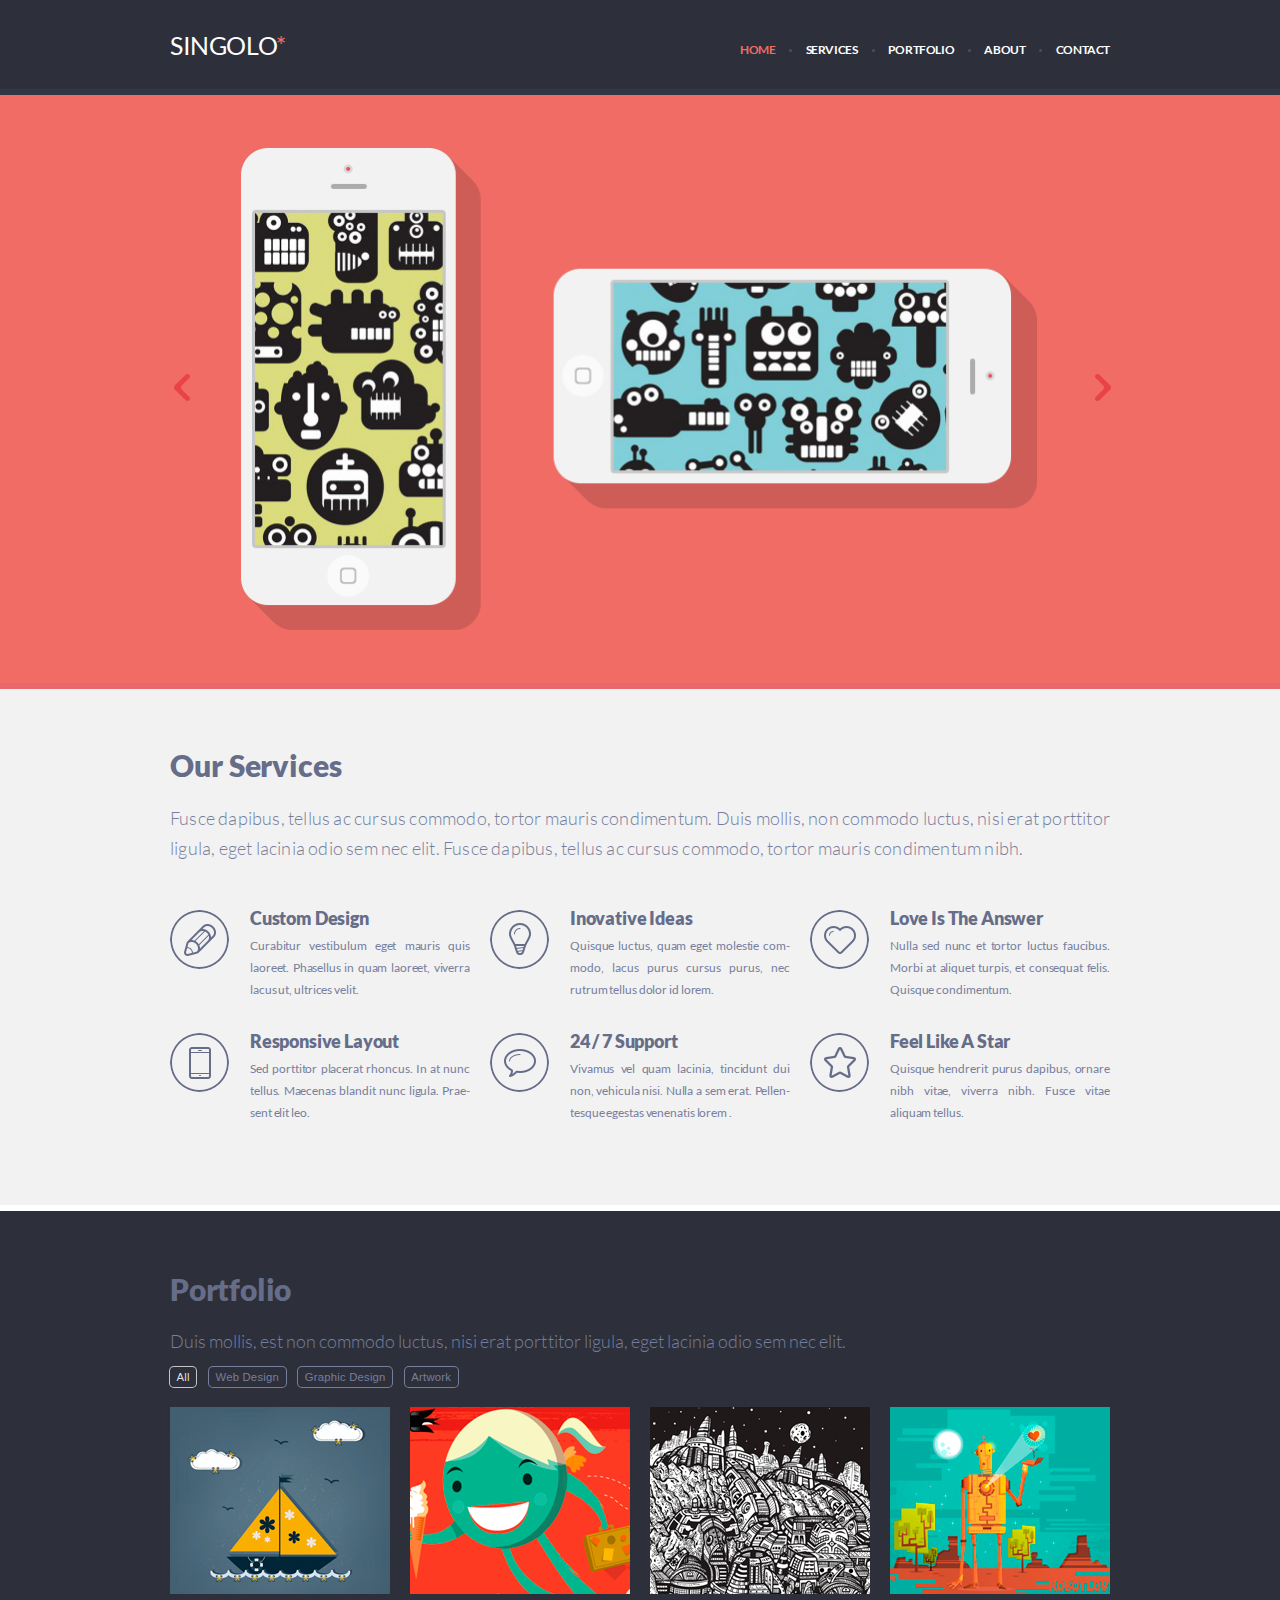
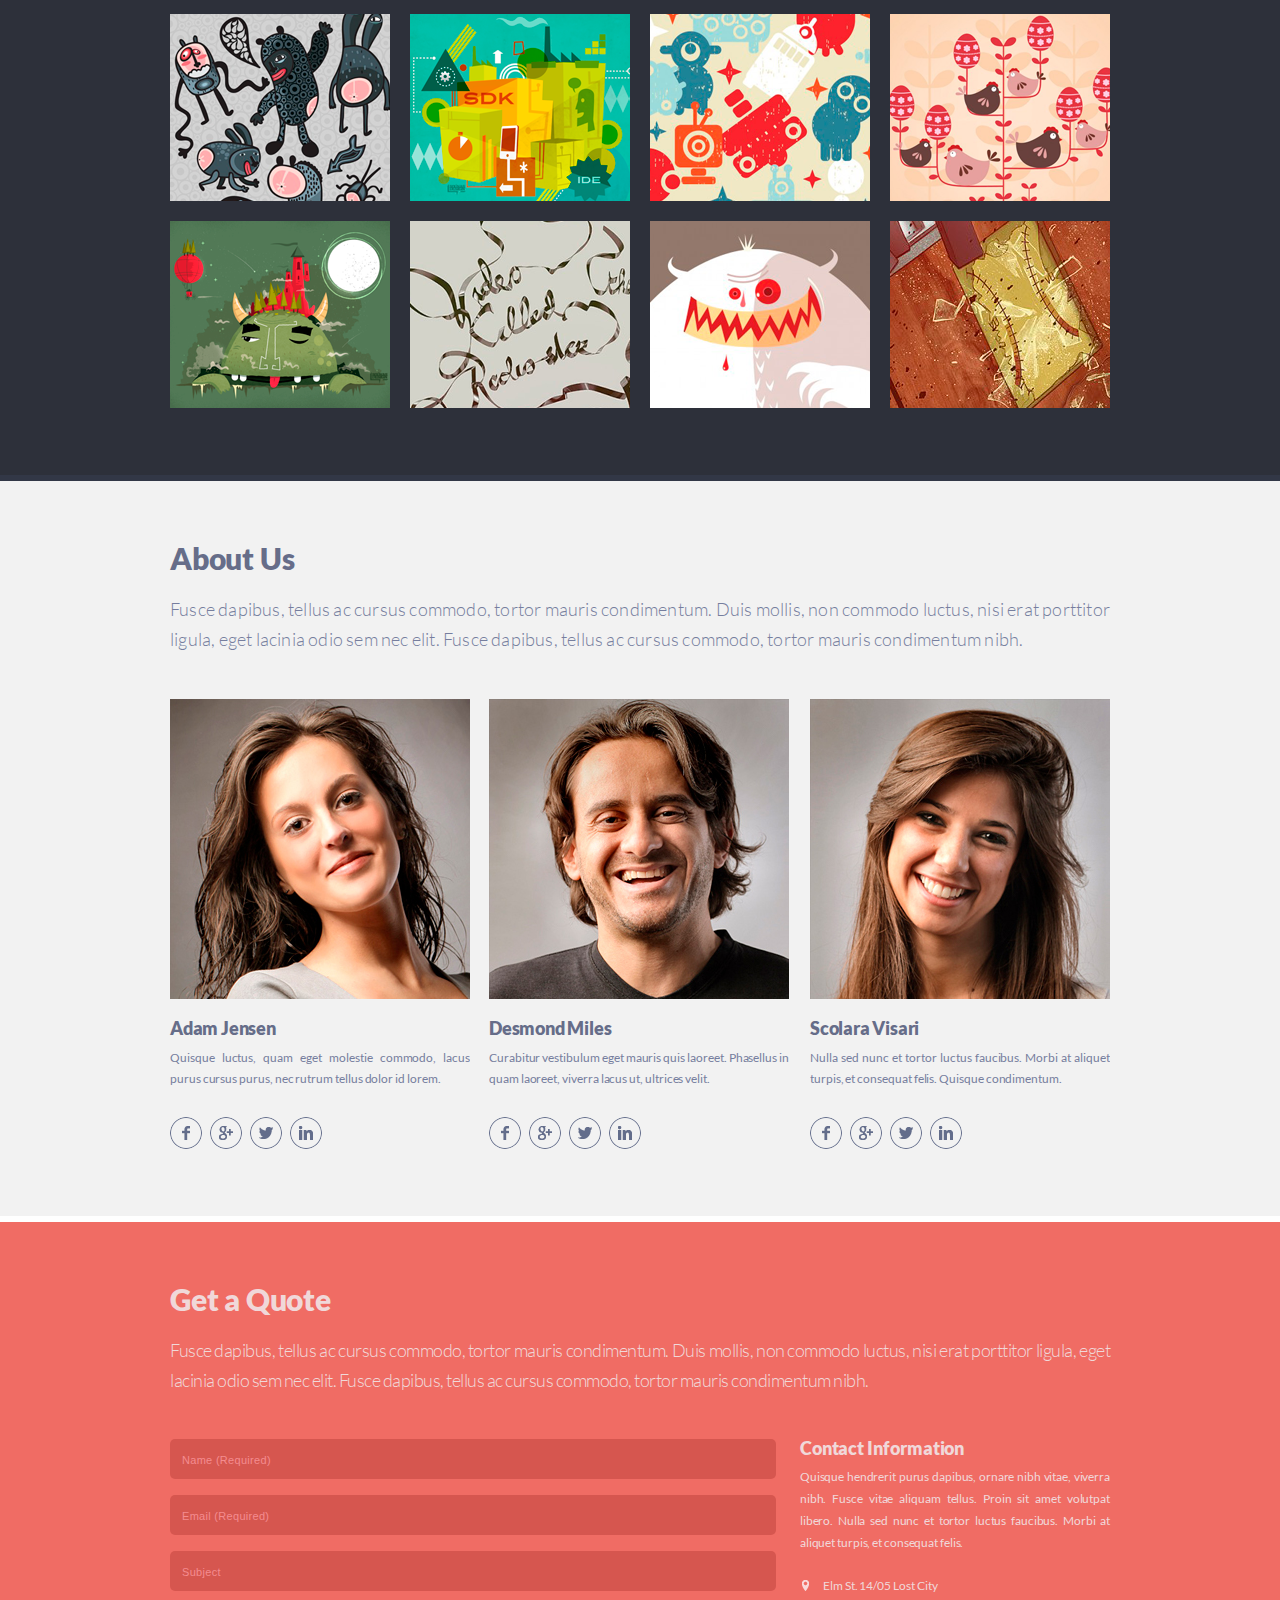
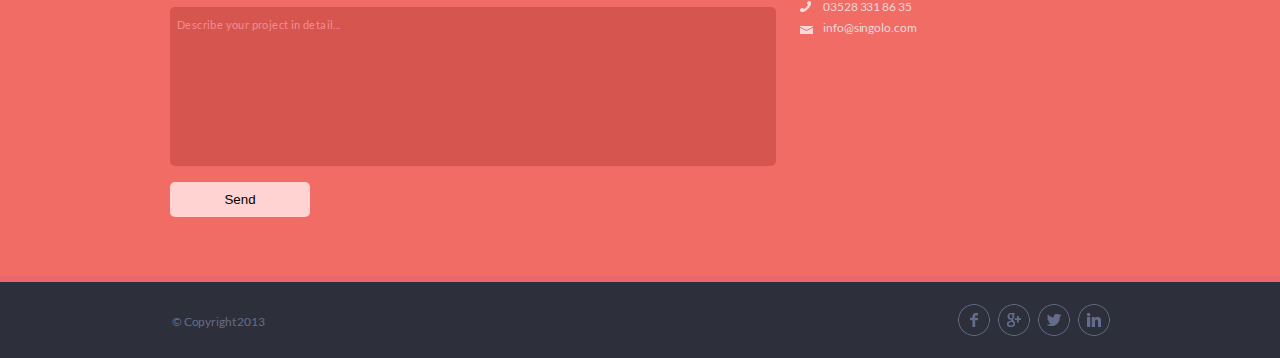
==== commit 2c58b6b0: "feat: complete singolo responsive" ====
--- a/index.html
+++ b/index.html
@@ -67,7 +67,7 @@
         </section>
     </div> 
 
-<div class="block-wrapper" id="services">
+    <div class="block-wrapper" id="services">
         <section class="services">
             <div class="services__block services__block--text">
                 <h1 class="services__block-headline">Our Services</h1>
@@ -111,7 +111,7 @@
             </div>
             <span class="color-line color-line--services"></span>
         </section>
-    </div> 
+    </div>
 
     <div class="block-wrapper" id="portfolio">
         <section class="portfolio-page">
@@ -237,9 +237,8 @@
                                         placeholder="Subject">
                                 </li>
                                 <li class="form__user-list-item">
-                                    <textarea class="form__user-list-area" id="user-desc" name="user-info" cols="30"
-                                        rows="10" maxlength="900"
-                                        placeholder="Describe your project in detail..."></textarea>
+                                    <textarea class="form__user-list-area" id="user-desc" name="user-info" rows="10"
+                                        maxlength="900" placeholder="Describe your project in detail..."></textarea>
                                 </li>
                             </ul>
                             <button class="form__user-submit">Send</button>
@@ -288,8 +287,8 @@
                     aria-label="LinkedIn">LinkedIn</a>
             </div>
         </div>
-    </footer>  
+    </footer>
     <script src="script.js"></script>
 </body>
 
-</html>
+</html>--- a/style.css
+++ b/style.css
@@ -46,9 +46,9 @@
 
 
 
-/* Width < 375px */
-
-@media (max-width: 374px) {
+/* 375px <= width < 768px */
+
+@media (max-width: 767px) {
     .header {
         display: flex;
         justify-content: center;
@@ -68,6 +68,11 @@
     }
 
     .header__logo-link {
+        position: absolute;
+        top: 50%;
+        left: 50%;
+        transform: translate(-50%, -50%);
+        width: 20%;
         margin: 0 auto;
         padding: 0;
         font-size: 20px;
@@ -79,7 +84,6 @@
         text-decoration: none;
         text-transform: uppercase;
         transition: all 0.3s ease;
-        outline: 1px solid blue;
         z-index: 50;
     }
 
@@ -100,7 +104,7 @@
     }
 
     .header__logo-link--show {
-        transform: translateX(-75px);
+        left: 115px;
     }
 
     .header__logo-link:hover {
@@ -246,119 +250,38 @@
         background-color: transparent;
         cursor: pointer;
         transition: all 0.3s ease;
-        outline: 1px solid purple;
     }
 
     .slider__content {
         display: flex;
-        justify-content: center;
         width: 290px;
         height: 175px;
         overflow: hidden;
-        outline: 1px solid red;
-    }
-
-    .slider__content-list {
-        display: flex;
+        transition: all 0.4s ease;
+    }
+
+    .slider__content ul {
         margin: 0;
         padding: 0;
         list-style: none;
-        overflow: hidden;
-        transition: all 0.5s ease;
-    }
-
-    .slider__content-list-item {
-        width: 290px;
-        margin: 0;
-        padding: 0;
-        outline: 1px solid blue;
-    }
-
-    .slider__content ul li:nth-child(1) {
-        position: relative;
     }
 
     .slider__content-item {
         width: 290px;
+        margin: 0 auto;
         height: 175px;
         position: relative;
         background-image: url('assets/slider-image.png');
         background-repeat: no-repeat;
         background-size: contain;
-        background-position: left bottom;
-        animation-duration: 0.6s;
-        animation-fill-mode: forwards;
-        transition: all 0.6s ease;
-    }
-
-    .slider__content ul li:nth-child(2) .slider__content-item {
+        background-position: center;
+        transition: all 0.4s ease;
+    }
+
+    .slider__content-item:nth-child(2) {
         background-image: url('assets/slider-image-2.png');
-        background-position: center;
-    }
-
-    @keyframes animateSlideLeft {
-        0% {
-            background-position: center;
-        }
-
-        50% {
-            background-position: -900px center;
-        }
-
-        51% {
-            background-size: 0px;
-            background-position: 900px center;
-        }
-
-        100% {
-            background-size: contain;
-            background-position: center;
-        }
-    }
-
-    @keyframes animateSlideRight {
-        0% {
-            background-position: center;
-        }
-
-        50% {
-            background-position: 900px center;
-        }
-
-        51% {
-            background-size: 0px;
-            background-position: -900px center;
-        }
-
-        100% {
-            background-size: contain;
-            background-position: center;
-        }
-    }
-
-    .inactive-left {
-        position: absolute;
-        top: 23px;
-        left: 4px;
-        width: 70px;
-        height: 122px;
-        background-color: black;
-        opacity: 0;
-        cursor: pointer;
-        transition: all 0.3s ease;
-    }
-
-    .inactive-right {
-        position: absolute;
-        top: 48px;
-        right: 33px;
-        width: 122px;
-        height: 70px;
-        background-color: black;
-        opacity: 0;
-        cursor: pointer;
-        transition: all 0.3s ease;
-    }
+    }
+
 
     .hide-display {
         opacity: 0;
@@ -366,6 +289,10 @@
 
     .show-display {
         opacity: 1;
+    }
+
+    .slider__content-item--hide {
+        display: none;
     }
 
     .services {
@@ -377,7 +304,7 @@
     }
 
     .services__block {
-        width: 294px;
+        width: 82%;
         margin: 0 auto;
         margin-bottom: 43px;
     }
@@ -410,7 +337,7 @@
     }
 
     .icons-list {
-        width: 292px;
+        width: 100%;
         display: flex;
         flex-wrap: wrap;
         justify-content: space-between;
@@ -418,19 +345,22 @@
         margin-top: -20px;
         padding: 0;
         list-style: none;
-        outline: 1px solid red;
     }
 
     .icons-list__item {
-        position: relative;
-        width: 100%;
+        display: flex;
+        flex-direction: column;
+        position: relative;
+        width: 100%;
+        min-height: 59px;
+        padding-left: 80px;
         margin-bottom: 25px;
     }
 
     .icons-list__item:before {
         content: "";
         position: absolute;
-        top: 4px;
+        top: 0;
         left: 0;
         width: 59px;
         height: 59px;
@@ -465,7 +395,6 @@
     }
 
     .icons-list__item-headline {
-        width: 210px;
         float: right;
         margin: 0;
         margin-bottom: 5px;
@@ -478,7 +407,6 @@
     }
 
     .icons-list__desc {
-        width: 210px;
         float: right;
         margin: 0;
         padding: 0;
@@ -500,7 +428,7 @@
     .portfolio__title,
     .portfolio__filter,
     .portfolio__works {
-        width: 294px;
+        width: 82%;
         margin: 0 auto;
     }
 
@@ -590,14 +518,14 @@
         overflow: hidden;
         display: flex;
         flex-wrap: wrap;
-        height: 513px;
+        width: 82%;
+        height: 145vw;
         justify-content: space-between;
     }
 
     .portfolio__works-item {
         position: relative;
-        width: 140px;
-        height: 117px;
+        width: 47.7%;
         margin-bottom: 15px;
         background-color: #dddddd;
         transition: all 0.4s ease;
@@ -614,13 +542,13 @@
     .about-us {
         width: 100%;
         position: relative;
-        padding-top: 66px;
+        padding-top: 50px;
         background-color: #f2f2f2;
     }
 
     .about-us__title,
     .about-us__people {
-        width: 290px;
+        width: 82%;
         margin: 0 auto;
     }
 
@@ -654,7 +582,7 @@
     }
 
     .about-us__people-item {
-        width: 294px;
+        width: 100%;
         margin-bottom: 35px;
     }
 
@@ -756,7 +684,7 @@
     }
 
     .contact__wrapper {
-        width: 290px;
+        width: 82%;
         margin: 0 auto;
         padding-top: 50px;
     }
@@ -787,13 +715,12 @@
         display: flex;
         flex-direction: column;
         justify-content: space-between;
-        width: 290px;
+        width: 100%;
         margin-top: 25px;
-        outline: 1px solid red;
     }
 
     .form__user-wrapper {
-        width: 290px;
+        width: 100%;
     }
 
     .form__user-list {
@@ -807,7 +734,7 @@
     }
 
     .form__user-submit {
-        width: 290px;
+        width: 100%;
         padding: 15px;
         margin-top: 10px;
         border: none;
@@ -822,10 +749,9 @@
     }
 
     .form__user-list-input {
-        width: 275px;
-        height: 36px;
+        width: calc(100% - 24px);
+        padding: 12px;
         margin-bottom: 16px;
-        padding-left: 14px;
         border: none;
         border-radius: 5px;
         background-color: #d6564f;
@@ -878,10 +804,9 @@
     }
 
     .form__user-list-area {
-        width: 275px;
+        width: calc(100% - 20px);
         height: 140px;
-        padding-left: 14px;
-        padding-top: 7px;
+        padding: 10px;
         border: none;
         border-radius: 5px;
         background-color: #d6564f;
@@ -903,8 +828,8 @@
 
     .form__info {
         margin-top: 30px;
-        margin-bottom: 50px;
-        width: 290px;
+        margin-bottom: 40px;
+        width: 100%;
     }
 
     .form__info-headline {
@@ -1018,6 +943,1109 @@
     .contact-footer__social {
         width: 152px;
         margin: 0 auto;
+    }
+
+    .contact-footer__social {
+        width: 152.2px;
+        display: flex;
+        justify-content: space-between;
+    }
+
+    .contact-footer__social-link {
+        display: block;
+        width: 32px;
+        height: 32px;
+        font-size: 0;
+        background-repeat: no-repeat;
+        background-size: contain;
+        background-position: center;
+        transition: all 0.4s ease;
+        border-radius: 50%;
+    }
+
+    .contact-footer__social-link:hover {
+        background-color: #dddddd;
+    }
+
+    .contact-footer__social-link--facebook {
+        background-image: url('assets/i-facebook.png');
+    }
+
+    .contact-footer__social-link--google-plus {
+        background-image: url('assets/i-google-plus.png');
+    }
+
+    .contact-footer__social-link--twitter {
+        background-image: url('assets/i-twitter.png');
+    }
+
+    .contact-footer__social-link--linked-in {
+        background-image: url('assets/i-linked-in.png');
+    }
+
+    .form__pop {
+        position: fixed;
+        top: 50%;
+        left: 50%;
+        transform: translate(-50%, -50%);
+        width: 60%;
+        padding: 40px;
+        border-radius: 10px;
+        box-shadow: 0 5px 30px 10px rgba(0, 0, 0, 0.12);
+        background-color: #ffffff;
+        z-index: 150;
+        animation: popShow;
+        animation-duration: 0.5s;
+        animation-fill-mode: forwards;
+    }
+
+    @keyframes popShow {
+        0% {
+            opacity: 0;
+            transform: translate(-50%, -70%);
+        }
+
+        43% {
+            opacity: 1;
+            transform: translate(-50%, -40%);
+        }
+
+        100% {
+            transform: translate(-50%, -50%);
+        }
+    }
+
+    .form__pop-success,
+    .form__pop-subject,
+    .form__pop-describe {
+        margin: 0;
+        padding: 0;
+    }
+
+    .form__pop-success {
+        display: inline-block;
+        position: relative;
+        margin-bottom: 50px;
+        font-size: 20px;
+        line-height: 30px;
+    }
+
+    .form__pop-success::before {
+        content: "";
+        position: absolute;
+        top: 15%;
+        right: -40px;
+        width: 25px;
+        height: 25px;
+        border-radius: 50%;
+        background-color: #44be5f;
+        background-image: url('assets/i-check.png');
+        background-repeat: no-repeat;
+        background-size: 50%;
+        background-position: center;
+    }
+
+    .form__pop-subject {
+        position: relative;
+        margin-bottom: 50px;
+        font-size: 16px;
+        line-height: 24px;
+    }
+
+    .form__pop-subject:before {
+        position: absolute;
+        left: 0;
+        top: -25px;
+        content: "Subject";
+        margin-right: 15px;
+        font-size: 12px;
+        font-weight: 700;
+        color: #294f70;
+    }
+
+    .form__pop-describe {
+        position: relative;
+        margin-bottom: 30px;
+        font-size: 16px;
+        line-height: 24px;
+    }
+
+    .form__pop-describe:before {
+        position: absolute;
+        left: 0;
+        top: -25px;
+        content: "Description";
+        margin-right: 15px;
+        font-size: 12px;
+        font-weight: 700;
+        color: #294f70;
+    }
+
+    .form__pop-ok-btn {
+        width: 100px;
+        padding: 10px;
+        border: none;
+        border-radius: 5px;
+        background-color: #F06C64;
+        font-size: 14px;
+        color: #ffffff;
+        cursor: pointer;
+        transition: all 0.4s ease;
+    }
+
+    .form__pop-ok-btn:hover {
+        background-color: rgb(223, 91, 84);
+    }
+
+    .global-wrapper--pop {
+        position: fixed;
+        top: 0;
+        left: 0;
+        width: 100%;
+        height: 100vh;
+        background-color: rgba(0, 0, 0, 0.4);
+        z-index: 140;
+        transition: all 0.4s ease;
+    }
+}
+
+
+/* 768px <= width < 1020px */
+
+@media (min-width: 768px) {
+    .header__bar-menu-btn {
+        display: none;
+    }
+
+    .header {
+        position: fixed;
+        top: 0;
+        left: 0;
+        display: flex;
+        align-items: center;
+        width: 100%;
+        height: 95px;
+        background-color: #2d303a;
+        z-index: 50;
+    }
+
+    .header:before {
+        content: "";
+        position: absolute;
+        bottom: 0;
+        left: 0;
+        width: 100%;
+        height: 6px;
+        background-color: #323746;
+    }
+
+    .header__bar {
+        display: flex;
+        justify-content: space-between;
+        align-items: center;
+        width: 1020px;
+        margin: 0 auto;
+    }
+
+    .header__logo-link {
+        width: 115px;
+        margin: 0;
+        margin-top: -5px;
+        margin-left: 40px;
+        padding: 0;
+        font-size: 25px;
+        line-height: 6.32px;
+        font-weight: 400;
+        letter-spacing: -0.40px;
+        color: #ffffff;
+        text-decoration: none;
+        text-transform: uppercase;
+        transition: all 0.3s ease;
+    }
+
+    .header__logo-link:hover {
+        color: #c5c5c5;
+    }
+
+    .header__logo-link:focus {
+        transform: scale(0.95);
+    }
+
+    .header__logo-link--dot {
+        margin-left: 0;
+        color: #f06c64;
+    }
+
+    .header__nav {
+        display: flex;
+        justify-content: space-between;
+        align-items: center;
+        width: 370px;
+        margin: 0;
+        margin-right: 40px;
+        padding: 0;
+        list-style: none;
+    }
+
+    .header__nav-item {
+        position: relative;
+        margin: 0;
+        padding: 0;
+    }
+
+    .header__nav-item:before {
+        content: "";
+        position: absolute;
+        top: 13px;
+        right: -17px;
+        width: 3px;
+        height: 3px;
+        border-radius: 50%;
+        background-color: #494e62;
+    }
+
+    .header__nav-item:last-child:before {
+        content: none;
+    }
+
+    .header__nav-item-link {
+        margin: 0;
+        padding: 0;
+        font-size: 12px;
+        line-height: 6.32px;
+        font-weight: 700;
+        letter-spacing: -0.40px;
+        color: #ffffff;
+        text-decoration: none;
+        text-transform: uppercase;
+        transition: all 0.4s ease;
+    }
+
+    .header__nav-item-link:hover {
+        color: #f06c64;
+    }
+
+    .header__nav-item-link:focus {
+        color: #b6453f;
+    }
+
+    .header__nav-item-link--active {
+        color: #f06c64;
+    }
+
+    .color-line {
+        position: absolute;
+        left: 0;
+        bottom: 0;
+        width: 100%;
+        height: 6px;
+        transition: all 0.4s ease;
+    }
+
+    .color-line--slider {
+        background-color: #ea676b;
+    }
+
+    .color-line--services {
+        background-color: #ffffff;
+    }
+
+    .color-line--portfolio {
+        background-color: #323746;
+    }
+
+    .slider {
+        position: relative;
+        display: flex;
+        align-items: center;
+        width: 100%;
+        height: 450px;
+        background-color: #F06C64;
+        transition: all 0.4s ease;
+    }
+
+    .height-wrapper {
+        display: block;
+        width: 100%;
+        height: 95px;
+        background-color: transparent;
+    }
+
+    .slider__wrapper {
+        display: flex;
+        justify-content: space-between;
+        align-items: center;
+        width: 90%;
+        height: 450px;
+        margin: 0 auto;
+    }
+
+    .slider__btn {
+        width: 16px;
+        height: 42px;
+        border: none;
+        background-color: transparent;
+        cursor: pointer;
+        transition: all 0.3s ease;
+    }
+
+    .slider__btn--prev {
+        margin-left: -5px;
+        margin-right: 5px;
+    }
+
+    .slider__btn--next {
+        margin-right: 3px;
+    }
+
+
+    .slider__btn:hover {
+        transform: scale(1.12);
+    }
+
+    .slider__btn:focus {
+        transform: scale(0.95);
+    }
+
+    .slider__content {
+        width: 85%;
+        height: 450px;
+        overflow: hidden;
+    }
+
+    .slider__content-list {
+        display: flex;
+        margin: 0;
+        padding: 0;
+        list-style: none;
+        overflow: hidden;
+        transition: all 0.5s ease;
+    }
+
+    .slider__content-list-item {
+        margin: 0;
+        padding: 0;
+    }
+
+    .slider__content ul li:nth-child(1) {
+        position: relative;
+    }
+
+    .slider__content-item {
+        position: relative;
+        width: 610px;
+        height: 463px;
+        background-image: url('assets/slider-image.png');
+        background-repeat: no-repeat;
+        background-size: 96%;
+        background-position: left center;
+        animation-duration: 0.6s;
+        animation-fill-mode: forwards;
+        transition: all 0.6s ease;
+    }
+
+    .slider__content ul li:nth-child(2) .slider__content-item {
+        background-image: url('assets/slider-image-2.png');
+        background-size: 58%;
+        background-position: center;
+    }
+
+    @keyframes animateSlideLeft {
+        0% {
+            background-position: center;
+        }
+
+        50% {
+            background-position: -900px center;
+        }
+
+        51% {
+            background-size: 0px;
+            background-position: 900px center;
+        }
+
+        100% {
+            background-size: contain;
+            background-position: center;
+        }
+    }
+
+    @keyframes animateSlideRight {
+        0% {
+            background-position: center;
+        }
+
+        50% {
+            background-position: 900px center;
+        }
+
+        51% {
+            background-size: 0px;
+            background-position: -900px center;
+        }
+
+        100% {
+            background-size: contain;
+            background-position: center;
+        }
+    }
+
+    .hide-display {
+        opacity: 0;
+    }
+
+    .show-display {
+        opacity: 1;
+    }
+
+    .services {
+        position: relative;
+        width: 100%;
+        max-height: 640px;
+        padding-top: 68px;
+        padding-bottom: 40px;
+        margin-bottom: -46px;
+        background-color: #f2f2f2;
+    }
+
+    .services__block {
+        width: 85%;
+        margin: 0 auto;
+        margin-bottom: 40px;
+    }
+
+    .services__block-headline {
+        margin: 0;
+        margin-bottom: 28px;
+        padding: 0;
+        font-size: 30px;
+        line-height: 17.86px;
+        font-weight: 900;
+        letter-spacing: -0.10px;
+        color: #666d89;
+    }
+
+    .services__block-desc {
+        width: 100%;
+        margin: 0;
+        padding: 0;
+        font-size: 18px;
+        line-height: 30px;
+        font-weight: 300;
+        letter-spacing: -0.2px;
+        color: #767e9e;
+        text-align: justify;
+    }
+
+    .icons-list {
+        display: flex;
+        flex-wrap: wrap;
+        justify-content: space-between;
+        margin: 0;
+        padding: 0;
+        list-style: none;
+    }
+
+    .icons-list__item {
+        position: relative;
+        width: 47%;
+        margin-bottom: 45px;
+    }
+
+    .icons-list__item:before {
+        content: "";
+        position: absolute;
+        top: 4px;
+        left: 0;
+        width: 59px;
+        height: 59px;
+        border-radius: 50%;
+        background-repeat: no-repeat;
+        background-size: contain;
+        background-position: center;
+    }
+
+    .icons-list__item--pen:before {
+        background-image: url('assets/i-pen.png');
+    }
+
+    .icons-list__item--bulb:before {
+        background-image: url('assets/i-bulb.png');
+    }
+
+    .icons-list__item--heart:before {
+        background-image: url('assets/i-heart.png');
+    }
+
+    .icons-list__item--phone:before {
+        background-image: url('assets/i-phone.png');
+    }
+
+    .icons-list__item--bubble:before {
+        background-image: url('assets/i-bubble.png');
+    }
+
+    .icons-list__item--star:before {
+        background-image: url('assets/i-star.png');
+    }
+
+    .icons-list__item-headline {
+        width: 75%;
+        float: right;
+        margin: 0;
+        margin-bottom: 5px;
+        padding: 0;
+        font-size: 18px;
+        line-height: 17, 86px;
+        font-weight: 900;
+        letter-spacing: -0.17px;
+        color: #666d89;
+    }
+
+    .icons-list__desc {
+        width: 75%;
+        float: right;
+        margin: 0;
+        padding: 0;
+        font-size: 12px;
+        line-height: 22px;
+        font-weight: 400;
+        letter-spacing: -0.1px;
+        color: #767e9e;
+        text-align: justify;
+    }
+
+    .portfolio {
+        position: relative;
+        padding-top: 67px;
+        padding-bottom: 72px;
+        background-color: #2d303a;
+    }
+
+    .portfolio__title,
+    .portfolio__filter,
+    .portfolio__works {
+        max-width: 85%;
+        margin: 0 auto;
+    }
+
+    .portfolio__header {
+        margin: 0;
+        margin-top: 2px;
+        margin-bottom: 28px;
+        padding: 0;
+        font-size: 30px;
+        line-height: 18px;
+        font-weight: 900;
+        letter-spacing: -0.20px;
+        color: #666d89;
+    }
+
+    .portfolio__desc {
+        margin: 0;
+        margin-bottom: 7px;
+        padding: 0;
+        font-size: 18px;
+        line-height: 30px;
+        font-weight: 300;
+        letter-spacing: 0.01px;
+        color: #767e9e;
+    }
+
+    .portfolio__filter-btn {
+        height: 20px;
+        margin: 0;
+        margin-right: 9.6px;
+        padding: 0;
+        padding-left: 6.55px;
+        padding-right: 6.55px;
+        font-size: 11.3px;
+        line-height: 18px;
+        font-weight: 400;
+        letter-spacing: 0.22px;
+        color: #767e9e;
+        box-shadow: 0 0 0 1px #767e9e;
+        border-radius: 4px;
+        border: none;
+        background-color: transparent;
+        cursor: pointer;
+        transition: all 0.4s ease;
+    }
+
+    .portfolio__filter-btn:hover {
+        color: #dedede;
+        box-shadow: 0 0 0 1px #c5c5c5;
+    }
+
+    .portfolio__filter-btn:focus {
+        color: #dedede;
+        box-shadow: 0 0 0 1px #c5c5c5;
+    }
+
+    .portfolio__filter-btn:last-child {
+        margin-right: 0;
+    }
+
+    .portfolio__filter {
+        margin-bottom: 30px;
+    }
+
+    .portfolio__filter-btn--active {
+        height: 20px;
+        margin: 0;
+        margin-right: 9.6px;
+        padding: 0;
+        padding-left: 6.55px;
+        padding-right: 6.55px;
+        font-size: 11.3px;
+        line-height: 18px;
+        font-weight: 400;
+        letter-spacing: 0.22px;
+        border-radius: 4px;
+        border: none;
+        background-color: transparent;
+        cursor: pointer;
+        transition: all 0.4s ease;
+        color: #dedede;
+        box-shadow: 0 0 0 1px #c5c5c5;
+    }
+
+    .portfolio__works {
+        position: relative;
+        overflow: hidden;
+        height: 100vw;
+        display: flex;
+        flex-wrap: wrap;
+        justify-content: space-between;
+    }
+
+    .portfolio__works-item {
+        position: relative;
+        width: 32%;
+        height: 23vw;
+        margin-bottom: 13px;
+        background-color: #dddddd;
+        transition: all 0.4s ease;
+        cursor: pointer;
+    }
+
+    .portfolio__works-item--active {
+        outline: 5px solid #F06C64;
+        outline-offset: -5px;
+    }
+
+    .about-us {
+        position: relative;
+        padding-top: 66px;
+        background-color: #f2f2f2;
+    }
+
+    .about-us__title,
+    .about-us__people {
+        width: 85%;
+        margin: 0 auto;
+    }
+
+    .about-us__header {
+        margin: 0;
+        margin-top: 2px;
+        margin-bottom: 27px;
+        padding: 0;
+        font-size: 30px;
+        line-height: 18px;
+        font-weight: 900;
+        letter-spacing: -0.20px;
+        color: #666d89;
+    }
+
+    .about-us__desc {
+        margin: 0;
+        margin-bottom: 45px;
+        padding: 0;
+        font-size: 18px;
+        line-height: 30px;
+        font-weight: 300;
+        letter-spacing: -0.2px;
+        color: #767e9e;
+        text-align: justify;
+    }
+
+    .about-us__people {
+        display: flex;
+        justify-content: space-between;
+        padding-bottom: 73px;
+    }
+
+    .about-us__people-item {
+        display: flex;
+        flex-direction: column;
+        justify-content: space-between;
+        max-width: 33%;
+    }
+
+    .about-us__photo {
+        width: 100%;
+        height: 26vw;
+        margin-bottom: 11px;
+    }
+
+    .about-us__people-item:nth-child(1) {
+        margin-right: 19px;
+    }
+
+    .about-us__people-item:nth-child(2) {
+        margin-right: 21px;
+    }
+
+    .about-us__name {
+        margin: 0;
+        margin-bottom: 10px;
+        padding: 0;
+        font-size: 18px;
+        line-height: 18px;
+        font-weight: 900;
+        letter-spacing: -0.20px;
+        white-space: nowrap;
+        color: #666d89;
+    }
+
+    .about-us__desc-people {
+        height: 60px;
+        overflow: hidden;
+        margin: 0;
+        margin-bottom: 24px;
+        padding: 0;
+        font-size: 12px;
+        line-height: 21px;
+        font-weight: 400;
+        letter-spacing: 0.1px;
+        color: #767e9e;
+        white-space: normal;
+    }
+
+    .about-us__social {
+        width: 152.2px;
+        display: flex;
+        justify-content: space-between;
+    }
+
+    .about-us__social-link {
+        display: block;
+        width: 32px;
+        height: 32px;
+        font-size: 0;
+        background-repeat: no-repeat;
+        background-size: contain;
+        background-position: center;
+        transition: all 0.4s ease;
+        border-radius: 50%;
+    }
+
+    .about-us__social-link:hover {
+        background-color: #dddddd;
+    }
+
+    .about-us__social-link--facebook {
+        background-image: url('assets/i-facebook.png');
+    }
+
+    .about-us__social-link--google-plus {
+        background-image: url('assets/i-google-plus.png');
+    }
+
+    .about-us__social-link--twitter {
+        background-image: url('assets/i-twitter.png');
+    }
+
+    .about-us__social-link--linked-in {
+        background-image: url('assets/i-linked-in.png');
+    }
+
+    .about-us:before {
+        content: "";
+        position: absolute;
+        left: 0;
+        bottom: 0;
+        width: 100%;
+        height: 6px;
+        background-color: #ffffff;
+    }
+
+    .contact-page {
+        position: relative;
+        width: 100%;
+        height: 710px;
+        background-color: #f06c64;
+    }
+
+    .contact__wrapper:before {
+        content: '';
+        position: absolute;
+        bottom: 0;
+        right: 0;
+        width: 100%;
+        height: 6px;
+        background-color: #ea676b;
+    }
+
+    .contact__wrapper {
+        width: 85%;
+        margin: 0 auto;
+        padding-top: 68px;
+    }
+
+    .contact__headline {
+        margin: 0;
+        margin-bottom: 27px;
+        padding: 0;
+        font-size: 30px;
+        line-height: 18px;
+        font-weight: 900;
+        letter-spacing: -0.2px;
+        color: #f0d8d9;
+        text-align: justify;
+    }
+
+    .contact__desc {
+        margin: 0;
+        padding: 0;
+        font-size: 18px;
+        line-height: 30px;
+        font-weight: 300;
+        letter-spacing: -0.2px;
+        color: #f0d8d9;
+        text-align: justify;
+    }
+
+    .form-block {
+        display: flex;
+        justify-content: space-between;
+        margin-top: 44px;
+    }
+
+    .form__user-wrapper {
+        width: 60%;
+    }
+
+    .form__user-list {
+        width: 100%;
+        margin: 0;
+        padding: 0;
+        list-style: none;
+    }
+
+    .form__user-list-item {
+        width: 100%;
+    }
+
+    .form__user-submit {
+        width: 140px;
+        padding: 10px;
+        margin-top: 10px;
+        border: none;
+        border-radius: 5px;
+        background-color: #ffd3d1;
+        cursor: pointer;
+        transition: all 0.4s ease;
+    }
+
+    .form__user-submit:hover {
+        background-color: #ffc2bf;
+    }
+
+    .form__user-list-input {
+        width: 100%;
+        height: 36px;
+        margin-bottom: 16px;
+        padding-left: 14px;
+        border: none;
+        border-radius: 5px;
+        background-color: #d6564f;
+        color: #ffffff;
+    }
+
+    .form__user-list-input-invalid {
+        position: relative;
+        animation: invalidInput;
+        animation-duration: 1.5s;
+        animation-fill-mode: forwards;
+    }
+
+    @keyframes invalidInput {
+        0% {
+            box-shadow: 0 0 0 1px #cf3c2e;
+            background-color: #e64c44;
+        }
+
+        30% {
+            box-shadow: 0 0 0 1px #ee6053;
+            background-color: #fb7c7188;
+        }
+
+        50% {
+            box-shadow: 0 0 0 1px #cf3c2e;
+            background-color: #e64c44;
+        }
+
+        70% {
+            box-shadow: 0 0 0 1px #ee6053;
+            background-color: #fb7c7188;
+        }
+
+        100% {
+            box-shadow: non;
+            background-color: #d6564f;
+        }
+    }
+
+    .form__user-list-input::placeholder {
+        margin: 0;
+        padding: 0;
+        font-size: 11px;
+        line-height: 22px;
+        font-weight: 400;
+        letter-spacing: 0.3px;
+        color: #f48c8f;
+        text-align: justify;
+    }
+
+    .form__user-list-area {
+        width: 100%;
+        height: 193px;
+        padding-left: 14px;
+        padding-top: 7px;
+        border: none;
+        border-radius: 5px;
+        background-color: #d6564f;
+        color: #ffffff;
+        resize: none;
+    }
+
+    .form__user-list-area::placeholder {
+        margin: 0;
+        padding: 0;
+        font-family: 'Lato';
+        font-size: 11px;
+        line-height: 22px;
+        font-weight: 400;
+        letter-spacing: 0.4px;
+        color: #f48c8f;
+        text-align: justify;
+    }
+
+    .form__info {
+        width: 33%;
+    }
+
+    .form__info-headline {
+        margin: 0;
+        margin-bottom: 9px;
+        padding: 0;
+        font-size: 18px;
+        line-height: 18px;
+        font-weight: 900;
+        letter-spacing: -0.08px;
+        color: #f0d8d9;
+        text-align: justify;
+    }
+
+    .form__info-desc {
+        margin: 0;
+        margin-bottom: 10px;
+        padding: 0;
+        font-size: 12px;
+        line-height: 22px;
+        font-weight: 400;
+        letter-spacing: -0.4px;
+        color: #f0d8d9;
+        text-align: justify;
+    }
+
+    .form__info-list {
+        margin: 0;
+        margin-left: 23px;
+        padding: 0;
+        list-style: none;
+    }
+
+    .form__info-list-item {
+        margin: 0;
+        margin-bottom: -3.8px;
+        padding: 0;
+    }
+
+    .form__info-list-paragraph {
+        position: relative;
+        margin: 0;
+        padding: 0;
+        font-size: 12px;
+        line-height: 22px;
+        font-weight: 400;
+        letter-spacing: -0.05px;
+        color: #f0d8d9;
+        text-decoration: none;
+        text-align: justify;
+    }
+
+
+    .form__info-list-paragraph:before {
+        content: '';
+        position: absolute;
+        left: -23px;
+        top: 2px;
+        width: 12px;
+        height: 11px;
+        background-repeat: no-repeat;
+        background-size: contain;
+        background-position: center;
+    }
+
+
+    .form__info-list-paragraph--adress:before {
+        background-image: url('assets/i-location.png');
+    }
+
+    .form__info-list-paragraph-tel:before {
+        background-image: url('assets/i-phone-small.png');
+    }
+
+    .form__info-list-paragraph--mail:before {
+        width: 13px;
+        height: 12px;
+        background-image: url('assets/i-mail.png');
+        background-position: bottom center;
+    }
+
+    .contact-footer {
+        width: 100%;
+        background-color: #2d303a;
+    }
+
+    .contact-footer__wrapper {
+        display: flex;
+        justify-content: space-between;
+        align-items: center;
+        width: 85%;
+        height: 76px;
+        margin: 0 auto;
+    }
+
+    .contact-footer__cop {
+        margin: 0;
+        margin-left: 2px;
+        margin-top: 4px;
+        padding: 0;
+        font-size: 12px;
+        line-height: 22px;
+        font-weight: 400;
+        letter-spacing: -0.15px;
+        color: #666d89;
+        text-decoration: none;
+        text-align: justify;
+    }
+
+    .contact-footer__social {
+        width: 152px;
     }
 
     .contact-footer__social {
@@ -1184,62 +2212,54 @@
     }
 }
 
-
-/* 375px <= width < 768px */
-
-@media (min-width: 375px) {
+/* 1020px <= width */
+
+@media (min-width: 1020px) {
+
     .header {
-        display: flex;
-        justify-content: center;
         position: fixed;
         top: 0;
         left: 0;
-        width: 100%;
-        height: 70px;
+        display: flex;
+        align-items: center;
+        width: 100%;
+        height: 95px;
         background-color: #2d303a;
         z-index: 50;
     }
 
+    .header:before {
+        content: "";
+        position: absolute;
+        bottom: 0;
+        left: 0;
+        width: 100%;
+        height: 6px;
+        background-color: #323746;
+    }
+
     .header__bar {
         display: flex;
+        justify-content: space-between;
         align-items: center;
-        width: 100%;
+        width: 1020px;
+        margin: 0 auto;
     }
 
     .header__logo-link {
-        margin: 0 auto;
-        padding: 0;
-        font-size: 20px;
+        width: 115px;
+        margin: 0;
+        margin-top: -5px;
+        margin-left: 40px;
+        padding: 0;
+        font-size: 25px;
         line-height: 6.32px;
         font-weight: 400;
-        letter-spacing: -0.95px;
+        letter-spacing: -0.40px;
         color: #ffffff;
-        text-align: center;
         text-decoration: none;
         text-transform: uppercase;
         transition: all 0.3s ease;
-        outline: 1px solid blue;
-        z-index: 50;
-    }
-
-    .header__logo-link--menu {
-        position: absolute;
-        top: 30px;
-        left: 71px;
-        padding: 0;
-        font-size: 20px;
-        line-height: 6.32px;
-        font-weight: 400;
-        letter-spacing: -0.95px;
-        color: #ffffff;
-        text-align: center;
-        text-decoration: none;
-        text-transform: uppercase;
-        transition: all 0.3s ease;
-    }
-
-    .header__logo-link--show {
-        transform: translateX(-270px);
     }
 
     .header__logo-link:hover {
@@ -1255,51 +2275,32 @@
         color: #f06c64;
     }
 
-    .header__bar-menu-btn {
+    .header__nav {
+        display: flex;
+        justify-content: space-between;
+        align-items: center;
+        width: 370px;
+        margin: 0;
+        margin-right: 40px;
+        padding: 0;
+        list-style: none;
+    }
+
+    .header__nav-item {
+        position: relative;
+        margin: 0;
+        padding: 0;
+    }
+
+    .header__nav-item:before {
+        content: "";
         position: absolute;
-        top: 25px;
-        left: 20px;
-        width: 26px;
-        height: 21px;
-        border: none;
-        background-image: url('/assets/i-menu-btn.png');
-        background-repeat: no-repeat;
-        background-size: contain;
-        background-position: center;
-        background-color: transparent;
-        transition: all 0.4s ease;
-        z-index: 100;
-    }
-
-    .header__bar-menu-btn--show {
-        transform: rotate(-90deg);
-    }
-
-    .header__nav {
-        position: fixed;
-        top: 0;
-        left: -300px;
-        width: 278px;
-        height: 100vh;
-        margin: 0;
-        margin-right: 40px;
-        padding: 0;
-        padding-top: 232px;
-        list-style: none;
-        background-color: #2D303A;
-        transition: all 0.4s ease;
-    }
-
-    .header__nav--show {
-        left: 0;
-    }
-
-    .header__nav-item {
-        position: relative;
-        margin: 0;
-        margin-left: 71px;
-        margin-bottom: 27px;
-        padding: 0;
+        top: 13px;
+        right: -17px;
+        width: 3px;
+        height: 3px;
+        border-radius: 50%;
+        background-color: #494e62;
     }
 
     .header__nav-item:last-child:before {
@@ -1309,7 +2310,7 @@
     .header__nav-item-link {
         margin: 0;
         padding: 0;
-        font-size: 24px;
+        font-size: 12px;
         line-height: 6.32px;
         font-weight: 700;
         letter-spacing: -0.40px;
@@ -1345,7 +2346,7 @@
     }
 
     .color-line--services {
-        display: none;
+        height: 52px;
         background-color: #ffffff;
     }
 
@@ -1356,10 +2357,9 @@
     .slider {
         position: relative;
         display: flex;
-        justify-content: center;
         align-items: center;
         width: 100%;
-        height: 220px;
+        height: 600px;
         background-color: #F06C64;
         transition: all 0.4s ease;
     }
@@ -1367,34 +2367,50 @@
     .height-wrapper {
         display: block;
         width: 100%;
-        height: 70px;
+        height: 89px;
         background-color: transparent;
     }
 
     .slider__wrapper {
-        width: 100%;
-        display: flex; 
-        justify-content: space-between;  
+        display: flex;
+        justify-content: space-between;
         align-items: center;
+        width: 935px;
+        height: 484px;
+        margin: 0 auto;
     }
 
     .slider__btn {
-        width: 39px;
-        height: 220px;
+        width: 16px;
+        height: 42px;
         border: none;
         background-color: transparent;
         cursor: pointer;
         transition: all 0.3s ease;
-        outline: 1px solid purple;
+    }
+
+    .slider__btn--prev {
+        margin-left: -5px;
+        margin-right: 5px;
+    }
+
+    .slider__btn--next {
+        margin-right: 3px;
+    }
+
+
+    .slider__btn:hover {
+        transform: scale(1.12);
+    }
+
+    .slider__btn:focus {
+        transform: scale(0.95);
     }
 
     .slider__content {
-        display: flex;
-        justify-content: center;
-        width: 290px;
-        height: 175px;
+        width: 796px;
+        height: 483px;
         overflow: hidden;
-        outline: 1px solid red;
     }
 
     .slider__content-list {
@@ -1407,10 +2423,8 @@
     }
 
     .slider__content-list-item {
-        width: 290px;
-        margin: 0;
-        padding: 0;
-        outline: 1px solid blue;
+        margin: 0;
+        padding: 0;
     }
 
     .slider__content ul li:nth-child(1) {
@@ -1418,13 +2432,13 @@
     }
 
     .slider__content-item {
-        width: 290px;
-        height: 175px;
-        position: relative;
+        position: relative;
+        width: 796px;
+        height: 483px;
         background-image: url('assets/slider-image.png');
         background-repeat: no-repeat;
         background-size: contain;
-        background-position: left bottom;
+        background-position: center;
         animation-duration: 0.6s;
         animation-fill-mode: forwards;
         transition: all 0.6s ease;
@@ -1432,7 +2446,7 @@
 
     .slider__content ul li:nth-child(2) .slider__content-item {
         background-image: url('assets/slider-image-2.png');
-        background-position: center;
+        background-size: contain;
     }
 
     @keyframes animateSlideLeft {
@@ -1477,10 +2491,10 @@
 
     .inactive-left {
         position: absolute;
-        top: 23px;
-        left: 4px;
-        width: 70px;
-        height: 122px;
+        top: 65px;
+        left: 13px;
+        width: 189px;
+        height: 334px;
         background-color: black;
         opacity: 0;
         cursor: pointer;
@@ -1489,10 +2503,10 @@
 
     .inactive-right {
         position: absolute;
-        top: 48px;
-        right: 33px;
-        width: 122px;
-        height: 70px;
+        top: 135px;
+        right: 90px;
+        width: 334px;
+        height: 189px;
         background-color: black;
         opacity: 0;
         cursor: pointer;
@@ -1510,24 +2524,21 @@
     .services {
         position: relative;
         width: 100%;
-        padding-top: 36px;
+        height: 500px;
+        padding-top: 68px;
+        padding-bottom: 0;
         background-color: #f2f2f2;
-        margin-bottom: -43px;
     }
 
     .services__block {
-        width: 82%;
+        width: 940px;
         margin: 0 auto;
         margin-bottom: 43px;
     }
 
-    .services__block:last-child {
-        margin-bottom: 0;
-    }
-
     .services__block-headline {
         margin: 0;
-        margin-bottom: 29px;
+        margin-bottom: 28px;
         padding: 0;
         font-size: 30px;
         line-height: 17.86px;
@@ -1539,42 +2550,34 @@
     .services__block-desc {
         width: 100%;
         margin: 0;
-        margin-bottom: 70px;
         padding: 0;
         font-size: 18px;
         line-height: 30px;
         font-weight: 300;
-        letter-spacing: -0.2px;
+        letter-spacing: 0.2px;
         color: #767e9e;
+        text-align: justify;
     }
 
     .icons-list {
-        width: 100%;
         display: flex;
         flex-wrap: wrap;
         justify-content: space-between;
         margin: 0;
-        margin-top: -20px;
         padding: 0;
         list-style: none;
-        outline: 1px solid red;
     }
 
     .icons-list__item {
-        display: flex;
-        flex-direction: column;
-        position: relative;
-        width: 100%;
-        min-height: 59px;
-        padding-left: 80px;
-        margin-bottom: 25px;
-        outline: 1px solid blue;
+        position: relative;
+        width: 300px;
+        margin-bottom: 28px;
     }
 
     .icons-list__item:before {
         content: "";
         position: absolute;
-        top: 0;
+        top: 4px;
         left: 0;
         width: 59px;
         height: 59px;
@@ -1609,6 +2612,7 @@
     }
 
     .icons-list__item-headline {
+        width: 220px;
         float: right;
         margin: 0;
         margin-bottom: 5px;
@@ -1621,6 +2625,7 @@
     }
 
     .icons-list__desc {
+        width: 220px;
         float: right;
         margin: 0;
         padding: 0;
@@ -1634,15 +2639,15 @@
 
     .portfolio {
         position: relative;
-        padding-top: 48px;
-        padding-bottom: 35px;
+        padding-top: 67px;
+        padding-bottom: 72px;
         background-color: #2d303a;
     }
 
     .portfolio__title,
     .portfolio__filter,
     .portfolio__works {
-        width: 82%;
+        max-width: 940px;
         margin: 0 auto;
     }
 
@@ -1660,7 +2665,7 @@
 
     .portfolio__desc {
         margin: 0;
-        margin-bottom: 10px;
+        margin-bottom: 7px;
         padding: 0;
         font-size: 18px;
         line-height: 30px;
@@ -1730,17 +2735,17 @@
     .portfolio__works {
         position: relative;
         overflow: hidden;
+        height: 602px;
         display: flex;
         flex-wrap: wrap;
-        width: 82%;
-        height: 150vw;
         justify-content: space-between;
     }
 
     .portfolio__works-item {
         position: relative;
-        width: 48%;
-        margin-bottom: 15px;
+        width: 220px;
+        height: 187px;
+        margin-bottom: 20px;
         background-color: #dddddd;
         transition: all 0.4s ease;
         cursor: pointer;
@@ -1754,15 +2759,14 @@
     }
 
     .about-us {
-        width: 100%;
-        position: relative;
-        padding-top: 50px;
+        position: relative;
+        padding-top: 66px;
         background-color: #f2f2f2;
     }
 
     .about-us__title,
     .about-us__people {
-        width: 82%;
+        width: 940px;
         margin: 0 auto;
     }
 
@@ -1780,33 +2784,29 @@
 
     .about-us__desc {
         margin: 0;
-        margin-bottom: 25px;
+        margin-bottom: 45px;
         padding: 0;
         font-size: 18px;
         line-height: 30px;
         font-weight: 300;
-        letter-spacing: -0.1px;
+        letter-spacing: 0.2px;
         color: #767e9e;
+        text-align: justify;
     }
 
     .about-us__people {
         display: flex;
-        flex-direction: column;
         padding-bottom: 73px;
     }
 
     .about-us__people-item {
-        width: 100%;
-        margin-bottom: 35px;
-    }
-
-    .about-us__people-item:last-child {
-        margin-bottom: -25px;
+        max-width: 300px;
     }
 
     .about-us__photo {
-        width: 100%;
-        margin-bottom: 11px;
+        width: 300px;
+        height: 300px;
+        margin-bottom: 20px;
     }
 
     .about-us__people-item:nth-child(1) {
@@ -1818,9 +2818,9 @@
     }
 
     .about-us__name {
-        width: 90%;
-        margin: 0;
-        margin-bottom: 3px;
+        width: 300px;
+        margin: 0;
+        margin-bottom: 10px;
         padding: 0;
         font-size: 18px;
         line-height: 18px;
@@ -1832,7 +2832,7 @@
 
     .about-us__desc-people {
         margin: 0;
-        margin-bottom: 12px;
+        margin-bottom: 10px;
         padding: 0;
         font-size: 12px;
         line-height: 21px;
@@ -1881,13 +2881,24 @@
         background-image: url('assets/i-linked-in.png');
     }
 
+    .about-us:before {
+        content: "";
+        position: absolute;
+        left: 0;
+        bottom: 0;
+        width: 100%;
+        height: 6px;
+        background-color: #ffffff;
+    }
+
     .contact-page {
         position: relative;
         width: 100%;
+        height: 660px;
         background-color: #f06c64;
     }
 
-    .contact-page:before {
+    .contact__wrapper:before {
         content: '';
         position: absolute;
         bottom: 0;
@@ -1898,9 +2909,9 @@
     }
 
     .contact__wrapper {
-        width: 82%;
+        width: 940px;
         margin: 0 auto;
-        padding-top: 50px;
+        padding-top: 68px;
     }
 
     .contact__headline {
@@ -1921,24 +2932,24 @@
         font-size: 18px;
         line-height: 30px;
         font-weight: 300;
-        letter-spacing: -0.25px;
+        letter-spacing: -0.5px;
         color: #f0d8d9;
+        text-align: justify;
     }
 
     .form-block {
         display: flex;
-        flex-direction: column;
         justify-content: space-between;
-        width: 100%;
-        margin-top: 25px;
-        outline: 1px solid red;
+        max-width: 940px;
+        margin-top: 44px;
     }
 
     .form__user-wrapper {
-        width: 100%;
+        width: 63%;
     }
 
     .form__user-list {
+        max-width: 100%;
         margin: 0;
         padding: 0;
         list-style: none;
@@ -1949,8 +2960,8 @@
     }
 
     .form__user-submit {
-        width: 100%;
-        padding: 15px;
+        width: 140px;
+        padding: 10px;
         margin-top: 10px;
         border: none;
         border-radius: 5px;
@@ -1962,12 +2973,13 @@
     .form__user-submit:hover {
         background-color: #ffc2bf;
     }
+    
 
     .form__user-list-input {
-        width: 96%;
-        height: 36px;
+        width: 100%;
         margin-bottom: 16px;
-        padding-left: 14px;
+        padding: 2px;
+        padding-left: 12px;
         border: none;
         border-radius: 5px;
         background-color: #d6564f;
@@ -2008,6 +3020,7 @@
         }
     }
 
+    
     .form__user-list-input::placeholder {
         margin: 0;
         padding: 0;
@@ -2020,10 +3033,9 @@
     }
 
     .form__user-list-area {
-        max-width: 100%;
-        height: 140px;
-        padding-left: 14px;
-        padding-top: 7px;
+        width: 100%;
+        height: 145px;
+        padding: 7px;
         border: none;
         border-radius: 5px;
         background-color: #d6564f;
@@ -2044,14 +3056,12 @@
     }
 
     .form__info {
-        margin-top: 30px;
-        margin-bottom: 50px;
-        width: 290px;
+        width: 33%;
     }
 
     .form__info-headline {
         margin: 0;
-        margin-bottom: 5px;
+        margin-bottom: 9px;
         padding: 0;
         font-size: 18px;
         line-height: 18px;
@@ -2063,12 +3073,12 @@
 
     .form__info-desc {
         margin: 0;
-        margin-bottom: 10px;
+        margin-bottom: 18px;
         padding: 0;
         font-size: 12px;
         line-height: 22px;
         font-weight: 400;
-        letter-spacing: -0.05px;
+        letter-spacing: -0.1px;
         color: #f0d8d9;
         text-align: justify;
     }
@@ -2136,14 +3146,12 @@
     .contact-footer__wrapper {
         display: flex;
         justify-content: space-between;
-        width: 290px;
-        height: 54px;
+        width: 940px;
+        height: 76px;
         margin: 0 auto;
-        padding-top: 22px;
     }
 
     .contact-footer__cop {
-        display: none;
         margin: 0;
         margin-left: 2px;
         margin-top: 4px;
@@ -2159,7 +3167,6 @@
 
     .contact-footer__social {
         width: 152px;
-        margin: 0 auto;
     }
 
     .contact-footer__social {
@@ -2324,1123 +3331,4 @@
         z-index: 140;
         transition: all 0.4s ease;
     }
-}
-
-
-
-
-/* 1020px <= width */
-
-@media (min-width: 1020px) {
-
-    .header {
-        position: fixed;
-        top: 0;
-        left: 0;
-        display: flex;
-        align-items: center;
-        width: 100%;
-        height: 95px;
-        background-color: #2d303a;
-        z-index: 50;
-    }
-
-    .header:before {
-        content: "";
-        position: absolute;
-        bottom: 0;
-        left: 0;
-        width: 100%;
-        height: 6px;
-        background-color: #323746;
-    }
-
-    .header__bar {
-        display: flex;
-        justify-content: space-between;
-        align-items: center;
-        width: 1020px;
-        margin: 0 auto;
-    }
-
-    .header__logo-link {
-        width: 115px;
-        margin: 0;
-        margin-top: -5px;
-        margin-left: 40px;
-        padding: 0;
-        font-size: 25px;
-        line-height: 6.32px;
-        font-weight: 400;
-        letter-spacing: -0.40px;
-        color: #ffffff;
-        text-decoration: none;
-        text-transform: uppercase;
-        transition: all 0.3s ease;
-    }
-
-    .header__logo-link:hover {
-        color: #c5c5c5;
-    }
-
-    .header__logo-link:focus {
-        transform: scale(0.95);
-    }
-
-    .header__logo-link--dot {
-        margin-left: 0;
-        color: #f06c64;
-    }
-
-    .header__nav {
-        display: flex;
-        justify-content: space-between;
-        align-items: center;
-        width: 370px;
-        margin: 0;
-        margin-right: 40px;
-        padding: 0;
-        list-style: none;
-    }
-
-    .header__nav-item {
-        position: relative;
-        margin: 0;
-        padding: 0;
-    }
-
-    .header__nav-item:before {
-        content: "";
-        position: absolute;
-        top: 13px;
-        right: -17px;
-        width: 3px;
-        height: 3px;
-        border-radius: 50%;
-        background-color: #494e62;
-    }
-
-    .header__nav-item:last-child:before {
-        content: none;
-    }
-
-    .header__nav-item-link {
-        margin: 0;
-        padding: 0;
-        font-size: 12px;
-        line-height: 6.32px;
-        font-weight: 700;
-        letter-spacing: -0.40px;
-        color: #ffffff;
-        text-decoration: none;
-        text-transform: uppercase;
-        transition: all 0.4s ease;
-    }
-
-    .header__nav-item-link:hover {
-        color: #f06c64;
-    }
-
-    .header__nav-item-link:focus {
-        color: #b6453f;
-    }
-
-    .header__nav-item-link--active {
-        color: #f06c64;
-    }
-
-    .color-line {
-        position: absolute;
-        left: 0;
-        bottom: 0;
-        width: 100%;
-        height: 6px;
-        transition: all 0.4s ease;
-    }
-
-    .color-line--slider {
-        background-color: #ea676b;
-    }
-
-    .color-line--services {
-        background-color: #ffffff;
-    }
-
-    .color-line--portfolio {
-        background-color: #323746;
-    }
-
-    .slider {
-        position: relative;
-        display: flex;
-        align-items: center;
-        width: 100%;
-        height: 606px;
-        background-color: #F06C64;
-        transition: all 0.4s ease;
-    }
-
-    .height-wrapper {
-        display: block;
-        width: 100%;
-        height: 89px;
-        background-color: transparent;
-    }
-
-    .slider__wrapper {
-        display: flex;
-        justify-content: space-between;
-        align-items: center;
-        width: 935px;
-        height: 484px;
-        margin: 0 auto;
-    }
-
-    .slider__btn {
-        width: 16px;
-        height: 42px;
-        border: none;
-        background-color: transparent;
-        cursor: pointer;
-        transition: all 0.3s ease;
-    }
-
-    .slider__btn--prev {
-        margin-left: -5px;
-        margin-right: 5px;
-    }
-
-    .slider__btn--next {
-        margin-right: 3px;
-    }
-
-
-    .slider__btn:hover {
-        transform: scale(1.12);
-    }
-
-    .slider__btn:focus {
-        transform: scale(0.95);
-    }
-
-    .slider__content {
-        width: 796px;
-        height: 483px;
-        overflow: hidden;
-    }
-
-    .slider__content-list {
-        display: flex;
-        margin: 0;
-        padding: 0;
-        list-style: none;
-        overflow: hidden;
-        transition: all 0.5s ease;
-    }
-
-    .slider__content-list-item {
-        margin: 0;
-        padding: 0;
-    }
-
-    .slider__content ul li:nth-child(1) {
-        position: relative;
-    }
-
-    .slider__content-item {
-        position: relative;
-        width: 796px;
-        height: 483px;
-        background-image: url('assets/slider-image.png');
-        background-repeat: no-repeat;
-        background-size: contain;
-        background-position: center;
-        animation-duration: 0.6s;
-        animation-fill-mode: forwards;
-        transition: all 0.6s ease;
-    }
-
-    .slider__content ul li:nth-child(2) .slider__content-item {
-        background-image: url('assets/slider-image-2.png');
-    }
-
-    @keyframes animateSlideLeft {
-        0% {
-            background-position: center;
-        }
-
-        50% {
-            background-position: -900px center;
-        }
-
-        51% {
-            background-size: 0px;
-            background-position: 900px center;
-        }
-
-        100% {
-            background-size: contain;
-            background-position: center;
-        }
-    }
-
-    @keyframes animateSlideRight {
-        0% {
-            background-position: center;
-        }
-
-        50% {
-            background-position: 900px center;
-        }
-
-        51% {
-            background-size: 0px;
-            background-position: -900px center;
-        }
-
-        100% {
-            background-size: contain;
-            background-position: center;
-        }
-    }
-
-    .inactive-left {
-        position: absolute;
-        top: 65px;
-        left: 13px;
-        width: 189px;
-        height: 334px;
-        background-color: black;
-        opacity: 0;
-        cursor: pointer;
-        transition: all 0.3s ease;
-    }
-
-    .inactive-right {
-        position: absolute;
-        top: 135px;
-        right: 90px;
-        width: 334px;
-        height: 189px;
-        background-color: black;
-        opacity: 0;
-        cursor: pointer;
-        transition: all 0.3s ease;
-    }
-
-    .hide-display {
-        opacity: 0;
-    }
-
-    .show-display {
-        opacity: 1;
-    }
-
-    .services {
-        position: relative;
-        width: 100%;
-        height: 500px;
-        padding-top: 68px;
-        background-color: #f2f2f2;
-    }
-
-    .services__block {
-        width: 940px;
-        margin: 0 auto;
-        margin-bottom: 43px;
-    }
-
-    .services__block-headline {
-        margin: 0;
-        margin-bottom: 28px;
-        padding: 0;
-        font-size: 30px;
-        line-height: 17.86px;
-        font-weight: 900;
-        letter-spacing: -0.10px;
-        color: #666d89;
-    }
-
-    .services__block-desc {
-        width: 100%;
-        margin: 0;
-        padding: 0;
-        font-size: 18px;
-        line-height: 30px;
-        font-weight: 300;
-        letter-spacing: -0.01px;
-        color: #767e9e;
-        text-align: justify;
-    }
-
-    .icons-list {
-        display: flex;
-        flex-wrap: wrap;
-        justify-content: space-between;
-        margin: 0;
-        padding: 0;
-        list-style: none;
-    }
-
-    .icons-list__item {
-        position: relative;
-        width: 300px;
-        margin-bottom: 28px;
-    }
-
-    .icons-list__item:before {
-        content: "";
-        position: absolute;
-        top: 4px;
-        left: 0;
-        width: 59px;
-        height: 59px;
-        border-radius: 50%;
-        background-repeat: no-repeat;
-        background-size: contain;
-        background-position: center;
-    }
-
-    .icons-list__item--pen:before {
-        background-image: url('assets/i-pen.png');
-    }
-
-    .icons-list__item--bulb:before {
-        background-image: url('assets/i-bulb.png');
-    }
-
-    .icons-list__item--heart:before {
-        background-image: url('assets/i-heart.png');
-    }
-
-    .icons-list__item--phone:before {
-        background-image: url('assets/i-phone.png');
-    }
-
-    .icons-list__item--bubble:before {
-        background-image: url('assets/i-bubble.png');
-    }
-
-    .icons-list__item--star:before {
-        background-image: url('assets/i-star.png');
-    }
-
-    .icons-list__item-headline {
-        width: 220px;
-        float: right;
-        margin: 0;
-        margin-bottom: 5px;
-        padding: 0;
-        font-size: 18px;
-        line-height: 17, 86px;
-        font-weight: 900;
-        letter-spacing: -0.17px;
-        color: #666d89;
-    }
-
-    .icons-list__desc {
-        width: 220px;
-        float: right;
-        margin: 0;
-        padding: 0;
-        font-size: 12px;
-        line-height: 22px;
-        font-weight: 400;
-        letter-spacing: -0.1px;
-        color: #767e9e;
-        text-align: justify;
-    }
-
-    .portfolio {
-        position: relative;
-        padding-top: 67px;
-        padding-bottom: 72px;
-        background-color: #2d303a;
-    }
-
-    .portfolio__title,
-    .portfolio__filter,
-    .portfolio__works {
-        max-width: 940px;
-        margin: 0 auto;
-    }
-
-    .portfolio__header {
-        margin: 0;
-        margin-top: 2px;
-        margin-bottom: 28px;
-        padding: 0;
-        font-size: 30px;
-        line-height: 18px;
-        font-weight: 900;
-        letter-spacing: -0.20px;
-        color: #666d89;
-    }
-
-    .portfolio__desc {
-        margin: 0;
-        margin-bottom: 7px;
-        padding: 0;
-        font-size: 18px;
-        line-height: 30px;
-        font-weight: 300;
-        letter-spacing: 0.01px;
-        color: #767e9e;
-    }
-
-    .portfolio__filter-btn {
-        height: 20px;
-        margin: 0;
-        margin-right: 9.6px;
-        padding: 0;
-        padding-left: 6.55px;
-        padding-right: 6.55px;
-        font-size: 11.3px;
-        line-height: 18px;
-        font-weight: 400;
-        letter-spacing: 0.22px;
-        color: #767e9e;
-        box-shadow: 0 0 0 1px #767e9e;
-        border-radius: 4px;
-        border: none;
-        background-color: transparent;
-        cursor: pointer;
-        transition: all 0.4s ease;
-    }
-
-    .portfolio__filter-btn:hover {
-        color: #dedede;
-        box-shadow: 0 0 0 1px #c5c5c5;
-    }
-
-    .portfolio__filter-btn:focus {
-        color: #dedede;
-        box-shadow: 0 0 0 1px #c5c5c5;
-    }
-
-    .portfolio__filter-btn:last-child {
-        margin-right: 0;
-    }
-
-    .portfolio__filter {
-        margin-bottom: 20px;
-    }
-
-    .portfolio__filter-btn--active {
-        height: 20px;
-        margin: 0;
-        margin-right: 9.6px;
-        padding: 0;
-        padding-left: 6.55px;
-        padding-right: 6.55px;
-        font-size: 11.3px;
-        line-height: 18px;
-        font-weight: 400;
-        letter-spacing: 0.22px;
-        border-radius: 4px;
-        border: none;
-        background-color: transparent;
-        cursor: pointer;
-        transition: all 0.4s ease;
-        color: #dedede;
-        box-shadow: 0 0 0 1px #c5c5c5;
-    }
-
-    .portfolio__works {
-        position: relative;
-        overflow: hidden;
-        height: 602px;
-        display: flex;
-        flex-wrap: wrap;
-        justify-content: space-between;
-    }
-
-    .portfolio__works-item {
-        position: relative;
-        width: 220px;
-        height: 187px;
-        margin-bottom: 20px;
-        background-color: #dddddd;
-        transition: all 0.4s ease;
-        cursor: pointer;
-    }
-
-
-
-    .portfolio__works-item--active {
-        outline: 5px solid #F06C64;
-        outline-offset: -5px;
-    }
-
-    .about-us {
-        position: relative;
-        padding-top: 66px;
-        background-color: #f2f2f2;
-    }
-
-    .about-us__title,
-    .about-us__people {
-        width: 940px;
-        margin: 0 auto;
-    }
-
-    .about-us__header {
-        margin: 0;
-        margin-top: 2px;
-        margin-bottom: 27px;
-        padding: 0;
-        font-size: 30px;
-        line-height: 18px;
-        font-weight: 900;
-        letter-spacing: -0.20px;
-        color: #666d89;
-    }
-
-    .about-us__desc {
-        margin: 0;
-        margin-bottom: 45px;
-        padding: 0;
-        font-size: 18px;
-        line-height: 30px;
-        font-weight: 300;
-        letter-spacing: 0.0.5px;
-        color: #767e9e;
-        text-align: justify;
-    }
-
-    .about-us__people {
-        display: flex;
-        padding-bottom: 73px;
-    }
-
-    .about-us__people-item {
-        max-width: 300px;
-    }
-
-    .about-us__photo {
-        width: 100%;
-        margin-bottom: 11px;
-    }
-
-    .about-us__people-item:nth-child(1) {
-        margin-right: 19px;
-    }
-
-    .about-us__people-item:nth-child(2) {
-        margin-right: 21px;
-    }
-
-    .about-us__name {
-        width: 300px;
-        margin: 0;
-        margin-bottom: 10px;
-        padding: 0;
-        font-size: 18px;
-        line-height: 18px;
-        font-weight: 900;
-        letter-spacing: -0.20px;
-        white-space: nowrap;
-        color: #666d89;
-    }
-
-    .about-us__desc-people {
-        margin: 0;
-        margin-bottom: 24px;
-        padding: 0;
-        font-size: 12px;
-        line-height: 21px;
-        font-weight: 400;
-        letter-spacing: -0.065px;
-        color: #767e9e;
-        text-align: justify;
-        white-space: normal;
-    }
-
-    .about-us__social {
-        width: 152.2px;
-        display: flex;
-        justify-content: space-between;
-    }
-
-    .about-us__social-link {
-        display: block;
-        width: 32px;
-        height: 32px;
-        font-size: 0;
-        background-repeat: no-repeat;
-        background-size: contain;
-        background-position: center;
-        transition: all 0.4s ease;
-        border-radius: 50%;
-    }
-
-    .about-us__social-link:hover {
-        background-color: #dddddd;
-    }
-
-    .about-us__social-link--facebook {
-        background-image: url('assets/i-facebook.png');
-    }
-
-    .about-us__social-link--google-plus {
-        background-image: url('assets/i-google-plus.png');
-    }
-
-    .about-us__social-link--twitter {
-        background-image: url('assets/i-twitter.png');
-    }
-
-    .about-us__social-link--linked-in {
-        background-image: url('assets/i-linked-in.png');
-    }
-
-    .about-us:before {
-        content: "";
-        position: absolute;
-        left: 0;
-        bottom: 0;
-        width: 100%;
-        height: 6px;
-        background-color: #ffffff;
-    }
-
-    .contact-page {
-        position: relative;
-        width: 82%;
-        height: 654px;
-        background-color: #f06c64;
-    }
-
-    .contact__wrapper:before {
-        content: '';
-        position: absolute;
-        bottom: 0;
-        right: 0;
-        width: 100%;
-        height: 6px;
-        background-color: #ea676b;
-    }
-
-    .contact__wrapper {
-        max-width: 940px;
-        margin: 0 auto;
-        padding-top: 68px;
-    }
-
-    .contact__headline {
-        margin: 0;
-        margin-bottom: 27px;
-        padding: 0;
-        font-size: 30px;
-        line-height: 18px;
-        font-weight: 900;
-        letter-spacing: -0.2px;
-        color: #f0d8d9;
-        text-align: justify;
-    }
-
-    .contact__desc {
-        margin: 0;
-        padding: 0;
-        font-size: 18px;
-        line-height: 30px;
-        font-weight: 300;
-        letter-spacing: 0.0.1px;
-        color: #f0d8d9;
-        text-align: justify;
-    }
-
-    .form-block {
-        display: flex;
-        justify-content: space-between;
-        max-width: 940px;
-        margin-top: 44px;
-    }
-
-    .form__user-wrapper {
-        width: 620px;
-    }
-
-    .form__user-list {
-        margin: 0;
-        padding: 0;
-        list-style: none;
-    }
-
-    .form__user-list-item {
-        width: 100%;
-    }
-
-    .form__user-submit {
-        width: 140px;
-        padding: 10px;
-        margin-top: 10px;
-        border: none;
-        border-radius: 5px;
-        background-color: #ffd3d1;
-        cursor: pointer;
-        transition: all 0.4s ease;
-    }
-
-    .form__user-submit:hover {
-        background-color: #ffc2bf;
-    }
-
-    .form__user-list-input {
-        width: 605px;
-        height: 36px;
-        margin-bottom: 16px;
-        padding-left: 14px;
-        border: none;
-        border-radius: 5px;
-        background-color: #d6564f;
-        color: #ffffff;
-    }
-
-    .form__user-list-input-invalid {
-        position: relative;
-        animation: invalidInput;
-        animation-duration: 1.5s;
-        animation-fill-mode: forwards;
-    }
-
-    @keyframes invalidInput {
-        0% {
-            box-shadow: 0 0 0 1px #cf3c2e;
-            background-color: #e64c44;
-        }
-
-        30% {
-            box-shadow: 0 0 0 1px #ee6053;
-            background-color: #fb7c7188;
-        }
-
-        50% {
-            box-shadow: 0 0 0 1px #cf3c2e;
-            background-color: #e64c44;
-        }
-
-        70% {
-            box-shadow: 0 0 0 1px #ee6053;
-            background-color: #fb7c7188;
-        }
-
-        100% {
-            box-shadow: non;
-            background-color: #d6564f;
-        }
-    }
-
-    .form__user-list-input::placeholder {
-        margin: 0;
-        padding: 0;
-        font-size: 11px;
-        line-height: 22px;
-        font-weight: 400;
-        letter-spacing: 0.3px;
-        color: #f48c8f;
-        text-align: justify;
-    }
-
-    .form__user-list-area {
-        width: 603px;
-        height: 193px;
-        padding-left: 14px;
-        padding-top: 7px;
-        border: none;
-        border-radius: 5px;
-        background-color: #d6564f;
-        color: #ffffff;
-        resize: none;
-    }
-
-    .form__user-list-area::placeholder {
-        margin: 0;
-        padding: 0;
-        font-family: 'Lato';
-        font-size: 11px;
-        line-height: 22px;
-        font-weight: 400;
-        letter-spacing: 0.4px;
-        color: #f48c8f;
-        text-align: justify;
-    }
-
-    .form__info {
-        width: 300px;
-    }
-
-    .form__info-headline {
-        margin: 0;
-        margin-bottom: 9px;
-        padding: 0;
-        font-size: 18px;
-        line-height: 18px;
-        font-weight: 900;
-        letter-spacing: -0.08px;
-        color: #f0d8d9;
-        text-align: justify;
-    }
-
-    .form__info-desc {
-        margin: 0;
-        margin-bottom: 18px;
-        padding: 0;
-        font-size: 12px;
-        line-height: 22px;
-        font-weight: 400;
-        letter-spacing: -0.05px;
-        color: #f0d8d9;
-        text-align: justify;
-    }
-
-    .form__info-list {
-        margin: 0;
-        margin-left: 23px;
-        padding: 0;
-        list-style: none;
-    }
-
-    .form__info-list-item {
-        margin: 0;
-        margin-bottom: -3.8px;
-        padding: 0;
-    }
-
-    .form__info-list-paragraph {
-        position: relative;
-        margin: 0;
-        padding: 0;
-        font-size: 12px;
-        line-height: 22px;
-        font-weight: 400;
-        letter-spacing: -0.05px;
-        color: #f0d8d9;
-        text-decoration: none;
-        text-align: justify;
-    }
-
-
-    .form__info-list-paragraph:before {
-        content: '';
-        position: absolute;
-        left: -23px;
-        top: 2px;
-        width: 12px;
-        height: 11px;
-        background-repeat: no-repeat;
-        background-size: contain;
-        background-position: center;
-    }
-
-
-    .form__info-list-paragraph--adress:before {
-        background-image: url('assets/i-location.png');
-    }
-
-    .form__info-list-paragraph-tel:before {
-        background-image: url('assets/i-phone-small.png');
-    }
-
-    .form__info-list-paragraph--mail:before {
-        width: 13px;
-        height: 12px;
-        background-image: url('assets/i-mail.png');
-        background-position: bottom center;
-    }
-
-    .contact-footer {
-        width: 100%;
-        background-color: #2d303a;
-    }
-
-    .contact-footer__wrapper {
-        display: flex;
-        justify-content: space-between;
-        width: 940px;
-        height: 54px;
-        margin: 0 auto;
-        padding-top: 22px;
-    }
-
-    .contact-footer__cop {
-        margin: 0;
-        margin-left: 2px;
-        margin-top: 4px;
-        padding: 0;
-        font-size: 12px;
-        line-height: 22px;
-        font-weight: 400;
-        letter-spacing: -0.15px;
-        color: #666d89;
-        text-decoration: none;
-        text-align: justify;
-    }
-
-    .contact-footer__social {
-        width: 152px;
-    }
-
-    .contact-footer__social {
-        width: 152.2px;
-        display: flex;
-        justify-content: space-between;
-    }
-
-    .contact-footer__social-link {
-        display: block;
-        width: 32px;
-        height: 32px;
-        font-size: 0;
-        background-repeat: no-repeat;
-        background-size: contain;
-        background-position: center;
-        transition: all 0.4s ease;
-        border-radius: 50%;
-    }
-
-    .contact-footer__social-link:hover {
-        background-color: #dddddd;
-    }
-
-    .contact-footer__social-link--facebook {
-        background-image: url('assets/i-facebook.png');
-    }
-
-    .contact-footer__social-link--google-plus {
-        background-image: url('assets/i-google-plus.png');
-    }
-
-    .contact-footer__social-link--twitter {
-        background-image: url('assets/i-twitter.png');
-    }
-
-    .contact-footer__social-link--linked-in {
-        background-image: url('assets/i-linked-in.png');
-    }
-
-    .form__pop {
-        position: fixed;
-        top: 50%;
-        left: 50%;
-        transform: translate(-50%, -50%);
-        width: 500px;
-        padding: 40px;
-        border-radius: 10px;
-        box-shadow: 0 5px 30px 10px rgba(0, 0, 0, 0.12);
-        background-color: #ffffff;
-        z-index: 150;
-        animation: popShow;
-        animation-duration: 0.5s;
-        animation-fill-mode: forwards;
-    }
-
-    @keyframes popShow {
-        0% {
-            opacity: 0;
-            transform: translate(-50%, -70%);
-        }
-
-        43% {
-            opacity: 1;
-            transform: translate(-50%, -40%);
-        }
-
-        100% {
-            transform: translate(-50%, -50%);
-        }
-    }
-
-    .form__pop-success,
-    .form__pop-subject,
-    .form__pop-describe {
-        margin: 0;
-        padding: 0;
-    }
-
-    .form__pop-success {
-        display: inline-block;
-        position: relative;
-        margin-bottom: 50px;
-        font-size: 20px;
-        line-height: 30px;
-    }
-
-    .form__pop-success::before {
-        content: "";
-        position: absolute;
-        top: 15%;
-        right: -40px;
-        width: 25px;
-        height: 25px;
-        border-radius: 50%;
-        background-color: #44be5f;
-        background-image: url('assets/i-check.png');
-        background-repeat: no-repeat;
-        background-size: 50%;
-        background-position: center;
-    }
-
-    .form__pop-subject {
-        position: relative;
-        margin-bottom: 50px;
-        font-size: 16px;
-        line-height: 24px;
-    }
-
-    .form__pop-subject:before {
-        position: absolute;
-        left: 0;
-        top: -25px;
-        content: "Subject";
-        margin-right: 15px;
-        font-size: 12px;
-        font-weight: 700;
-        color: #294f70;
-    }
-
-    .form__pop-describe {
-        position: relative;
-        margin-bottom: 30px;
-        font-size: 16px;
-        line-height: 24px;
-    }
-
-    .form__pop-describe:before {
-        position: absolute;
-        left: 0;
-        top: -25px;
-        content: "Description";
-        margin-right: 15px;
-        font-size: 12px;
-        font-weight: 700;
-        color: #294f70;
-    }
-
-    .form__pop-ok-btn {
-        width: 100px;
-        padding: 10px;
-        border: none;
-        border-radius: 5px;
-        background-color: #F06C64;
-        font-size: 14px;
-        color: #ffffff;
-        cursor: pointer;
-        transition: all 0.4s ease;
-    }
-
-    .form__pop-ok-btn:hover {
-        background-color: rgb(223, 91, 84);
-    }
-
-    .global-wrapper--pop {
-        position: fixed;
-        top: 0;
-        left: 0;
-        width: 100%;
-        height: 100vh;
-        background-color: rgba(0, 0, 0, 0.4);
-        z-index: 140;
-        transition: all 0.4s ease;
-    }
 }